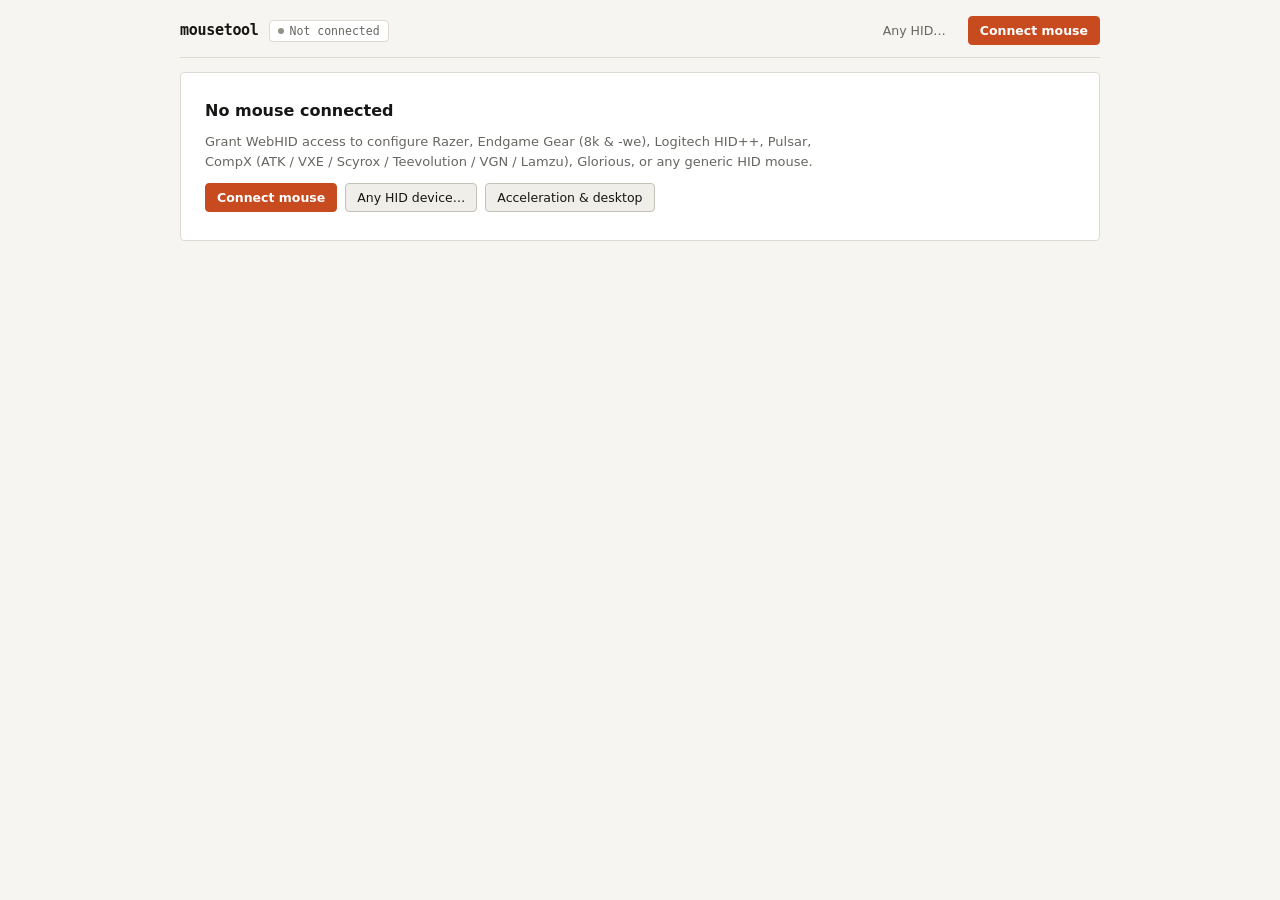
==== index.html @ 357b3fca "MT-001: live mouse speed and swipe indicator on accel curve (verified 86.9/100) Fix r1: single motio" ====
<!doctype html>
<html lang="en">
<head>
<meta charset="utf-8">
<meta name="viewport" content="width=device-width, initial-scale=1">
<title>Mouse Tool</title>
<link rel="icon" href="icon.svg">
<style>
:root {
  --bg: #f6f5f2;
  --surface: #ffffff;
  --surface-2: #efeee9;
  --inset: #eae8e1;
  --line: #dcdad2;
  --line-strong: #c4c1b7;
  --tick: #9c998f;
  --ink: #161615;
  --ink-2: #3d3c38;
  --muted: #686660;
  --faint: #949189;
  --accent: #c84b20;
  --accent-hi: #b03e16;
  --accent-ink: #ffffff;
  --accent-soft: rgba(200, 75, 32, .1);
  --ok: #1f7a3f;
  --warn: #a85d08;
  --warn-soft: rgba(168, 93, 8, .1);
  --bad: #bd2c22;
  --bad-soft: rgba(189, 44, 34, .09);
  --sans: system-ui, -apple-system, "Segoe UI", Roboto, sans-serif;
  --display: system-ui, -apple-system, "Segoe UI", Roboto, sans-serif;
  --mono: "JetBrains Mono", "Fira Code", ui-monospace, SFMono-Regular, Menlo, Consolas, monospace;
  --r: 4px;
  color-scheme: light;
}
@media (prefers-color-scheme: dark) {
  :root:not([data-theme="light"]) {
    --bg: #141413;
    --surface: #1c1c1a;
    --surface-2: #242421;
    --inset: #111110;
    --line: #2c2c28;
    --line-strong: #3d3d37;
    --tick: #605f58;
    --ink: #e8e6df;
    --ink-2: #c2c0b8;
    --muted: #8c8a82;
    --faint: #626059;
    --accent: #e05d30;
    --accent-hi: #eb6d42;
    --accent-ink: #ffffff;
    --accent-soft: rgba(224, 93, 48, .14);
    --ok: #3fb967;
    --warn: #e09b3d;
    --warn-soft: rgba(224, 155, 61, .12);
    --bad: #ea584e;
    --bad-soft: rgba(234, 88, 78, .12);
    color-scheme: dark;
  }
}
:root[data-theme="dark"] {
  --bg: #141413;
  --surface: #1c1c1a;
  --surface-2: #242421;
  --inset: #111110;
  --line: #2c2c28;
  --line-strong: #3d3d37;
  --tick: #605f58;
  --ink: #e8e6df;
  --ink-2: #c2c0b8;
  --muted: #8c8a82;
  --faint: #626059;
  --accent: #e05d30;
  --accent-hi: #eb6d42;
  --accent-ink: #ffffff;
  --accent-soft: rgba(224, 93, 48, .14);
  --ok: #3fb967;
  --warn: #e09b3d;
  --warn-soft: rgba(224, 155, 61, .12);
  --bad: #ea584e;
  --bad-soft: rgba(234, 88, 78, .12);
  color-scheme: dark;
}
* { box-sizing: border-box; }
html, body {
  margin: 0;
  background: var(--bg);
  color: var(--ink);
  font: 13.5px/1.45 var(--sans);
  -webkit-font-smoothing: antialiased;
}
body { min-height: 100vh; }
::selection { background: var(--accent); color: var(--accent-ink); }
.wrap { max-width: 960px; margin: 0 auto; padding: 16px 20px 64px; }
[hidden] { display: none !important; }
.num { font-variant-numeric: tabular-nums; }

/* ---------- controls ---------- */
button {
  font: 500 12.5px/1.2 var(--sans);
  color: var(--ink);
  background: var(--surface-2);
  border: 1px solid var(--line-strong);
  border-radius: var(--r);
  padding: 6px 11px;
  cursor: pointer;
}
button:hover:not(:disabled) { background: var(--surface); border-color: var(--tick); }
button:active:not(:disabled) { background: var(--inset); }
button:disabled { opacity: .45; cursor: default; }
button:focus-visible, input:focus-visible, select:focus-visible, [tabindex]:focus-visible {
  outline: 2px solid var(--accent);
  outline-offset: 1px;
}
button.primary {
  background: var(--accent);
  color: var(--accent-ink);
  border-color: var(--accent);
  font-weight: 600;
}
button.primary:hover:not(:disabled) { background: var(--accent-hi); border-color: var(--accent-hi); }
button.ghost { background: transparent; border-color: transparent; color: var(--muted); }
button.ghost:hover:not(:disabled) { color: var(--ink); background: var(--surface-2); border-color: var(--line); }
button.danger { color: var(--bad); }
button.danger:hover:not(:disabled) { color: var(--bad); border-color: var(--bad); }
button.icon { padding: 5px 6px; line-height: 0; }
button.icon svg { width: 14px; height: 14px; }

.seg {
  display: inline-flex;
  background: var(--inset);
  border: 1px solid var(--line-strong);
  border-radius: var(--r);
  padding: 2px;
  gap: 2px;
  flex-wrap: wrap;
}
.seg button {
  background: transparent;
  border: 0;
  border-radius: 2px;
  padding: 4px 10px;
  color: var(--muted);
  font: 500 12px var(--mono);
  display: inline-flex;
  align-items: center;
}
.seg button:hover:not(:disabled) { color: var(--ink); background: transparent; }
.seg button.sel {
  background: var(--surface);
  color: var(--ink);
  box-shadow: 0 0 0 1px var(--line-strong);
  font-weight: 600;
}
.seg button.want { color: var(--accent); outline: 1px dashed var(--accent); outline-offset: -1px; }
@keyframes blink { 50% { opacity: .25; } }

input[type=number], input[type=text], select {
  font: 12.5px var(--mono);
  color: var(--ink);
  background: var(--inset);
  border: 1px solid var(--line-strong);
  border-radius: var(--r);
  padding: 5px 8px;
}
input[type=number]:focus, input[type=text]:focus, select:focus {
  outline: none;
  border-color: var(--accent);
}
input[type=number] { width: 88px; }
input[type=text] { width: 76px; }
select {
  appearance: none;
  -webkit-appearance: none;
  padding-right: 26px;
  cursor: pointer;
  background-image: url("data:image/svg+xml,%3Csvg xmlns='http://www.w3.org/2000/svg' width='10' height='6' fill='none' stroke='%23888' stroke-width='1.5'%3E%3Cpath d='M1 1l4 4 4-4'/%3E%3C/svg%3E");
  background-repeat: no-repeat;
  background-position: right 8px center;
}
select option, select optgroup { background: var(--surface); color: var(--ink); }

input[type=range] {
  -webkit-appearance: none;
  appearance: none;
  width: 200px;
  height: 20px;
  background: transparent;
  --p: 50%;
  cursor: pointer;
}
input[type=range]::-webkit-slider-runnable-track {
  height: 4px;
  border-radius: 1px;
  background: linear-gradient(90deg, var(--accent) var(--p), var(--line-strong) var(--p));
}
input[type=range]::-webkit-slider-thumb {
  -webkit-appearance: none;
  width: 12px;
  height: 16px;
  border-radius: 2px;
  margin-top: -6px;
  background: var(--surface);
  border: 1.5px solid var(--ink);
}
input[type=range]::-moz-range-track { height: 4px; border-radius: 1px; background: var(--line-strong); }
input[type=range]::-moz-range-progress { height: 4px; border-radius: 1px; background: var(--accent); }
input[type=range]::-moz-range-thumb {
  width: 12px;
  height: 16px;
  border-radius: 2px;
  background: var(--surface);
  border: 1.5px solid var(--ink);
}
input[type=range]:focus-visible { outline: none; }
input[type=range]:focus-visible::-webkit-slider-thumb { border-color: var(--accent); }

.switch {
  display: inline-flex;
  align-items: center;
  gap: 8px;
  color: var(--ink-2);
  font-size: 12.5px;
  cursor: pointer;
  user-select: none;
}
.switch input {
  appearance: none;
  -webkit-appearance: none;
  width: 28px;
  height: 15px;
  border-radius: 2px;
  margin: 0;
  background: var(--inset);
  border: 1px solid var(--line-strong);
  position: relative;
  cursor: pointer;
}
.switch input::after {
  content: "";
  position: absolute;
  top: 2px;
  left: 2px;
  width: 9px;
  height: 9px;
  border-radius: 1px;
  background: var(--muted);
  transition: transform .1s, background .1s;
}
.switch input:checked { background: var(--accent); border-color: var(--accent); }
.switch input:checked::after { transform: translateX(13px); background: var(--accent-ink); }
.mono { font-family: var(--mono); }
.muted { color: var(--muted); }
.spacer { flex: 1; }

/* ---------- top bar ---------- */
.top {
  display: flex;
  align-items: center;
  gap: 10px;
  flex-wrap: wrap;
  padding-bottom: 12px;
  margin-bottom: 14px;
  border-bottom: 1px solid var(--line);
}
.brand { display: flex; align-items: baseline; gap: 10px; }
.brand h1 { font: 700 15px/1 var(--mono); margin: 0; letter-spacing: -.02em; }
.brand .sub { display: none; }
.pill {
  display: inline-flex;
  align-items: center;
  gap: 6px;
  font: 11.5px var(--mono);
  color: var(--muted);
  border-radius: var(--r);
  padding: 3px 8px;
  background: var(--surface);
  border: 1px solid var(--line);
}
.pill .dot { width: 6px; height: 6px; border-radius: 50%; background: var(--faint); }
.pill.on .dot { background: var(--ok); }
.pill.sleep { color: var(--warn); border-color: var(--warn); background: var(--warn-soft); }
.pill.sleep .dot { background: var(--warn); }
.sync { font: 11px var(--mono); color: var(--faint); }

/* ---------- empty state ---------- */
.empty {
  border-radius: var(--r);
  background: var(--surface);
  border: 1px solid var(--line);
  padding: 28px 24px;
  display: flex;
  flex-direction: column;
  align-items: flex-start;
  gap: 12px;
}
.empty h2 { margin: 0; font: 600 16px var(--sans); }
.empty p { margin: 0; color: var(--muted); max-width: 640px; font-size: 13px; line-height: 1.5; }
.banner {
  border: 1px solid var(--warn);
  background: var(--warn-soft);
  color: var(--ink);
  border-radius: var(--r);
  padding: 9px 12px;
  text-align: left;
  width: 100%;
  font-size: 12.5px;
}
.banner code { font-family: var(--mono); font-size: 12px; }

/* ---------- status strip ---------- */
.hero {
  display: grid;
  grid-template-columns: repeat(4, minmax(0, 1fr));
  margin-bottom: 16px;
  background: var(--surface);
  border: 1px solid var(--line);
  border-radius: var(--r);
}
.tile {
  padding: 10px 14px;
  min-width: 0;
  border-left: 1px solid var(--line);
  display: flex;
  flex-direction: column;
  gap: 3px;
}
.tile:first-child { border-left: 0; }
.tile .k {
  font: 600 10.5px var(--mono);
  text-transform: uppercase;
  letter-spacing: .04em;
  color: var(--muted);
  display: flex;
  align-items: center;
  gap: 6px;
}
.tile .k .kx { margin-left: auto; color: var(--faint); text-transform: none; font-weight: 400; }
.tile .v, .tile .v.big {
  font: 600 20px/1.15 var(--mono);
  font-variant-numeric: tabular-nums;
  letter-spacing: -.02em;
  white-space: nowrap;
  overflow: hidden;
  text-overflow: ellipsis;
}
.tile .v small { font: 400 11.5px var(--mono); color: var(--muted); margin-left: 4px; }
.tile .v.txt { font: 600 13.5px/1.25 var(--sans); white-space: nowrap; overflow: hidden; text-overflow: ellipsis; }
.tile .s { font: 11px var(--mono); color: var(--muted); white-space: nowrap; overflow: hidden; text-overflow: ellipsis; }
.pips { display: flex; gap: 3px; margin-top: 4px; }
.pips i { height: 3px; flex: 1; background: var(--line-strong); max-width: 24px; }
.pips i.on { background: var(--accent); }
.bars, .linkic { display: none; }
.cells { display: flex; gap: 2px; margin-top: 4px; max-width: 110px; }
.cells i { height: 5px; flex: 1; background: var(--line); }
.cells i.on { background: var(--ok); }
.cells i.on.low { background: var(--warn); }
@media (max-width: 720px) {
  .hero { grid-template-columns: 1fr 1fr; }
  .tile:nth-child(3) { border-left: 0; }
  .tile:nth-child(n+3) { border-top: 1px solid var(--line); }
}

/* ---------- tabs ---------- */
.tabsbar {
  display: flex;
  margin-bottom: 16px;
  border-bottom: 1px solid var(--line);
}
.tabs {
  display: flex;
  gap: 2px;
  overflow-x: auto;
  scrollbar-width: none;
  max-width: 100%;
  margin-bottom: -1px;
}
.tab {
  background: transparent;
  border: 0;
  border-bottom: 2px solid transparent;
  border-radius: 0;
  padding: 8px 12px;
  color: var(--muted);
  white-space: nowrap;
  font: 500 13px var(--sans);
}
.tab i { display: none; }
.tab:hover:not(:disabled) { color: var(--ink); background: transparent; }
.tab[aria-selected="true"] {
  color: var(--ink);
  border-bottom-color: var(--accent);
  font-weight: 600;
  background: transparent;
}
.panel { display: flex; flex-direction: column; gap: 16px; }

/* ---------- groups + setting rows ---------- */
.group {
  background: var(--surface);
  border: 1px solid var(--line);
  border-radius: var(--r);
  min-width: 0;
}
.ghead {
  display: flex;
  align-items: center;
  gap: 10px;
  flex-wrap: wrap;
  padding: 9px 14px;
  background: var(--surface-2);
  border-bottom: 1px solid var(--line);
}
.ghead .idx { display: none; }
.ghead h2 {
  font: 600 11.5px var(--mono);
  text-transform: uppercase;
  letter-spacing: .04em;
  color: var(--ink-2);
  margin: 0;
}
.ghead .note { font: 11.5px var(--sans); color: var(--muted); }
.setting {
  display: grid;
  grid-template-columns: minmax(0, 1fr) auto;
  gap: 8px 24px;
  align-items: center;
  padding: 12px 14px;
  border-top: 1px solid var(--line);
}
.ghead + .setting, .setting:first-child { border-top: 0; }
.setting .label b { font-weight: 500; font-size: 13px; }
.setting .label p { margin: 2px 0 0; color: var(--muted); font-size: 12px; max-width: 460px; line-height: 1.45; }
.control { display: flex; align-items: center; gap: 8px; justify-self: end; flex-wrap: wrap; justify-content: flex-end; }
.readout {
  font: 600 12px var(--mono);
  min-width: 58px;
  text-align: center;
  padding: 4px 7px;
  border-radius: var(--r);
  background: var(--inset);
  border: 1px solid var(--line);
  font-variant-numeric: tabular-nums;
}
@media (max-width: 640px) {
  .setting { grid-template-columns: 1fr; }
  .control { justify-self: stretch; justify-content: flex-start; }
  input[type=range] { width: 100%; flex: 1; min-width: 140px; }
}

/* save state chip */
.state { font: 11px var(--mono); display: inline-flex; align-items: center; gap: 5px; min-height: 16px; color: var(--muted); white-space: nowrap; }
.state:empty { display: none; }
.state.saving::before { content: ""; width: 8px; height: 8px; border-radius: 50%; border: 1.5px solid var(--line-strong); border-top-color: var(--accent); animation: spin .7s linear infinite; }
.state.saved { color: var(--ok); }
.state.error { color: var(--bad); white-space: normal; max-width: 260px; }
@keyframes spin { to { transform: rotate(360deg); } }

/* ---------- dpi stages ---------- */
.track { position: relative; height: 46px; margin: 12px 18px 0; }
.track .rail { position: absolute; left: 0; right: 0; top: 22px; height: 1px; background: var(--line-strong); }
.track .tl { position: absolute; top: 22px; width: 1px; height: 5px; background: var(--tick); }
.track .tick { position: absolute; top: 30px; font: 10px var(--mono); color: var(--faint); transform: translateX(-50%); }
.track .tick.first { transform: none; }
.track .tick.last { transform: translateX(-100%); }
.track .mark {
  position: absolute; top: 3px; transform: translateX(-50%); transition: left .2s;
  font: 600 9.5px var(--mono); color: var(--muted); display: flex; flex-direction: column; align-items: center; gap: 2px;
}
.track .mark::after { content: ""; width: 1px; height: 8px; background: var(--muted); }
.track .mark.active { color: var(--accent); }
.track .mark.active::after { width: 2px; background: var(--accent); }
.track .live { position: absolute; top: 18px; width: 8px; height: 8px; border-radius: 50%; transform: translateX(-50%); border: 1.5px solid var(--accent); background: var(--surface); transition: left .2s; }
.stagegrid { display: grid; grid-template-columns: repeat(auto-fill, minmax(144px, 1fr)); gap: 8px; padding: 10px 14px 4px; }
.stagecard {
  border-radius: var(--r);
  padding: 8px 10px 10px;
  background: var(--surface-2);
  border: 1px solid var(--line-strong);
  cursor: pointer;
  position: relative;
  min-width: 0;
}
.stagecard:hover { border-color: var(--tick); }
.stagecard.active { background: var(--surface); border-color: var(--accent); box-shadow: 0 0 0 1px var(--accent) inset; }
.stagecard .sh { display: flex; align-items: center; gap: 6px; font: 10.5px var(--mono); color: var(--muted); min-height: 20px; }
.stagecard .badge { font: 600 9.5px var(--mono); text-transform: uppercase; color: var(--accent); }
.stagecard .rm { margin-left: auto; padding: 0 5px; line-height: 18px; font-size: 14px; border: 0; }
.stagecard .xy { display: flex; flex-direction: column; gap: 2px; margin-top: 4px; }
.stagecard label { display: flex; align-items: baseline; gap: 6px; }
.stagecard label span { font: 10px var(--mono); color: var(--faint); width: 10px; }
.stagecard input {
  width: 100%; font: 600 22px/1.15 var(--mono); font-variant-numeric: tabular-nums; letter-spacing: -.02em;
  background: transparent; border: 0; border-bottom: 1px dashed transparent; border-radius: 0; color: var(--ink); padding: 0;
  -moz-appearance: textfield;
}
.stagecard input::-webkit-inner-spin-button { display: none; }
.stagecard input:hover { border-bottom-color: var(--line-strong); }
.stagecard input:focus { outline: none; border-bottom: 1px solid var(--accent); }
.stagecard.split input { font-size: 17px; }
.addcard {
  background: transparent;
  border: 1px dashed var(--line-strong);
  border-radius: var(--r);
  color: var(--muted);
  min-height: 78px;
  display: grid;
  place-items: center;
  font: 12px var(--mono);
}
.addcard:hover:not(:disabled) { color: var(--accent); border-color: var(--accent); background: var(--accent-soft); }
.stagefoot { display: flex; align-items: center; gap: 10px; flex-wrap: wrap; padding: 10px 14px 12px; }
.stagefoot .hint { font: 11px var(--mono); color: var(--faint); }
.dirty { font: 11px var(--mono); color: var(--warn); display: inline-flex; align-items: center; gap: 5px; }
.dirty::before { content: ""; width: 6px; height: 6px; border-radius: 50%; background: var(--warn); }

/* ---------- buttons ---------- */
.btnlayout { display: grid; grid-template-columns: 230px minmax(0, 1fr); gap: 18px; padding: 16px 14px; align-items: start; }
@media (max-width: 720px) { .btnlayout { grid-template-columns: 1fr; } .mousefig { max-width: 220px; margin: 0 auto; } }
.mousefig { position: sticky; top: 16px; }
.mousefig svg { width: 100%; height: auto; display: block; overflow: visible; }
.mousefig .body { fill: var(--surface-2); stroke: var(--line-strong); stroke-width: 1.2; }
.mousefig .hs { fill: transparent; stroke: var(--line-strong); stroke-width: 1.2; cursor: pointer; }
.mousefig .hs:hover { stroke: var(--muted); fill: var(--inset); }
.mousefig .hs.changed { stroke: var(--warn); fill: var(--warn-soft); }
.mousefig .hs.sel { stroke: var(--accent); fill: var(--accent-soft); stroke-width: 1.5; }
.mousefig .hs.flash { fill: var(--accent); stroke: var(--accent); }
.mousefig .hs.locked { cursor: default; }
.mousefig .rib { stroke: var(--line-strong); stroke-width: 1; pointer-events: none; }
.mousefig .sensor { fill: none; stroke: var(--tick); stroke-width: 1; pointer-events: none; }
.mousefig .lead { stroke: var(--tick); stroke-width: 1; fill: none; pointer-events: none; }
.mousefig text { font: 9px var(--mono); fill: var(--faint); pointer-events: none; }
.blist { display: flex; flex-direction: column; border-radius: var(--r); overflow: hidden; border: 1px solid var(--line); background: var(--surface); }
.brow {
  display: grid; grid-template-columns: 24px 116px minmax(0, 1fr) minmax(0, 190px); align-items: center; gap: 10px;
  padding: 7px 10px; border-top: 1px solid var(--line);
}
.brow:first-child { border-top: 0; }
.brow .ix { font: 10px var(--mono); color: var(--faint); }
.brow.sel { background: var(--surface-2); }
.brow.sel .ix { color: var(--accent); font-weight: 600; }
.brow .name { font-weight: 500; font-size: 12.5px; }
.brow .cur { font: 12px var(--mono); color: var(--muted); display: flex; align-items: center; gap: 8px; flex-wrap: wrap; min-width: 0; overflow-wrap: anywhere; }
.brow .cur .tag { font: 600 9.5px var(--mono); color: var(--warn); background: var(--warn-soft); border-radius: 2px; padding: 1px 5px; }
.brow select { width: 100%; }
.keycap {
  font: 12px var(--mono); padding: 5px 8px; border-radius: var(--r); background: var(--accent-soft); color: var(--accent);
  border: 1px solid var(--accent); width: 100%; text-align: left;
}
@media (max-width: 560px) {
  .brow { grid-template-columns: 22px 1fr; gap: 4px 8px; }
  .brow .cur, .brow .pick { grid-column: 2; }
}
.tester {
  margin-top: 10px; border-radius: var(--r); padding: 12px; text-align: center; color: var(--muted); user-select: none;
  font: 11.5px var(--mono); cursor: crosshair; background: var(--inset); border: 1px solid var(--line);
}
.tester:hover, .tester:focus { border-color: var(--accent); outline: none; }
.tester b { color: var(--ink); font: 600 12px var(--mono); background: var(--surface); padding: 2px 7px; border-radius: 2px; border: 1px solid var(--line); }
.footnote { padding: 10px 14px; border-top: 1px solid var(--line); font: 11px var(--sans); color: var(--muted); line-height: 1.5; }

/* ---------- lift-off ---------- */
.lodgrid { display: grid; grid-template-columns: 60px minmax(140px, 200px) 60px; gap: 8px 10px; align-items: center; }
.lodgrid label { color: var(--muted); font: 11.5px var(--mono); }
.lodgrid input[type=range] { width: 100%; }

/* ---------- device ---------- */
.kv { display: grid; grid-template-columns: 120px 1fr; gap: 7px 20px; padding: 12px 14px; font-size: 12.5px; margin: 0; }
.kv dt { color: var(--muted); font: 11.5px var(--mono); }
.kv dd { margin: 0; font-family: var(--mono); overflow-wrap: anywhere; }
#log {
  font: 11px/1.55 var(--mono); max-height: 320px; overflow: auto; white-space: pre; margin: 0;
  background: var(--inset); padding: 10px 14px; color: var(--muted);
}

/* ---------- toast ---------- */
#toast {
  position: fixed; right: 20px; bottom: 20px; transform: translateY(60px); opacity: 0;
  transition: transform .15s ease-out, opacity .15s;
  background: var(--surface); color: var(--ink); padding: 8px 12px; border-radius: var(--r); font: 12px var(--mono);
  max-width: calc(100% - 40px); border: 1px solid var(--line-strong); box-shadow: 0 4px 12px rgba(0, 0, 0, .18); z-index: 10;
  display: flex; align-items: center; gap: 8px; pointer-events: none;
}
#toast::before { content: ""; width: 6px; height: 6px; border-radius: 50%; background: var(--ok); flex: none; }
#toast.show { transform: translateY(0); opacity: 1; }
#toast.err { border-color: var(--bad); }
#toast.err::before { background: var(--bad); }
.foot { margin-top: 22px; font: 11px var(--sans); color: var(--faint); }
.tab:disabled { opacity: .35; cursor: not-allowed; }
.empty-actions { display: flex; gap: 8px; flex-wrap: wrap; }

/* ---------- acceleration ---------- */
.curvewrap { padding: 12px 14px 8px; }
.curvetop {
  display: flex; align-items: center; justify-content: space-between; gap: 10px; flex-wrap: wrap;
  margin-bottom: 8px; font: 11.5px var(--mono); color: var(--muted);
}
.livebadge {
  display: inline-flex; align-items: center; gap: 6px; padding: 2px 8px; border-radius: 999px;
  border: 1px solid var(--line); background: var(--inset); color: var(--muted); font-size: 11px;
  white-space: nowrap;
}
.livebadge .livedot { width: 6px; height: 6px; border-radius: 50%; background: var(--faint); flex: none; }
.livebadge.on { color: var(--ink); border-color: var(--line-strong); }
.livebadge.on .livedot { background: var(--ok); }
.livebadge.fallback { color: var(--ink); border-color: var(--warn); background: var(--warn-soft); }
.livebadge.fallback .livedot { background: var(--warn); }
.livereadout {
  display: inline-flex; align-items: center; gap: 8px; flex-wrap: wrap;
  color: var(--ink); font-variant-numeric: tabular-nums;
}
.livereadout b { font-weight: 600; }
.livereadout .lv-now b { color: var(--ok); }
.livereadout .lv-peak b { color: var(--warn); }
.livereadout .lv-sep { color: var(--faint); }
.livereadout .lv-dim { color: var(--muted); }
.livereadout .lv-over { color: var(--warn); font-weight: 700; }
.livereadout .lv-now .lv-over { color: var(--ok); }
.curvesvg {
  width: 100%; height: auto; display: block; border-radius: var(--r);
  background: var(--inset); border: 1px solid var(--line);
}
.curvesvg .gridline { stroke: var(--line); stroke-width: 1; }
.curvesvg .base { stroke: var(--line-strong); stroke-width: 1; stroke-dasharray: 4 4; }
.curvesvg .ax { font: 10px var(--mono); fill: var(--muted); }
.curvesvg .line-x { fill: none; stroke: var(--accent); stroke-width: 2; stroke-linecap: round; stroke-linejoin: round; }
.curvesvg .line-y { fill: none; stroke: var(--muted); stroke-width: 1.5; stroke-dasharray: 5 3; }
.curvesvg .area-x { fill: var(--accent-soft); }
.curvesvg .swipe-band { fill: var(--warn); fill-opacity: .11; }
.curvesvg .swipe-trail { fill: none; stroke: var(--warn); stroke-width: 3.5; stroke-linecap: round; stroke-linejoin: round; opacity: .92; }
.curvesvg .swipe-trail-y { fill: none; stroke: var(--warn); stroke-width: 2; stroke-dasharray: 4 3; opacity: .72; }
.curvesvg .peak-line { stroke: var(--warn); stroke-width: 1.25; stroke-dasharray: 3 3; opacity: .88; }
.curvesvg .peak-dot { fill: var(--warn); stroke: var(--surface); stroke-width: 1.5; }
.curvesvg .peak-dot-y { fill: var(--surface); stroke: var(--warn); stroke-width: 1.5; }
.curvesvg .live-line { stroke: var(--ok); stroke-width: 1.25; opacity: .78; }
.curvesvg .live-halo { fill: var(--ok); fill-opacity: .22; }
.curvesvg .live-dot { fill: var(--ok); stroke: var(--surface); stroke-width: 1.75; }
.curvesvg .live-dot-y { fill: var(--surface); stroke: var(--ok); stroke-width: 1.75; }
.curvesvg .over-pill { fill: var(--surface); stroke: var(--warn); stroke-width: 1; }
.curvesvg .over-txt { font: 600 9.5px var(--mono); fill: var(--warn); }
.curvesvg .over-pill.live { stroke: var(--ok); }
.curvesvg .over-txt.live { fill: var(--ok); }
.curvesvg .cross { stroke: var(--muted); stroke-width: 1; stroke-dasharray: 2 3; }
.curvesvg .dot-x { fill: var(--accent); stroke: var(--surface); stroke-width: 1.5; }
.curvemeta {
  display: flex; align-items: center; gap: 12px; flex-wrap: wrap; margin-top: 8px;
  font: 11.5px var(--mono); color: var(--muted);
}
.curvemeta .legend { display: inline-flex; align-items: center; gap: 6px; }
.curvemeta .sw { width: 12px; height: 2px; background: var(--accent); }
.curvemeta .sw.y { background: var(--muted); }
.curvemeta .sw.live { width: 7px; height: 7px; border-radius: 50%; background: var(--ok); }
.curvemeta .sw.peak { width: 7px; height: 7px; transform: rotate(45deg); background: var(--warn); }
.curvemeta .probe { margin-left: auto; color: var(--ink); font-variant-numeric: tabular-nums; }
.accelbar { display: flex; align-items: center; gap: 8px; flex-wrap: wrap; padding: 10px 14px 12px; border-top: 1px solid var(--line); }
.accelnotice {
  margin: 12px 14px 0; padding: 9px 12px; border-radius: var(--r); font-size: 12.5px;
  background: var(--warn-soft); border: 1px solid var(--warn); color: var(--ink);
  display: flex; align-items: center; gap: 10px; flex-wrap: wrap;
}
.accelnotice code { font-family: var(--mono); font-size: 12px; }
.accelnotice.bad { background: var(--bad-soft); border-color: var(--bad); }
.phelp { font: 11px var(--mono); color: var(--faint); margin-top: 2px; }

/* ---------- multi-mouse fleet bar ---------- */
.fleet {
  display: flex; gap: 8px; flex-wrap: wrap; align-items: stretch; margin-bottom: 14px;
}
.mcard {
  position: relative; display: flex; flex-direction: column; gap: 3px; min-width: 180px; flex: 1 1 190px; max-width: 260px;
  padding: 8px 26px 8px 11px; border-radius: var(--r); background: var(--surface); border: 1px solid var(--line); cursor: pointer; text-align: left;
}
.mcard:hover { border-color: var(--tick); }
.mcard.active { border-color: var(--accent); box-shadow: 0 0 0 1px var(--accent) inset; }
.mcard.sys { border-style: dashed; background: var(--inset); opacity: .8; }
.mcard.sys:hover { opacity: 1; }
.mcard-top { display: flex; align-items: center; gap: 6px; font: 600 12.5px/1.2 var(--sans); color: var(--ink); }
.mcard-dot { width: 6px; height: 6px; border-radius: 50%; background: var(--faint); flex: none; }
.mcard.active .mcard-dot { background: var(--ok); }
.mcard.sys .mcard-dot { background: transparent; border: 1.5px solid var(--faint); }
.mcard-name { overflow: hidden; text-overflow: ellipsis; white-space: nowrap; }
.mcard-sub { font: 11px var(--mono); color: var(--muted); display: flex; align-items: center; gap: 6px; flex-wrap: wrap; }
.mcard-tag {
  font: 600 9.5px var(--mono); text-transform: uppercase;
  padding: 1px 4px; border-radius: 2px; background: var(--surface-2); color: var(--muted);
  border: 1px solid var(--line);
}
.mcard.active .mcard-tag { color: var(--accent); border-color: var(--accent); background: var(--accent-soft); }
.mcard-close {
  position: absolute; top: 5px; right: 5px; width: 18px; height: 18px; padding: 0; border-radius: 2px; border: 0;
  display: grid; place-items: center; font: 13px/1 var(--mono); color: var(--faint); background: transparent;
}
.mcard-close:hover:not(:disabled) { color: var(--ink); background: var(--surface-2); }

/* ---------- live polling rate meter ---------- */
.hzbox {
  display: flex; align-items: center; gap: 12px; flex-wrap: wrap; width: 100%;
  padding: 10px 12px; border-radius: var(--r); background: var(--inset); border: 1px solid var(--line); cursor: crosshair; user-select: none;
}
.hzbox:hover, .hzbox.on { border-color: var(--accent); }
.hzval { font: 600 18px/1 var(--mono); font-variant-numeric: tabular-nums; min-width: 92px; color: var(--ink); }
.hzval small { font: 400 11px var(--mono); color: var(--muted); margin-left: 3px; }
.hzstats { font: 11px var(--mono); color: var(--muted); flex: 1 1 180px; }

.btngrid-sub {
  display: flex; align-items: center; gap: 10px; flex-wrap: wrap;
  padding: 9px 12px; border-radius: var(--r); background: var(--inset); border: 1px solid var(--line);
  font: 12px var(--sans); color: var(--muted); margin-bottom: 10px;
}

@media (max-width: 560px) {
  .top { gap: 8px; row-gap: 10px; }
  .top .pill { order: 5; } .top .sync { order: 6; margin-left: auto; }
  .ghead .note { display: none; }
  .seg { display: flex; flex-wrap: nowrap; width: 100%; }
  .seg button { flex: 1; justify-content: center; padding: 6px 4px; }
  .control > .seg { flex: 1 1 100%; }
  .stagegrid { grid-template-columns: repeat(auto-fill, minmax(136px, 1fr)); }
  .mcard { max-width: none; }
}
@media (prefers-reduced-motion: reduce) { *, *::before, *::after { animation: none !important; transition: none !important; } }
</style>
</head>
<body>
<div class="wrap">
  <header class="top">
    <div class="brand">
      <h1>mousetool</h1>
    </div>
    <span class="pill" id="conn"><i class="dot"></i><span id="connText">Not connected</span></span>
    <div class="spacer"></div>
    <span class="sync" id="sync"></span>
    <button class="icon ghost" id="refresh" title="Read everything from the active mouse again" aria-label="Refresh" hidden>
      <svg viewBox="0 0 24 24" fill="none" stroke="currentColor" stroke-width="2" stroke-linecap="round"><path d="M20 12a8 8 0 1 1-2.34-5.66M20 4v5h-5"/></svg>
    </button>
    <button class="ghost" id="connectAny" title="Pick any HID mouse / device (including generic or unlisted mice)">Any HID…</button>
    <button id="connect" class="primary">Connect mouse</button>
  </header>

  <!-- live multi-mouse fleet switcher (shown when >=1 WebHID mouse or system mouse is present) -->
  <section class="fleet" id="fleet" aria-label="Connected mice" hidden></section>

  <!-- shown when nothing is connected -->
  <section class="empty" id="empty">
    <h2 id="emptyTitle">No mouse connected</h2>
    <p id="emptyText">Grant WebHID access to configure Razer, Endgame Gear (8k &amp; -we), Logitech HID++, Pulsar, CompX (ATK / VXE / Scyrox / Teevolution / VGN / Lamzu), Glorious, or any generic HID mouse.</p>
    <div class="empty-actions">
      <button class="primary" id="connect2">Connect mouse</button>
      <button id="connectAny2">Any HID device…</button>
      <button id="openAccelOnly">Acceleration &amp; desktop</button>
    </div>
    <div class="banner" id="nohid" hidden>This browser does not support WebHID. Open this page in Chromium or Brave.</div>
    <div class="banner" id="permhint" hidden>
      Device detected, but permission was denied. Install the udev rules:
      <code>sudo cp 60-mousetool.rules /etc/udev/rules.d/ &amp;&amp; sudo udevadm control --reload-rules &amp;&amp; sudo udevadm trigger</code>
    </div>
  </section>

  <div id="app" hidden>
    <section class="hero" id="hero" aria-label="Live status">
      <div class="tile">
        <div class="k">DPI<span class="kx" id="hStage"></span></div>
        <div class="v big" id="hDpi">–</div>
        <div class="pips" id="hPips"></div>
      </div>
      <div class="tile">
        <div class="k">Polling rate</div>
        <div class="v" id="hPoll">–</div>
        <div class="bars" id="hPollBars"></div>
      </div>
      <div class="tile">
        <div class="k">Battery<span class="kx" id="hBattS"></span></div>
        <div class="v" id="hBatt">–</div>
        <div class="cells" id="hBattCells"></div>
      </div>
      <div class="tile">
        <div class="k">Device</div>
        <div class="v txt" id="hLink">–</div>
        <div class="s" id="hLinkS">&nbsp;</div>
      </div>
    </section>

    <div class="tabsbar"><nav class="tabs" role="tablist">
      <button class="tab" role="tab" data-tab="perf" aria-selected="true">Sensitivity</button>
      <button class="tab" role="tab" data-tab="buttons">Buttons</button>
      <button class="tab" role="tab" data-tab="power" id="powerTab">Power</button>
      <button class="tab" role="tab" data-tab="dongle" id="dongleTab">Dongle</button>
      <button class="tab" role="tab" data-tab="device">Device</button>
      <button class="tab" role="tab" data-tab="accel">Acceleration</button>
    </nav></div>

    <!-- ===== sensitivity ===== -->
    <div class="panel" data-panel="perf">
      <div class="accelnotice" id="statusNote" hidden></div>

      <section class="group" id="stagesGroup">
        <div class="ghead">
          <span class="idx">01.1</span><h2>DPI stages</h2>
          <span class="note" id="stagesNote">The DPI button on the mouse cycles through these</span>
          <div class="spacer"></div>
          <label class="switch" id="splitXYWrap"><input type="checkbox" id="splitXY"> Separate X / Y</label>
        </div>
        <div class="track" id="track" aria-hidden="true"></div>
        <div class="stagegrid" id="stages"></div>
        <div class="stagefoot">
          <span class="hint" id="stagesHint">Click a stage to make it active · up to 5 · 100–30,000</span>
          <div class="spacer"></div>
          <span class="state" data-for="stages"></span>
          <span class="dirty" id="stagesDirty" hidden>Unsaved</span>
          <button class="ghost" id="revertStages" hidden>Revert</button>
          <button class="primary" id="applyStages" hidden>Save stages</button>
        </div>
      </section>

      <section class="group" id="genericDpiGroup" hidden>
        <div class="ghead">
          <span class="idx">01.1</span><h2>DPI reference</h2>
          <span class="note">For mice without onboard DPI read/write (stored locally for Acceleration)</span>
        </div>
        <div class="setting">
          <div class="label"><b>Mouse DPI</b><p>Enter this mouse's current hardware DPI so <code>maccel</code>'s <em>Use mouse DPI</em> button matches it.</p></div>
          <div class="control">
            <input type="number" id="genericDpiIn" min="50" max="50000" step="50" value="800" aria-label="Known mouse DPI">
            <button id="genericDpiSave">Save</button>
          </div>
        </div>
      </section>

      <section class="group">
        <div class="ghead"><span class="idx">01.2</span><h2>Tracking</h2></div>
        <div class="setting" id="pollRow">
          <div class="label"><b>Polling rate</b><p id="pollHint">How often the mouse reports its position.</p></div>
          <div class="control"><span class="state" data-for="poll"></span><div class="seg" id="poll"></div></div>
        </div>
        <div class="setting" id="lodRow">
          <div class="label"><b>Lift-off distance</b><p id="lodDesc">How high you can lift the mouse before it stops tracking. Asymmetric sets lift-off and landing separately (step 1–26, higher = taller distance, Lift-off &gt; Landing).</p></div>
          <div class="control">
            <span class="state" data-for="lod"></span>
            <div class="seg" id="lodEgg" hidden></div>
            <div class="seg" id="lodLevel" data-role="preset"><button data-l="0">Low</button><button data-l="1">Medium</button><button data-l="2">High</button></div>
            <div class="seg" id="lodMode"><button data-mode="preset">Preset</button><button data-mode="async">Asymmetric</button></div>
          </div>
          <div class="control" id="lodAsync" style="grid-column:1/-1" hidden>
            <div class="lodgrid">
              <label for="lodLift">Lift-off</label><input type="range" id="lodLift" min="2" max="26" step="1"><span class="readout" id="lodLiftV">–</span>
              <label for="lodLand">Landing</label><input type="range" id="lodLand" min="1" max="25" step="1"><span class="readout" id="lodLandV">–</span>
            </div>
            <button class="primary" id="lodApply">Apply</button>
          </div>
        </div>
        <div class="setting" id="dpiNowRow">
          <div class="label"><b>One-off DPI</b><p>Jump to a DPI right now without touching your stages. The DPI button goes back to the stages.</p></div>
          <div class="control">
            <span class="state" data-for="dpi"></span>
            <input type="number" id="dpiNow" min="100" max="35000" step="50" placeholder="DPI" aria-label="One-off DPI">
            <input type="number" id="dpiNowY" min="100" max="35000" step="50" placeholder="Y DPI" aria-label="One-off Y DPI" hidden>
            <button id="dpiNowSet">Set</button>
          </div>
        </div>
        <div class="setting" id="hzMeterRow">
          <div class="label"><b>Live polling rate meter</b><p>Works with any connected mouse. Move the mouse continuously over the pad to measure real USB/wireless report Hz.</p></div>
          <div class="control" style="width:100%; max-width:440px;">
            <div class="hzbox" id="hzBox" tabindex="0">
              <div class="hzval" id="hzVal">–<small>Hz</small></div>
              <div class="hzstats" id="hzStats">Move pointer inside this pad · Peak: – Hz</div>
              <button class="ghost" id="hzReset" type="button">Reset</button>
            </div>
          </div>
        </div>
      </section>

      <section class="group" id="tuneGroup" hidden>
        <div class="ghead">
          <span class="idx">01.3</span><h2>Sensor, click &amp; performance tuning</h2>
          <span class="note" id="tuneNote">Onboard hardware filters</span>
          <div class="spacer"></div>
          <span class="state" data-for="tune"></span>
        </div>
        <div class="setting" id="tuneDebounceRow" hidden>
          <div class="label"><b>Click debounce</b><p id="tuneDebounceDesc">Lower reduces click latency; increase if switches double-click.</p></div>
          <div class="control">
            <input type="range" id="tuneDebounce" min="0" max="30" step="1" aria-label="Click debounce ms">
            <span class="readout" id="tuneDebounceVal">0 ms</span>
          </div>
        </div>
        <div class="setting" id="tuneMotionSyncRow" hidden>
          <div class="label"><b>Motion Sync</b><p>Synchronizes sensor reads with USB frames for consistent frame pacing.</p></div>
          <div class="control"><label class="switch"><input type="checkbox" id="tuneMotionSync"> Enabled</label></div>
        </div>
        <div class="setting" id="tuneAngleSnapRow" hidden>
          <div class="label"><b>Angle Snapping</b><p>Smooths nearly horizontal or vertical lines.</p></div>
          <div class="control"><label class="switch"><input type="checkbox" id="tuneAngleSnap"> Enabled</label></div>
        </div>
        <div class="setting" id="tuneRippleRow" hidden>
          <div class="label"><b>Ripple Control</b><p>Reduces high-CPI sensor jitter above 10,000 CPI.</p></div>
          <div class="control"><label class="switch"><input type="checkbox" id="tuneRipple"> Enabled</label></div>
        </div>
        <div class="setting" id="tunePerfRow" hidden>
          <div class="label"><b>Performance / Turbo mode</b><p>Enables high-speed wireless / max sensor scan mode (uses more battery).</p></div>
          <div class="control"><label class="switch"><input type="checkbox" id="tunePerf"> Enabled</label></div>
        </div>
        <div class="setting" id="tuneScan20kRow" hidden>
          <div class="label"><b>20K Scan Mode</b><p>Locks sensor framerate to 20,000 FPS (Scyrox V8S).</p></div>
          <div class="control"><label class="switch"><input type="checkbox" id="tuneScan20k"> Enabled</label></div>
        </div>
        <div class="setting" id="tuneAntiMistouchRow" hidden>
          <div class="label"><b>Anti-mistouch</b><p>Ignores spurious optical/mechanical double triggers.</p></div>
          <div class="control"><label class="switch"><input type="checkbox" id="tuneAntiMistouch"> Enabled</label></div>
        </div>
        <div class="setting" id="tuneSlamRow" hidden>
          <div class="label"><b>Slamclick Filter</b><p>Prevents accidental clicks when setting the mouse down hard.</p></div>
          <div class="control"><label class="switch"><input type="checkbox" id="tuneSlam"> Enabled</label></div>
        </div>
        <div class="setting" id="tuneJitterRow" hidden>
          <div class="label"><b>Motion Jitter Filter</b><p>Additional high-frequency sensor smoothing filter.</p></div>
          <div class="control"><label class="switch"><input type="checkbox" id="tuneJitter"> Enabled</label></div>
        </div>
        <div class="setting" id="tuneGlassRow" hidden>
          <div class="label"><b>Sensor Glass Mode</b><p>Optimizes tracking on glass mousepads (locks LOD to 1.0 / 2.0 mm).</p></div>
          <div class="control"><label class="switch"><input type="checkbox" id="tuneGlass"> Enabled</label></div>
        </div>
        <div class="setting" id="tuneLedLiftRow" hidden>
          <div class="label"><b>Disable LED on Lift-Off</b><p>Turns off the stage/scroll LED while the mouse is lifted (v2).</p></div>
          <div class="control"><label class="switch"><input type="checkbox" id="tuneLedLift"> Enabled</label></div>
        </div>
        <div class="setting" id="tuneMaxFpsRow" hidden>
          <div class="label"><b>Force Max Sensor FPS</b><p>Locks sensor framerate to maximum even when stationary (v2).</p></div>
          <div class="control"><label class="switch"><input type="checkbox" id="tuneMaxFps"> Enabled</label></div>
        </div>
        <div class="setting" id="tuneAngleTuneRow" hidden>
          <div class="label"><b>Sensor Angle Tuning</b><p id="tuneAngleTuneDesc">Hardware sensor rotation offset.</p></div>
          <div class="control">
            <input type="range" id="tuneAngleTune" min="-127" max="127" step="1" aria-label="Sensor angle tuning">
            <span class="readout" id="tuneAngleTuneVal">0</span>
          </div>
        </div>
        <div class="setting" id="eggSpdtRow" hidden>
          <div class="label"><b>Left / Right SPDT &amp; multiclick filter</b><p>GX Safe or GX Speed uses Endgame Gear's SPDT switch contacts for zero-debounce latency; numeric values add 0–25 ms multiclick debounce.</p></div>
          <div class="control" style="gap:14px;">
            <label style="display:flex;align-items:center;gap:6px;font:12px var(--mono);color:var(--muted)">L
              <select id="eggCtlL" aria-label="Left button switch mode"></select>
            </label>
            <label style="display:flex;align-items:center;gap:6px;font:12px var(--mono);color:var(--muted)">R
              <select id="eggCtlR" aria-label="Right button switch mode"></select>
            </label>
          </div>
        </div>
        <div class="setting" id="eggSideMcRow" hidden>
          <div class="label"><b>Middle / Side multiclick filter</b><p>Shared debounce delay (0–25 ms) for Middle, Forward, and Back buttons.</p></div>
          <div class="control">
            <input type="range" id="eggSideMc" min="0" max="25" step="1" aria-label="Side multiclick filter">
            <span class="readout" id="eggSideMcVal">0 ms</span>
          </div>
        </div>
      </section>
    </div>

    <!-- ===== buttons ===== -->
    <div class="panel" data-panel="buttons" hidden>
      <section class="group">
        <div class="ghead">
          <span class="idx">02.1</span><h2 id="btnGroupTitle">Button mapping &amp; tester</h2>
          <span class="note" id="btnGroupNote">Stored on the mouse, works without this page</span>
          <div class="spacer"></div>
          <label class="switch" id="eggHandedWrap" hidden><input type="checkbox" id="eggHanded"> Left-handed</label>
          <div class="seg" id="btnLayer" aria-label="Button layer">
            <button data-layer="0" class="sel">Normal</button>
            <button data-layer="1">HyperShift</button>
          </div>
          <button class="ghost" id="btnResetAll">Reset layer</button>
        </div>
        <div class="btnlayout" id="btnLayout">
          <div class="mousefig">
            <svg viewBox="-44 0 288 336" role="img" aria-label="Mouse diagram">
              <defs>
                <linearGradient id="shell" x1="0" y1="0" x2="0" y2="1">
                  <stop offset="0" style="stop-color:var(--surface-2)"/><stop offset="1" style="stop-color:var(--inset)"/>
                </linearGradient>
              </defs>
              <path class="body" d="M100 10C148 10 170 48 172 108C175 190 168 258 150 296C139 318 121 326 100 326C79 326 61 318 50 296C32 258 25 190 28 108C30 48 52 10 100 10Z"/>
              <path class="hs" data-btn="1" d="M97 10C53 12 31 50 29 108L29 140Q62 150 97 152Z"/>
              <path class="hs" data-btn="2" d="M103 10C147 12 169 50 171 108L171 140Q138 150 103 152Z"/>
              <rect class="hs" data-btn="3" x="91" y="46" width="18" height="40" rx="9"/>
              <path class="rib" d="M94 56h12M94 61h12M94 66h12M94 71h12M94 76h12"/>
              <path class="hs" data-btn="9" d="M100 26L109 37H91Z"/>
              <path class="hs" data-btn="10" d="M100 106L109 95H91Z"/>
              <rect class="hs" data-btn="5" x="20" y="152" width="12" height="32" rx="5"/>
              <rect class="hs" data-btn="4" x="21" y="190" width="12" height="32" rx="5"/>
              <circle class="hs" data-btn="96" cx="100" cy="244" r="15" stroke-dasharray="3 3"/>
              <path class="sensor" d="M93 244h14M100 237v14"/>
              <path class="lead" d="M19 168H-4M20 206H-4"/>
              <text x="-8" y="171" text-anchor="end">Forward</text>
              <text x="-8" y="209" text-anchor="end">Back</text>
              <path class="lead" d="M115 66h79"/>
              <text x="198" y="69">Wheel</text>
              <path class="lead" d="M160 120h34"/>
              <text x="198" y="123">Right</text>
              <path class="lead" d="M40 120H-4"/>
              <text x="-8" y="123" text-anchor="end">Left</text>
              <text x="100" y="276" text-anchor="middle">DPI · underside</text>
            </svg>
          </div>
          <div>
            <div class="btngrid-sub" id="btnUnavailable" hidden>
              <span>Onboard button remapping isn't exposed on this protocol. Use the live input tester below to verify buttons and wheel events.</span>
            </div>
            <div class="blist" id="btns"></div>
            <div class="tester" id="tester" tabindex="0">Press buttons or scroll here to see what your PC receives · <b id="testOut">–</b></div>
          </div>
        </div>
        <div class="footnote" id="btnFootnote">Left click is locked on the Normal layer so you can't lose clicking. Every change is read back, so the list always shows what the mouse actually has.</div>
      </section>
    </div>

    <!-- ===== power ===== -->
    <div class="panel" data-panel="power" hidden>
      <section class="group">
        <div class="ghead"><span class="idx">03.1</span><h2>Power</h2><span class="note" id="powerNote">Wireless settings (saved on mouse even over cable)</span></div>
        <div class="setting" id="idleRow">
          <div class="label"><b>Sleep after</b><p>How long the mouse waits without movement before it goes to sleep on wireless.</p></div>
          <div class="control">
            <span class="state" data-for="idle"></span>
            <input type="range" id="idle" min="1" max="15" step="1" aria-label="Sleep after (minutes)">
            <span class="readout" id="idleVal">–</span>
          </div>
        </div>
        <div class="setting" id="lowRow">
          <div class="label"><b>Low battery warning</b><p>The mouse blinks its battery LED below this.</p></div>
          <div class="control">
            <span class="state" data-for="low"></span>
            <input type="range" id="low" min="5" max="100" step="5" aria-label="Low battery warning (percent)">
            <span class="readout" id="lowVal">–</span>
          </div>
        </div>
        <div class="setting">
          <div class="label"><b>Power source</b><p>Battery / charging status reported by the mouse or dongle.</p></div>
          <div class="control"><span class="mono" id="chargeVal">–</span></div>
        </div>
      </section>
    </div>

    <!-- ===== dongle ===== -->
    <div class="panel" data-panel="dongle" hidden>
      <section class="group">
        <div class="ghead"><span class="idx">04.1</span><h2>HyperPolling dongle</h2></div>
        <div class="setting">
          <div class="label"><b>Indicator LED</b><p>What the light on the HyperPolling dongle shows.</p></div>
          <div class="control">
            <span class="state" data-for="led"></span>
            <div class="seg" id="dongleLed"><button data-m="1">Connection</button><button data-m="2">Battery</button><button data-m="3">Low battery only</button></div>
          </div>
        </div>
        <div class="setting">
          <div class="label"><b>Pairing</b><p>The dongle pairs with a mouse by its <em>wireless</em> USB ID (Viper V2 Pro is 00a6). Unpairing drops the wireless link until you pair again; the cable keeps working.</p></div>
          <div class="control">
            <span class="state" data-for="pair"></span>
            <select id="pairPid" aria-label="Mouse to pair">
              <option value="00a6">Viper V2 Pro (00a6)</option>
              <option value="00b7">DeathAdder V3 Pro (00b7)</option>
              <option value="00c1">Viper V3 Pro (00c1)</option>
              <option value="00b0">Cobra Pro (00b0)</option>
              <option value="00ab">Basilisk V3 Pro (00ab)</option>
              <option value="custom">Other (USB ID)…</option>
            </select>
            <input type="text" id="pairCustom" placeholder="00a6" maxlength="4" hidden aria-label="USB product ID">
            <button id="pairBtn">Pair</button>
            <button class="ghost danger" id="unpairBtn">Unpair</button>
          </div>
        </div>
      </section>
    </div>

    <!-- ===== device ===== -->
    <div class="panel" data-panel="device" hidden>
      <section class="group">
        <div class="ghead">
          <span class="idx">05.1</span><h2>Device</h2>
          <div class="spacer"></div>
          <button class="ghost danger" id="factoryResetBtn" hidden>Factory reset…</button>
        </div>
        <dl class="kv">
          <dt>Model</dt><dd id="model">–</dd>
          <dt>Protocol</dt><dd id="protoName">–</dd>
          <dt>Link</dt><dd id="link">–</dd>
          <dt>USB ID</dt><dd id="usbid">–</dd>
          <dt>Firmware</dt><dd id="fw">–</dd>
          <dt>Serial</dt><dd id="serial">–</dd>
          <dt>HID Interfaces</dt><dd id="hidCols">–</dd>
        </dl>
      </section>
      <section class="group">
        <div class="ghead">
          <span class="idx">05.2</span><h2>Protocol log</h2>
          <span class="note">Commands, replies, and optional live HID reports</span>
          <div class="spacer"></div>
          <label class="switch"><input type="checkbox" id="snoopToggle"> Snoop HID reports</label>
          <button class="ghost" id="logCopy">Copy</button>
          <button class="ghost" id="logClear">Clear</button>
        </div>
        <pre id="log"></pre>
      </section>
    </div>

    <!-- ===== acceleration ===== -->
    <div class="panel" data-panel="accel" hidden>
      <section class="group">
        <div class="ghead">
          <span class="idx">06.1</span><h2>Kernel acceleration (maccel)</h2>
          <span class="note">Applies before libinput and games (including raw input)</span>
          <div class="spacer"></div>
          <span class="state" data-for="maccel"></span>
          <button class="ghost" id="accelRefresh">Reload</button>
        </div>
        <div class="accelnotice bad" id="accelOffline" hidden>
          <span>Local helper isn't running on <code>127.0.0.1:8766</code>. Start it with <code>./mousetool.py serve</code> (or enable <code>mousetool.service</code>).</span>
          <div class="spacer"></div>
          <button id="accelRetry">Retry</button>
        </div>
        <div class="accelnotice" id="accelPerm" hidden></div>

        <div id="accelBody" hidden>
          <div class="setting">
            <div class="label"><b>Curve mode</b><p id="accelModeDesc">Choose how mouse speed scales sensitivity.</p></div>
            <div class="control">
              <div class="seg" id="accelMode">
                <button data-mode="linear">Linear</button>
                <button data-mode="natural">Natural</button>
                <button data-mode="synchronous">Synchronous</button>
                <button data-mode="no_accel">No accel</button>
              </div>
            </div>
          </div>

          <div class="curvewrap">
            <div class="curvetop">
              <span class="livebadge" id="accelLiveBadge" title="Live mouse motion telemetry"><i class="livedot"></i><span id="accelLiveSrc">Idle</span></span>
              <div class="livereadout" id="accelLiveReadout">
                <span class="lv-now">Now: <b>0.0</b> c/ms → <b>1.00×</b></span>
                <span class="lv-sep">·</span>
                <span class="lv-peak lv-dim">Peak: —</span>
              </div>
            </div>
            <svg class="curvesvg" id="accelSvg" viewBox="0 0 640 240" role="img" aria-label="Acceleration sensitivity curve"></svg>
            <div class="curvemeta">
              <span class="legend"><i class="sw"></i> X sens</span>
              <span class="legend" id="accelLegendY" hidden><i class="sw y"></i> Y sens</span>
              <span class="legend"><i class="sw live"></i> Live</span>
              <span class="legend"><i class="sw peak"></i> Swipe peak</span>
              <span>X max:</span>
              <div class="seg" id="accelXMax">
                <button data-x="20">20</button>
                <button data-x="40" class="sel">40</button>
                <button data-x="80">80</button>
              </div>
              <span class="probe" id="accelProbe">Hover curve to inspect speed → multiplier</span>
            </div>
          </div>

          <div id="accelParams"></div>

          <div class="accelbar">
            <button class="ghost" id="accelDefaults">Reset defaults</button>
            <div class="spacer"></div>
            <span class="dirty" id="accelDirty" hidden>Unsaved</span>
            <button class="ghost" id="accelRevert" hidden>Revert</button>
            <button class="primary" id="accelApply" hidden>Save curve</button>
          </div>
        </div>
      </section>

      <section class="group" id="niriGroup" hidden>
        <div class="ghead">
          <span class="idx">06.2</span><h2>Desktop compositor (niri)</h2>
          <span class="note">From ~/.config/niri/config.kdl (set flat when using maccel)</span>
        </div>
        <div class="setting">
          <div class="label"><b>Accel profile</b><p>Use <em>Flat</em> so niri doesn't stack desktop acceleration on top of maccel.</p></div>
          <div class="control">
            <span class="state" data-for="niri"></span>
            <div class="seg" id="niriProfile">
              <button data-prof="flat">Flat</button>
              <button data-prof="adaptive">Adaptive</button>
            </div>
          </div>
        </div>
        <div class="setting">
          <div class="label"><b>Pointer speed</b><p>Desktop pointer speed multiplier in niri (−1.0 to 1.0).</p></div>
          <div class="control">
            <input type="range" id="niriSpeed" min="-1" max="1" step="0.05" aria-label="Niri pointer speed">
            <span class="readout" id="niriSpeedVal">0</span>
          </div>
        </div>
      </section>
    </div>

    <div class="foot" id="appFoot">Changes are written to the mouse straight away and read back to confirm. Settings re-sync every 10 s and when you come back to the window.</div>
  </div>
</div>
<div id="toast" role="status"></div>

<script>
"use strict";
// ======================================================================
// device registries & constants
// ======================================================================
const VID = 0x1532;
const DEVICES = {
  0x00a5: { name: "Razer Viper V2 Pro", link: "USB cable", prio: 0, wireless: true, hyper: false, dpiMax: 30000 },
  0x00a6: { name: "Razer Viper V2 Pro", link: "HyperSpeed dongle", prio: 2, wireless: true, hyper: false, dpiMax: 30000 },
  0x00b3: { name: "Razer HyperPolling Dongle", link: "HyperPolling dongle", prio: 1, wireless: true, hyper: true, dpiMax: 35000 },
  0x00b2: { name: "Razer DeathAdder V3", link: "USB cable", prio: 0, wireless: false, hyper: false, dpiMax: 30000 },
  0x00b6: { name: "Razer DeathAdder V3 Pro", link: "USB cable", prio: 0, wireless: true, hyper: false, dpiMax: 35000 },
  0x00b7: { name: "Razer DeathAdder V3 Pro", link: "HyperSpeed dongle", prio: 2, wireless: true, hyper: false, dpiMax: 35000 },
  0x00c2: { name: "Razer DeathAdder V3 Pro", link: "USB cable", prio: 0, wireless: true, hyper: false, dpiMax: 35000 },
  0x00c3: { name: "Razer DeathAdder V3 Pro", link: "HyperSpeed dongle", prio: 2, wireless: true, hyper: false, dpiMax: 35000 },
  0x00c4: { name: "Razer DeathAdder V3 HyperSpeed", link: "USB cable", prio: 0, wireless: true, hyper: false, dpiMax: 26000 },
  0x00c5: { name: "Razer DeathAdder V3 HyperSpeed", link: "HyperSpeed dongle", prio: 2, wireless: true, hyper: false, dpiMax: 26000 },
  0x00b8: { name: "Razer Viper V3 HyperSpeed", link: "HyperSpeed dongle", prio: 2, wireless: true, hyper: false, dpiMax: 30000 },
  0x00c0: { name: "Razer Viper V3 Pro", link: "USB cable", prio: 0, wireless: true, hyper: false, dpiMax: 35000 },
  0x00c1: { name: "Razer Viper V3 Pro", link: "HyperSpeed dongle", prio: 2, wireless: true, hyper: false, dpiMax: 35000 },
  0x00af: { name: "Razer Cobra Pro", link: "USB cable", prio: 0, wireless: true, hyper: false, dpiMax: 30000 },
  0x00b0: { name: "Razer Cobra Pro", link: "HyperSpeed dongle", prio: 2, wireless: true, hyper: false, dpiMax: 30000 },
  0x00aa: { name: "Razer Basilisk V3 Pro", link: "USB cable", prio: 0, wireless: true, hyper: false, dpiMax: 30000 },
  0x00ab: { name: "Razer Basilisk V3 Pro", link: "HyperSpeed dongle", prio: 2, wireless: true, hyper: false, dpiMax: 30000 },
  0x00cc: { name: "Razer Basilisk V3 Pro 35K", link: "USB cable", prio: 0, wireless: true, hyper: false, dpiMax: 35000 },
  0x00cd: { name: "Razer Basilisk V3 Pro 35K", link: "HyperSpeed dongle", prio: 2, wireless: true, hyper: false, dpiMax: 35000 },
  0x00d6: { name: "Razer Basilisk V3 Pro 35K", link: "USB cable", prio: 0, wireless: true, hyper: false, dpiMax: 35000 },
  0x00d7: { name: "Razer Basilisk V3 Pro 35K", link: "HyperSpeed dongle", prio: 2, wireless: true, hyper: false, dpiMax: 35000 },
};

const EGG_VID = 0x3367;
const EGG_DEVICES = {
  0x1964: { name: "Endgame Gear OP1 8k", family: "v1", cpiMin: 50, cpiMax: 26000, stepLo: 50, stepHi: 50,
    lodOptions: ["0.7 mm", "1 mm", "2 mm"], lodGlass: false, angleTuning: false, forceMaxFps: false, ledLiftoff: false, motionJitter: true },
  0x1966: { name: "Endgame Gear XM2 8k", family: "v1", cpiMin: 50, cpiMax: 26000, stepLo: 50, stepHi: 50,
    lodOptions: ["0.7 mm", "1 mm", "2 mm"], lodGlass: false, angleTuning: false, forceMaxFps: false, ledLiftoff: false, motionJitter: true },
  0x1976: { name: "Endgame Gear OP1 8k Purple Frost", family: "v1", cpiMin: 50, cpiMax: 30000, stepLo: 50, stepHi: 50,
    lodOptions: ["0.7 mm", "1 mm", "2 mm"], lodGlass: true, angleTuning: false, forceMaxFps: false, ledLiftoff: false, motionJitter: true },
  0x1978: { name: "Endgame Gear OP1 8k v2", family: "v2", cpiMin: 10, cpiMax: 30000, stepLo: 10, stepHi: 50,
    lodOptions: Array.from({ length: 11 }, (_, i) => (0.7 + i * 0.1).toFixed(1) + " mm"),
    lodGlass: true, angleTuning: true, forceMaxFps: true, ledLiftoff: true, motionJitter: true },
  0x1980: { name: "Endgame Gear XM2 8k v2", family: "v2", cpiMin: 10, cpiMax: 30000, stepLo: 10, stepHi: 50,
    lodOptions: Array.from({ length: 11 }, (_, i) => (0.7 + i * 0.1).toFixed(1) + " mm"),
    lodGlass: true, angleTuning: true, forceMaxFps: true, ledLiftoff: true, motionJitter: true },
};
const EGG_GLASS_LOD = ["1.0 mm", "2.0 mm"];

const LOGI_VID = 0x046d;
const LOGI_DEVICES = {
  0xc088: { name: "Logitech G Pro Wireless", link: "USB cable" },
  0xc08b: { name: "Logitech G502 Hero", link: "USB cable" },
  0xc092: { name: "Logitech G Pro X Superlight", link: "USB cable" },
  0xc093: { name: "Logitech G502 Lightspeed", link: "USB cable" },
  0xc094: { name: "Logitech G Pro Wireless", link: "USB cable" },
  0xc095: { name: "Logitech G305", link: "USB" },
  0xc099: { name: "Logitech G Pro X Superlight 2", link: "USB cable" },
  0xc09d: { name: "Logitech G502 X Plus", link: "USB cable" },
  0xc09e: { name: "Logitech G502 X Lightspeed", link: "USB cable" },
  0xc52b: { name: "Logitech Unifying Receiver", link: "Unifying receiver" },
  0xc539: { name: "Logitech Lightspeed Receiver", link: "Lightspeed dongle" },
  0xc53f: { name: "Logitech Lightspeed Receiver", link: "Lightspeed dongle" },
  0xc547: { name: "Logitech Superlight Receiver", link: "Lightspeed dongle" },
  0xc548: { name: "Logitech Bolt Receiver", link: "Bolt receiver" },
  0xc54d: { name: "Logitech Superlight 2 Receiver", link: "Lightspeed 2 dongle" },
  0xb023: { name: "Logitech MX Master 3", link: "Bluetooth" },
  0xb034: { name: "Logitech MX Master 3S", link: "Bluetooth" },
};

const EGG_WE_DEVICES = {
  0x1960: { name: "Endgame Gear XM2we", link: "Wireless dongle", wireless: true, prio: 2 },
  0x1961: { name: "Endgame Gear OP1we", link: "Wireless dongle", wireless: true, prio: 2 },
  0x1962: { name: "Endgame Gear OP1we", link: "USB cable", wireless: false, prio: 0 },
  0x1968: { name: "Endgame Gear XM2we", link: "Wireless dongle", wireless: true, prio: 2 },
  0x1970: { name: "Endgame Gear OP1we", link: "Wireless dongle", wireless: true, prio: 2 },
  0x1972: { name: "Endgame Gear OP1we", link: "USB cable", wireless: false, prio: 0 },
  0x1982: { name: "Endgame Gear XM2we", link: "Wireless dongle", wireless: true, prio: 2 },
};

const PULSAR_VID = 0x3710;
const PULSAR_XS1_DEVICES = {
  0x3404: { name: "Pulsar X2A v3", link: "USB cable", wireless: false, maxPoll: 1000 },
  0x3409: { name: "Pulsar XS-1 Mouse", link: "USB cable", wireless: false, maxPoll: 1000 },
  0x3410: { name: "Pulsar XS-1 Mouse", link: "USB cable", wireless: false, maxPoll: 1000 },
  0x5402: { name: "Pulsar X3 M", link: "Wireless", wireless: true, maxPoll: 1000 },
  0x5403: { name: "Pulsar 8K Dongle", link: "8K dongle", wireless: true, maxPoll: 8000 },
};
const PULSAR_PRO_DEVICES = {
  0x5405: { name: "Pulsar Pro", link: "8K dongle", wireless: true, maxPoll: 8000 },
};

const ARESON_VID = 0x25a7;
const ARESON_DEVICES = {
  0xfa7b: { name: "Pulsar Areson (X2 v2 / X2H / Xlite v3)", link: "USB cable", wireless: false },
  0xfa7c: { name: "Pulsar Areson (X2 v2 / X2H / Xlite v3)", link: "Wireless dongle", wireless: true },
};

const COMPX_VID = 0x3554;
const ATK_VID = 0x373b;
const COMPX_DEVICES = {
  "3554:f507": { brand: "pulsar_4k", name: "Pulsar 4K Receiver", link: "4K dongle", wireless: true, dpiMax: 26000, rates: [125, 250, 500, 1000, 2000, 4000] },
  "3554:f508": { brand: "pulsar_4k", name: "Pulsar 4K Receiver", link: "4K dongle", wireless: true, dpiMax: 26000, rates: [125, 250, 500, 1000, 2000, 4000] },
  "3554:f509": { brand: "pulsar_4k", name: "Pulsar 4K Receiver", link: "4K dongle", wireless: true, dpiMax: 26000, rates: [125, 250, 500, 1000, 2000, 4000] },
  "3554:f515": { brand: "scyrox", model: "v8s", name: "Scyrox V8S", link: "USB cable", wireless: false, dpiMax: 50000, rates: [125, 250, 500, 1000, 2000, 4000, 8000] },
  "3554:f517": { brand: "scyrox", model: "v8s", name: "Scyrox V8S Turbo", link: "8K dongle", wireless: true, dpiMax: 50000, rates: [125, 250, 500, 1000, 2000, 4000, 8000] },
  "3554:f5f7": { brand: "scyrox", model: "v8", name: "Scyrox V8", link: "8K dongle", wireless: true, dpiMax: 30000, rates: [125, 250, 500, 1000, 2000, 4000, 8000] },
  "3554:f520": { brand: "teevolution", name: "Teevolution Terra Pro", link: "Wireless", wireless: true, dpiMax: 42000, rates: [125, 250, 500, 1000, 2000, 4000, 8000] },
  "3554:f522": { brand: "teevolution", name: "Teevolution Terra Pro", link: "USB cable", wireless: false, dpiMax: 42000, rates: [125, 250, 500, 1000, 2000, 4000, 8000] },
  "3554:f523": { brand: "teevolution", name: "Teevolution Terra Pro", link: "8K dongle", wireless: true, dpiMax: 42000, rates: [125, 250, 500, 1000, 2000, 4000, 8000] },
  "3554:f5bb": { brand: "teevolution", name: "Teevolution Terra Pro", link: "Wireless dongle", wireless: true, dpiMax: 42000, rates: [125, 250, 500, 1000, 2000, 4000, 8000] },
  "3554:fb56": { brand: "vgn", name: "VGN F2 Master+", link: "8K dongle", wireless: true, dpiMax: 26000, rates: [125, 250, 500, 1000, 2000, 4000, 8000] },
  "3554:fb57": { brand: "vgn", name: "VGN F2 Master+", link: "USB cable", wireless: false, dpiMax: 26000, rates: [125, 250, 500, 1000, 2000, 4000, 8000] },
  "3554:f50d": { brand: "lamzu", name: "Lamzu Atlantis", link: "1K dongle", wireless: true, dpiMax: 26000, rates: [125, 250, 500, 1000] },
  "3554:f50f": { brand: "lamzu", name: "Lamzu Atlantis", link: "USB cable", wireless: false, dpiMax: 26000, rates: [125, 250, 500, 1000] },
  "3554:f510": { brand: "lamzu", name: "Lamzu Atlantis 4K", link: "4K dongle", wireless: true, dpiMax: 26000, rates: [125, 250, 500, 1000, 2000, 4000] },
  "3554:f58a": { brand: "atk", name: "ATK / VXE Mouse", link: "Wireless dongle", wireless: true, dpiMax: 30000, rates: [125, 250, 500, 1000, 2000, 4000, 8000] },
  "3554:f58c": { brand: "atk", name: "ATK / VXE Mouse", link: "USB cable", wireless: false, dpiMax: 30000, rates: [125, 250, 500, 1000, 2000, 4000, 8000] },
  "3554:f58e": { brand: "atk", name: "ATK / VXE Mouse", link: "Wireless dongle", wireless: true, dpiMax: 30000, rates: [125, 250, 500, 1000, 2000, 4000, 8000] },
  "3554:f58f": { brand: "atk", name: "ATK / VXE Mouse", link: "8K dongle", wireless: true, dpiMax: 30000, rates: [125, 250, 500, 1000, 2000, 4000, 8000] },
  "373b:1085": { brand: "atk", name: "VXE R1 SE+ (Beken)", link: "1K dongle", wireless: true, dpiMax: 18000, rates: [250, 500, 1000] },
  "373b:10c9": { brand: "atk", name: "ATK NearLink Mouse", link: "NearLink dongle", wireless: true, dpiMax: 30000, rates: [125, 250, 500, 1000, 2000, 4000, 8000] },
  "373b:11d9": { brand: "atk", name: "ATK F1 Ultimate 2.0", link: "8K dongle", wireless: true, dpiMax: 42000, rates: [125, 250, 500, 1000, 2000, 4000, 8000] },
};
const ATK_PRODUCTS = {
  "1:8":  { name: "ATK Blazing Sky F1 Ultimate 2.0", sensor: "PAW3950Ultra", dpiMax: 42000, rates: [125, 250, 500, 1000, 2000, 4000, 8000], maxStages: 6, isR1: false, antiMistouch: true },
  "1:31": { name: "ATK A9 Mini+", sensor: "PAW3955Master", dpiMax: 50000, rates: [125, 250, 500, 1000, 2000, 4000, 8000], maxStages: 6, isR1: false, dpi6: true },
  "1:52": { name: "ATK A9 Mini+", sensor: "PAW3955Master", dpiMax: 50000, rates: [125, 250, 500, 1000, 2000, 4000, 8000], maxStages: 6, isR1: false, dpi6: true },
  "2:11": { name: "VXE R1", sensor: "PAW3395", dpiMax: 26000, rates: [125, 250, 500, 1000, 2000, 4000], maxStages: 4, isR1: true },
  "2:12": { name: "VXE R1", sensor: "PAW3395", dpiMax: 26000, rates: [125, 250, 500, 1000, 2000, 4000], maxStages: 4, isR1: true },
  "2:27": { name: "VXE R1 Pro Max", sensor: "PAW3395", dpiMax: 26000, rates: [125, 250, 500, 1000, 2000, 4000], maxStages: 4, isR1: true },
  "2:32": { name: "VXE R1 SE+", sensor: "PAW3395SE", dpiMax: 18000, rates: [250, 500, 1000], maxStages: 4, isR1: true },
  "2:39": { name: "ATK Blazing Sky X1 Pro Max", sensor: "PAW3950", dpiMax: 42000, rates: [125, 250, 500, 1000, 2000, 4000, 8000], maxStages: 6, isR1: false },
  "2:83": { name: "ATK A9 Plus NearLink", sensor: "PAW3395", dpiMax: 26000, rates: [125, 250, 500, 1000], maxStages: 6, isR1: false },
};

const GLORIOUS_SINOWEALTH = {
  "258a:0033": { name: "Glorious Model D / D-", link: "USB cable" },
  "258a:0036": { name: "Glorious Model O / O-", link: "USB cable" },
  "3794:a000": { name: "Glorious Model O Eternal", link: "USB cable" },
};
const GLORIOUS_CORE2 = {
  "258a:201b": { name: "Glorious Model O 2 Pro", link: "USB cable", wireless: false, maxPoll: 8000 },
  "258a:2035": { name: "Glorious Model O 2 Pro 4K/8K", link: "Wireless dongle", wireless: true, maxPoll: 4000 },
  "258a:201c": { name: "Glorious Model D 2 Pro", link: "USB cable", wireless: false, maxPoll: 8000 },
  "258a:2036": { name: "Glorious Model D 2 Pro 4K/8K", link: "Wireless dongle", wireless: true, maxPoll: 4000 },
};
const GLORIOUS_CLASSIC = {
  "258a:2011": { name: "Glorious Model O Wireless", link: "USB cable", wireless: true, gen: "legacy" },
  "258a:2012": { name: "Glorious Model D Wireless", link: "USB cable", wireless: true, gen: "legacy" },
  "258a:2013": { name: "Glorious Model O- Wireless", link: "USB cable", wireless: true, gen: "legacy" },
  "258a:2014": { name: "Glorious Model D- Wireless", link: "USB cable", wireless: true, gen: "legacy" },
  "258a:2015": { name: "Glorious Series One Pro", link: "USB cable", wireless: true, gen: "legacy" },
  "258a:2018": { name: "Glorious Model I 2 Wireless", link: "USB cable", wireless: true, gen: "legacy" },
  "258a:2019": { name: "Glorious Model O 2 Wireless", link: "USB cable", wireless: true, gen: "legacy" },
  "258a:201a": { name: "Glorious Model D 2 Wireless", link: "USB cable", wireless: true, gen: "legacy" },
  "258a:201d": { name: "Glorious Model O 2", link: "USB cable", wireless: false, gen: "legacy" },
  "258a:2022": { name: "Glorious Model O Wireless", link: "Wireless dongle", wireless: true, gen: "legacy" },
  "258a:2023": { name: "Glorious Model D Wireless", link: "Wireless dongle", wireless: true, gen: "legacy" },
  "258a:2024": { name: "Glorious Model O- Wireless", link: "Wireless dongle", wireless: true, gen: "legacy" },
  "258a:2025": { name: "Glorious Model D- Wireless", link: "Wireless dongle", wireless: true, gen: "legacy" },
  "258a:2027": { name: "Glorious Series One Pro", link: "Wireless dongle", wireless: true, gen: "legacy" },
  "258a:2031": { name: "Glorious Model I 2 Wireless", link: "Wireless dongle", wireless: true, gen: "legacy" },
  "258a:2033": { name: "Glorious Model O 2 Wireless", link: "Wireless dongle", wireless: true, gen: "legacy" },
  "258a:2034": { name: "Glorious Model D 2 Wireless", link: "Wireless dongle", wireless: true, gen: "legacy" },
  "258a:2039": { name: "Glorious Forge Mouse", link: "USB / Wireless", wireless: true, gen: "legacy" },
  "22d4:1503": { name: "Glorious Model I", link: "USB cable", wireless: false, gen: "legacy" },
  "320f:821a": { name: "Glorious Model O 2", link: "USB cable", wireless: false, gen: "legacy" },
  "320f:823a": { name: "Glorious Model O 2 (v2)", link: "USB cable", wireless: false, gen: "legacy" },
  "320f:831a": { name: "Glorious Model D 2", link: "USB cable", wireless: false, gen: "legacy" },
  "3794:a300": { name: "Glorious Classic (CORE 2)", link: "USB cable", wireless: true, gen: "core2" },
  "3794:a312": { name: "Glorious Classic (CORE 2)", link: "Wireless dongle", wireless: true, gen: "core2" },
};
const GLORIOUS_PIXART = {
  "093a:821b": { name: "Glorious Model O 2 Mini", link: "USB cable", wireless: false },
  "093a:821d": { name: "Glorious Model O 2 Mini", link: "Wireless dongle", wireless: true },
  "093a:822a": { name: "Glorious Model O 2 Mini Wireless", link: "USB cable", wireless: true },
  "093a:822b": { name: "Glorious Model O 2 Mini Wireless", link: "Wireless dongle", wireless: true },
  "093a:822d": { name: "Glorious Series 2 Pro", link: "USB cable", wireless: true },
  "093a:824a": { name: "Glorious Series 2 Pro", link: "Wireless dongle", wireless: true },
  "093a:824b": { name: "Glorious Model D 2 Mini", link: "USB cable", wireless: false },
  "093a:824d": { name: "Glorious Model D 2 Mini", link: "Wireless dongle", wireless: true },
  "093a:825a": { name: "Glorious Model D 2 Mini Wireless", link: "Wireless dongle", wireless: true },
  "093a:826a": { name: "Glorious Model O 3", link: "USB cable", wireless: false },
  "093a:826b": { name: "Glorious Model O 3 Wireless", link: "USB cable", wireless: true },
  "093a:826d": { name: "Glorious Model O 3 Wireless", link: "Wireless dongle", wireless: true },
  "093a:827a": { name: "Glorious Model D 3 Wireless", link: "Wireless dongle", wireless: true },
  "093a:832a": { name: "Glorious Pixart Mouse", link: "USB / Wireless", wireless: true },
};

const POLL_CODES = { 1: 1000, 2: 500, 4: 250, 8: 125 };
const POLL_HZ = { 1000: 1, 500: 2, 250: 4, 125: 8 };
const POLL2_CODES = { 0x01: 8000, 0x02: 4000, 0x04: 2000, 0x08: 1000, 0x10: 500, 0x20: 250, 0x40: 125 };
const POLL2_HZ = Object.fromEntries(Object.entries(POLL2_CODES).map(([c, hz]) => [hz, +c]));
const STATUS = { 0: "new", 1: "busy", 2: "ok", 3: "failed", 4: "timeout", 5: "unsupported" };
const EGG_POLL_RATES = [1000, 2000, 4000, 8000];
const EGG_POLL_DIVS = { 8000: 1, 4000: 2, 2000: 4, 1000: 8 };

const $ = (id) => document.getElementById(id);
const sleep = (ms) => new Promise((r) => setTimeout(r, ms));
const hex = (u8) => Array.from(u8, (b) => b.toString(16).padStart(2, "0")).join(" ");
const hex4 = (n) => (n ?? 0).toString(16).padStart(4, "0");
const vpKey = (vid, pid) => `${hex4(vid)}:${hex4(pid)}`;
const fmtHz = (hz) => hz >= 1000 ? hz / 1000 + "k" : String(hz);
const same = (a, b) => JSON.stringify(a) === JSON.stringify(b);

function calcReportBytes(rep) {
  let bits = 0;
  for (const it of rep?.items || []) bits += (it.reportSize || 0) * (it.reportCount || 0);
  return Math.ceil(bits / 8);
}
function findCollection(d, { page = null, usage = null, featId = null, inId = null, outId = null } = {}) {
  for (const c of d.collections || []) {
    if (page !== null && c.usagePage !== page) continue;
    if (usage !== null && c.usage !== usage) continue;
    if (featId !== null && !(c.featureReports || []).some((r) => r.reportId === featId)) continue;
    if (inId !== null && !(c.inputReports || []).some((r) => r.reportId === inId)) continue;
    if (outId !== null && !(c.outputReports || []).some((r) => r.reportId === outId)) continue;
    return c;
  }
  return null;
}
function unwrapReport(dv, rid, expectedLen) {
  const u = new Uint8Array(dv.buffer, dv.byteOffset, dv.byteLength);
  if (expectedLen && u.length === expectedLen + 1 && u[0] === rid) return u.subarray(1);
  return u;
}
function cacheKeyFor(sess) {
  return `mousetool.devcache.${vpKey(sess.vid, sess.pid)}.${sess.dev.serialNumber || "default"}`;
}
function loadLocalCache(sess) {
  try { return JSON.parse(localStorage.getItem(cacheKeyFor(sess)) || "{}") || {}; } catch { return {}; }
}
function saveLocalCache(sess, patch) {
  try {
    const cur = loadLocalCache(sess);
    localStorage.setItem(cacheKeyFor(sess), JSON.stringify({ ...cur, ...patch }));
  } catch {}
}

// ======================================================================
// multi-mouse session store
// ======================================================================
const sessions = new Map();  // sessionId -> session
let activeId = null;
let systemMice = [];         // passive sysfs list from /api/status
const held = new Set();      // sliders currently being dragged
let btnSel = null, capturing = null;
let snoopEnabled = false;

const cur = () => sessions.get(activeId) ?? null;
const devInfo = (s = cur()) => s?.info ?? { name: "Mouse", link: "Connected", prio: 9, wireless: false, hyper: false, dpiMax: 30000 };
const isHyper = (s = cur()) => !!s?.caps?.hyper;
const dpiMin = (s = cur()) => s?.caps?.dpiMin ?? 100;
const dpiMax = (s = cur()) => s?.caps?.dpiMax ?? 30000;
const maxStages = (s = cur()) => s?.caps?.maxStages ?? 5;
const activeS = () => cur()?.S ?? {};

// ======================================================================
// log + toast
// ======================================================================
const logLines = [];
let logQueued = false;
function log(s, prefix = "") {
  const tag = prefix ? `[${prefix}] ` : (cur() ? `[${cur().shortName}] ` : "");
  logLines.push(new Date().toLocaleTimeString() + "  " + tag + s);
  if (logLines.length > 500) logLines.shift();
  if (!logQueued && !document.querySelector('[data-panel="device"]').hidden) {
    logQueued = true;
    requestAnimationFrame(() => { logQueued = false; paintLog(); });
  }
}
function paintLog() {
  const el = $("log");
  const atBottom = el.scrollHeight - el.scrollTop - el.clientHeight < 30;
  el.textContent = logLines.join("\n");
  if (atBottom) el.scrollTop = el.scrollHeight;
}
$("logCopy").addEventListener("click", () => navigator.clipboard?.writeText(logLines.join("\n")).then(() => toast("Log copied")));
$("logClear").addEventListener("click", () => { logLines.length = 0; paintLog(); });

let toastT;
function toast(msg, err = false) {
  const t = $("toast");
  t.textContent = msg; t.className = "show" + (err ? " err" : "");
  clearTimeout(toastT); toastT = setTimeout(() => (t.className = ""), err ? 4200 : 2400);
}

class DevErr extends Error { constructor(msg, kind) { super(msg); this.kind = kind; } }

function describeHidCollections(d) {
  const ids = (rs) => (rs || []).map((r) => "0x" + r.reportId.toString(16).padStart(2, "0")).join(",") || "none";
  return (d.collections || []).map((c) =>
    `page 0x${hex4(c.usagePage)}/0x${c.usage.toString(16)} (in:${ids(c.inputReports)} out:${ids(c.outputReports)} feat:${ids(c.featureReports)})`
  ).join(" · ") || "no collections";
}

// ======================================================================
// protocol 1: Razer 90-byte feature report
// ======================================================================
function razerBuild(cls, cmd, size, args = [], txn = 0x1f) {
  const r = new Uint8Array(90);
  r[1] = txn; r[5] = size; r[6] = cls; r[7] = cmd;
  r.set(args, 8);
  let crc = 0;
  for (let i = 2; i < 88; i++) crc ^= r[i];
  r[88] = crc;
  return r;
}

function makeRazerApi(sess) {
  const d = sess.dev;
  const hyper = !!sess.caps.hyper;
  const tag = sess.shortName;
  async function readReply() {
    const dv = await d.receiveFeatureReport(0);
    let b = new Uint8Array(dv.buffer, dv.byteOffset, dv.byteLength);
    if (b.length === 91) b = b.subarray(1);
    return b;
  }
  async function xferRaw(cls, cmd, size, args, txn) {
    const req = razerBuild(cls, cmd, size, args, txn);
    let last = null;
    for (let attempt = 0; attempt < 5; attempt++) {
      if (!sessions.has(sess.id) || !d.opened) throw new DevErr("Not connected", "offline");
      await d.sendFeatureReport(0, req);
      const t0 = performance.now();
      let wait = 10;
      for (;;) {
        await sleep(wait); wait = 10;
        last = await readReply();
        const ours = last[6] === cls && last[7] === cmd;
        const elapsed = performance.now() - t0;
        if (ours && last[0] >= 2) break;
        if (elapsed > 450) break;
      }
      const ours = last[6] === cls && last[7] === cmd;
      log(`→ ${hex(req.subarray(0, 8 + Math.max(size, 2)))}   ← ${ours ? STATUS[last[0]] ?? last[0] : "no reply"}` +
          (ours && last[0] === 2 ? "  " + hex(last.subarray(8, 8 + Math.min(Math.max(last[5], 2), 16))) : ""), tag);
      if (!ours) { await sleep(30); continue; }
      if (last[0] === 2) return last.slice(8, 88);
      if (last[0] === 5) throw new DevErr("Not supported by this firmware", "unsupported");
      if (last[0] === 3) throw new DevErr("The mouse rejected the command", "failed");
      await sleep(attempt === 0 ? 80 : 160 * attempt);
    }
    if (last && last[0] === 4) throw new DevErr("Mouse didn't answer — move it to wake it up", "timeout");
    throw new DevErr("No reply from the mouse/dongle", "noreply");
  }
  function xfer(cls, cmd, size, args = [], txn = 0x1f) {
    const p = sess.queue.then(() => xferRaw(cls, cmd, size, args, txn));
    sess.queue = p.catch(() => {});
    return p;
  }
  return {
    fastKeys: ["dpi", "stages"],
    slowKeys: ["poll", "lod", ...(sess.caps.wireless ? ["idle", "low", "battery", "charging"] : []), ...(hyper ? ["led"] : [])],
    firmware: async () => { const a = await xfer(0x00, 0x81, 0x02); return `v${a[0]}.${a[1]}`; },
    serial: async () => {
      const a = await xfer(0x00, 0x82, 0x16);
      return new TextDecoder().decode(a.subarray(0, 22)).replace(/\0.*$/, "").trim();
    },
    battery: async () => (await xfer(0x07, 0x80, 0x02))[1] / 255 * 100,
    charging: async () => !!(await xfer(0x07, 0x84, 0x02))[1],
    getPoll: async () => hyper
      ? POLL2_CODES[(await xfer(0x00, 0xc0, 0x01))[1]] ?? null
      : POLL_CODES[(await xfer(0x00, 0x85, 0x01))[0]] ?? null,
    setPoll: async (hz) => {
      if (!hyper) return xfer(0x00, 0x05, 0x01, [POLL_HZ[hz]]);
      await xfer(0x00, 0x40, 0x02, [0x00, POLL2_HZ[hz]]);
      try { await xfer(0x00, 0x40, 0x02, [0x01, POLL2_HZ[hz]]); }
      catch (e) { log(`! polling: mouse half didn't confirm (${e.message})`, tag); }
    },
    pair: async (pid) => {
      await xfer(0x00, 0x46, 0x01, [0x01]);
      return xfer(0x00, 0x41, 0x03, [0x01, pid >> 8, pid & 255]);
    },
    unpair: (pid) => xfer(0x00, 0x42, 0x02, [pid >> 8, pid & 255], 0xff),
    getLod: async () => {
      for (let i = 0; i < 3; i++) {
        const a = await xfer(0x0b, 0x85, 0x01);
        if (a[2] === 0x01 && a[3] <= 2) return { mode: "preset", level: a[3] };
        if (a[2] === 0x04) return { mode: "async", lift: a[4] + 1, land: a[5] + 1 };
        await sleep(60);
      }
      return null;
    },
    setLodPreset: async (level) => {
      await xfer(0x0b, 0x03, 0x03, [0x00, 0x04, 0x28]);
      return xfer(0x0b, 0x0b, 0x04, [0x00, 0x04, 0x01, level]);
    },
    setLodAsync: async (lift, land) => {
      await xfer(0x0b, 0x03, 0x03, [0x00, 0x04, 0x01]);
      await xfer(0x0b, 0x0b, 0x04, [0x00, 0x04, 0x04, 0x00]);
      return xfer(0x0b, 0x05, 0x04, [0x00, 0x04, lift - 1, land - 1]);
    },
    buttonIds: async () => { const a = await xfer(0x02, 0x84, 0x50); return Array.from(a.subarray(1, 1 + Math.min(a[0], 20))); },
    getButton: async (b, layer = sess.btnLayer) => {
      const a = await xfer(0x02, 0x8c, 0x0a, [0x01, b, layer]);
      return { fn: a[3], size: a[4], data: Array.from(a.subarray(5, 10)) };
    },
    setButton: (b, act, layer = sess.btnLayer) => {
      const data = [...act.data, 0, 0, 0, 0, 0].slice(0, 5);
      return xfer(0x02, 0x0c, 0x50, [0x01, b, layer, act.fn, act.size, ...data]);
    },
    getDongleLed: async () => (await xfer(0x07, 0x90, 0x01, [], 0xff))[0],
    setDongleLed: (m) => xfer(0x07, 0x10, 0x01, [m], 0xff),
    getDpi: async () => { const a = await xfer(0x04, 0x85, 0x07, [0x00]); return [a[1] << 8 | a[2], a[3] << 8 | a[4]]; },
    setDpi: (x, y) => xfer(0x04, 0x05, 0x07, [0x01, x >> 8, x & 255, y >> 8, y & 255, 0, 0]),
    getStages: async () => {
      const a = await xfer(0x04, 0x86, 0x26, [0x01]);
      const active = a[1], n = Math.min(a[2], 5), list = [];
      for (let i = 0; i < n; i++) {
        const o = 3 + i * 7;
        list.push({ x: a[o + 1] << 8 | a[o + 2], y: a[o + 3] << 8 | a[o + 4] });
      }
      return { active, list };
    },
    setStages: (active, list) => {
      const args = [0x01, active, list.length];
      list.forEach((s, i) => args.push(i + 1, s.x >> 8, s.x & 255, s.y >> 8, s.y & 255, 0, 0));
      return xfer(0x04, 0x06, 0x26, args);
    },
    getIdle: async () => { const a = await xfer(0x07, 0x83, 0x02); return a[0] << 8 | a[1]; },
    setIdle: (sec) => xfer(0x07, 0x03, 0x02, [sec >> 8, sec & 255]),
    getLow: async () => (await xfer(0x07, 0x81, 0x01))[0],
    setLow: (raw) => xfer(0x07, 0x01, 0x01, [raw]),
  };
}

// ======================================================================
// protocol 2: Endgame Gear 8k (OP1 8k / XM2 8k / Purple Frost / v2)
// ======================================================================
const EGG_REPORT = { CFG: 0xa0, CMD: 0xa1, EVT: 0x03 };
const EGG_CFG_LEN = 1041;
const EGG_CMD_LEN = 64;
const EGG_OP = { STORE: 0x11, LOAD: 0x12, RESET: 0x13, VERSION: 0x02 };
const EGG_OFF = {
  POLLING: 21, FILTERS: 22, LED_LIFTOFF: 24, LOD: 25, ANGLE_SNAP: 26, RIPPLE: 27, MOTION_SYNC: 28,
  ACTIVE_STAGE: 29, STAGE_COUNT: 30, STAGES: 51, HANDED: 71, BUTTONS: 77,
  GLASS: 127, ANGLE_TUNE: 128, MAX_FPS: 129,
};

function eggClampCpi(profile, v) {
  let n = Math.round(+v || profile.cpiMin);
  n = Math.max(profile.cpiMin, Math.min(profile.cpiMax, n));
  const step = n <= 10000 ? profile.stepLo : profile.stepHi;
  n = Math.round(n / step) * step;
  return Math.max(profile.cpiMin, Math.min(profile.cpiMax, n));
}

function eggFeatureLen(dev, reportId, fallback) {
  for (const c of dev.collections || []) {
    for (const r of c.featureReports || []) {
      if (r.reportId !== reportId) continue;
      let bits = 0;
      for (const it of r.items || []) bits += (it.reportSize || 0) * (it.reportCount || 0);
      if (bits > 0) return Math.ceil(bits / 8);
    }
  }
  return fallback;
}

function eggNormalize(dv, reportId, expectTotal, payloadLen) {
  let u = new Uint8Array(dv.buffer, dv.byteOffset, dv.byteLength);
  if (expectTotal === EGG_CFG_LEN && payloadLen === EGG_CFG_LEN - 1 && u.length === payloadLen &&
      (u[0] === 0x00 || u[0] === 0xa0 || u[0] === 0xa1) && (u[1] === 0x01 || u[1] === 0x03)) {
    const t = new Uint8Array(expectTotal);
    t.set(u); t[0] = reportId;
    return t;
  }
  const hasId = (payloadLen && u.length === payloadLen) ? false
    : (payloadLen && u.length === payloadLen + 1 && u[0] === reportId) ? true
    : !!(u.length && u[0] === reportId);
  if (!hasId) {
    const t = new Uint8Array(u.length + 1);
    t[0] = reportId; t.set(u, 1); u = t;
  }
  if (u.length < expectTotal) { const t = new Uint8Array(expectTotal); t.set(u); u = t; }
  return u;
}

function eggFormatVer(buf) {
  for (const off of [17, 16, 18, 2, 4, 6]) {
    const patch = buf[off], major = buf[off + 1];
    if (major >= 1 && major <= 9 && (patch >> 4) <= 9 && (patch & 0x0f) <= 9) {
      return `v${major}.${patch.toString(16).padStart(2, "0")}`;
    }
  }
  for (const off of [17, 16, 18, 2, 4, 6]) {
    const patch = buf[off], major = buf[off + 1];
    if (major >= 1 && major <= 9 && patch <= 99) return `v${major}.${String(patch).padStart(2, "0")}`;
  }
  for (const off of [17, 16, 18, 2, 4, 6]) {
    const v = buf[off] | (buf[off + 1] << 8);
    if (v >= 50 && v <= 5000) return `v${(v / 100).toFixed(2)}`;
  }
  return null;
}

function eggParseConfig(b) {
  const ho = EGG_OFF.HANDED;
  const handedSlot = Array.from(b.subarray(ho, ho + 6));
  const plainLeft = handedSlot[0] === 0x00 && handedSlot[1] === 0x01 && !handedSlot.slice(2).some(Boolean);
  const leftHanded = !plainLeft && handedSlot.some(Boolean);
  const stages = [];
  for (let i = 0; i < 4; i++) {
    const p = EGG_OFF.STAGES + i * 5;
    stages.push({ split: !!b[p], x: b[p + 1] | (b[p + 2] << 8), y: b[p + 3] | (b[p + 4] << 8) });
  }
  const buttons = [];
  for (let i = 0; i < 7; i++) {
    const o = EGG_OFF.BUTTONS + i * 7;
    buttons.push({ ctl: b[o], type: b[o + 1], params: Array.from(b.subarray(o + 2, o + 7)) });
  }
  return {
    pollingDivider: b[EGG_OFF.POLLING],
    slamclick: !!(b[EGG_OFF.FILTERS] & 0x01),
    motionJitter: !!(b[EGG_OFF.FILTERS] & 0x10),
    ledLiftoffDisabled: b[EGG_OFF.LED_LIFTOFF] === 0,
    lodIndex: b[EGG_OFF.LOD],
    angleSnapping: !!b[EGG_OFF.ANGLE_SNAP],
    rippleControl: !!b[EGG_OFF.RIPPLE],
    motionSync: !!b[EGG_OFF.MOTION_SYNC],
    activeStage: Math.min(b[EGG_OFF.ACTIVE_STAGE], 3),
    stageCount: Math.min(Math.max(b[EGG_OFF.STAGE_COUNT], 1), 4),
    stages,
    handedSlot,
    leftHanded,
    buttons,
    glassMode: !!b[EGG_OFF.GLASS],
    angleTuning: b[EGG_OFF.ANGLE_TUNE] > 127 ? b[EGG_OFF.ANGLE_TUNE] - 256 : b[EGG_OFF.ANGLE_TUNE],
    forceMaxFps: !!b[EGG_OFF.MAX_FPS],
  };
}

function eggSlotToAction(slot) {
  const { type, params } = slot;
  if (type === 0xff) return { fn: 0, size: 0, data: [] };
  if (type === 0x00) {
    const m = { 1: 1, 2: 2, 4: 3, 8: 4, 16: 5 }[params[0]];
    if (m) return { fn: 1, size: 1, data: [m] };
  }
  if (type === 0x01) {
    if (params[0] === 0x01) return { fn: 1, size: 1, data: [9] };
    if (params[0] === 0xff) return { fn: 1, size: 1, data: [10] };
  }
  if (type === 0x02) return { fn: 2, size: 2, data: [params[0], params[1]] };
  if (type === 0x09) return { fn: 6, size: 1, data: [6] };
  if (type === 0x20) return { fn: 10, size: 2, data: [0, params[0]] };
  if (type === 0x0c) {
    const x = params[1] | (params[2] << 8), y = params[3] | (params[4] << 8);
    return { fn: 99, size: 4, data: [x, y], label: x === y ? `Fixed ${x} DPI` : `Fixed ${x}×${y} DPI`, raw: slot };
  }
  if (type === 0x18) return { fn: 99, size: 1, data: [params[0]], label: params[0] === 0x96 ? "Browser" : "Explorer", raw: slot };
  return { fn: 99, size: 5, data: params, label: `EGG type 0x${type.toString(16)}`, raw: slot };
}

function eggActionToSlot(act) {
  if (act.fn === 99 && act.raw) return { type: act.raw.type, params: [...act.raw.params] };
  if (act.fn === 0) return { type: 0xff, params: [0, 0, 0, 0, 0] };
  if (act.fn === 1) {
    const mask = { 1: 1, 2: 2, 3: 4, 4: 8, 5: 16 }[act.data[0]];
    if (mask) return { type: 0x00, params: [mask, 0, 0, 0, 0] };
    if (act.data[0] === 9) return { type: 0x01, params: [0x01, 0, 0, 0, 0] };
    if (act.data[0] === 10) return { type: 0x01, params: [0xff, 0, 0, 0, 0] };
  }
  if (act.fn === 2) return { type: 0x02, params: [act.data[0] || 0, act.data[1] || 0, 0, 0, 0] };
  if (act.fn === 6) return { type: 0x09, params: [0xf1, 0, 0, 0, 0] };
  if (act.fn === 10) return { type: 0x20, params: [act.data[1] || 0, 0, 0, 0, 0] };
  return null;
}

// UI button ID -> physical mapping slot in EGG blob
function eggSlotLoc(b, leftHanded) {
  if (b === 1) return leftHanded ? { kind: "handed" } : null;
  if (b === 2) return leftHanded ? null : { kind: "rec", idx: 0 };
  const idx = { 3: 1, 5: 2, 4: 3, 9: 5, 10: 6 }[b];
  return idx !== undefined ? { kind: "rec", idx } : null;
}

function makeEggApi(sess) {
  const d = sess.dev;
  const profile = EGG_DEVICES[sess.pid];
  const cfgLen = eggFeatureLen(d, EGG_REPORT.CFG, EGG_CFG_LEN - 1);
  const cmdLen = eggFeatureLen(d, EGG_REPORT.CMD, EGG_CMD_LEN - 1);
  const tag = sess.shortName;
  sess.eggBlob = null;

  async function sendCmd(op) {
    const buf = new Uint8Array(cmdLen);
    buf[0] = op;
    await d.sendFeatureReport(EGG_REPORT.CMD, buf);
  }
  async function recvFeat(reportId, expectTotal, payloadLen) {
    const p = d.receiveFeatureReport(reportId);
    const dv = await Promise.race([p, sleep(3000).then(() => { throw new DevErr("Mouse timed out", "timeout"); })]);
    return { buf: eggNormalize(dv, reportId, expectTotal, payloadLen), rawLen: dv.byteLength };
  }
  function blobOk(buf, rawLen) {
    if (rawLen < 131) return false;
    const stages = buf[EGG_OFF.STAGE_COUNT];
    const cpi1 = buf[EGG_OFF.STAGES + 1] | (buf[EGG_OFF.STAGES + 2] << 8);
    return buf[1] === 0x01 && stages >= 1 && stages <= 4 && buf[EGG_OFF.ACTIVE_STAGE] <= 3 &&
      buf[EGG_OFF.POLLING] >= 1 && buf[EGG_OFF.POLLING] <= 64 && cpi1 >= 10 && cpi1 <= 30000;
  }
  async function pollAck(what, polls = 8) {
    let delay = 60;
    for (let i = 0; i < polls; i++) {
      const { buf } = await recvFeat(EGG_REPORT.CMD, EGG_CMD_LEN, cmdLen);
      if (buf[1] === 0x01) return buf;
      await sleep(delay); delay = Math.min(delay * 2, 400);
    }
    throw new DevErr(`${what} not acknowledged`, "timeout");
  }
  async function readRaw() {
    for (let round = 0; round < 3; round++) {
      await sendCmd(EGG_OP.LOAD);
      await sleep(80);
      let delay = 60;
      for (let poll = 0; poll < 6; poll++) {
        for (const rid of [EGG_REPORT.CMD, EGG_REPORT.CFG]) {
          const { buf, rawLen } = await recvFeat(rid, EGG_CFG_LEN, cfgLen);
          if (blobOk(buf, rawLen)) {
            buf[0] = EGG_REPORT.CFG;
            sess.eggBlob = buf.slice();
            log(`← blob ok via 0x${rid.toString(16)} (poll=${buf[EGG_OFF.POLLING]} st=${buf[EGG_OFF.ACTIVE_STAGE] + 1}/${buf[EGG_OFF.STAGE_COUNT]})`, tag);
            return buf.slice();
          }
        }
        await sleep(delay); delay = Math.min(delay * 2, 400);
      }
    }
    throw new DevErr("Failed to read configuration blob", "noreply");
  }
  async function writeRaw(blob) {
    const payload = new Uint8Array(cfgLen);
    payload.set(blob.subarray(1, 1 + Math.min(blob.length - 1, cfgLen)));
    payload[0] = EGG_OP.STORE;
    await d.sendFeatureReport(EGG_REPORT.CFG, payload);
    await sleep(300);
    await pollAck("Write config");
    log(`→ store 1041B blob ok`, tag);
    sess.eggBlob = blob.slice();
  }
  function xrun(fn) {
    const p = sess.queue.then(() => {
      if (!sessions.has(sess.id) || !d.opened) throw new DevErr("Not connected", "offline");
      return fn();
    });
    sess.queue = p.catch(() => {});
    return p;
  }
  function applyParsedToSession(cfg) {
    sess.S.egg = cfg;
    const hz = cfg.pollingDivider ? Math.round(8000 / cfg.pollingDivider) : null;
    if (hz) sess.S.poll = hz;
    sess.S.lod = { mode: "egg", index: cfg.lodIndex, glass: cfg.glassMode };
    const stList = cfg.stages.slice(0, cfg.stageCount).map((s) => ({ x: s.x, y: s.y }));
    const active = cfg.activeStage + 1;
    sess.S.stages = { active, list: stList };
    const curSt = stList[active - 1] ?? stList[0];
    if (curSt) sess.S.dpi = [curSt.x, curSt.y];
    const btns = {};
    for (const b of [1, 2, 3, 5, 4, 9, 10]) {
      const loc = eggSlotLoc(b, cfg.leftHanded);
      if (!loc) btns[b] = { fn: 1, size: 1, data: [1] };
      else if (loc.kind === "handed") btns[b] = eggSlotToAction({ type: cfg.handedSlot[0], params: cfg.handedSlot.slice(1) });
      else btns[b] = eggSlotToAction(cfg.buttons[loc.idx]);
    }
    sess.S.buttons = btns;
    return cfg;
  }
  async function syncBlob() {
    const raw = await readRaw();
    return applyParsedToSession(eggParseConfig(raw));
  }
  async function mutate(mutator) {
    return xrun(async () => {
      const raw = await readRaw();
      const out = raw.slice();
      out[0] = EGG_REPORT.CFG; out[1] = EGG_OP.STORE;
      const cfg = eggParseConfig(raw);
      mutator(out, cfg);
      await writeRaw(out);
      const fresh = await readRaw();
      return applyParsedToSession(eggParseConfig(fresh));
    });
  }

  // Real-time 0x03 event listener on primary & siblings (DPI button / polling changes)
  sess._onEggReport = (e) => {
    if (e.reportId !== EGG_REPORT.EVT || e.data.byteLength < 2) return;
    const t = e.data.getUint8(0), v = e.data.getUint8(1);
    if (t === 0x02 && sess.S.stages) {
      const st = (v & 3) + 1;
      if (sess.S.egg) sess.S.egg.activeStage = v & 3;
      sess.S.stages = { ...sess.S.stages, active: st };
      const curSt = sess.S.stages.list[st - 1];
      if (curSt) sess.S.dpi = [curSt.x, curSt.y];
      log(`⚡ hardware event: active stage ${st}`, tag);
      if (cur()?.id === sess.id) { render("stages"); render("dpi"); renderEggTune(); }
      renderFleet();
    } else if (t === 0x06 && v >= 1) {
      const hz = Math.round(8000 / v);
      if (sess.S.egg) sess.S.egg.pollingDivider = v;
      sess.S.poll = hz;
      log(`⚡ hardware event: polling ${hz} Hz`, tag);
      if (cur()?.id === sess.id) render("poll");
      renderFleet();
    }
  };
  d.addEventListener("inputreport", sess._onEggReport);
  for (const s of sess.siblings) s.addEventListener("inputreport", sess._onEggReport);

  return {
    fastKeys: ["eggAll"],
    slowKeys: [],
    readKey: async () => xrun(() => syncBlob()),
    firmware: () => xrun(async () => {
      await sendCmd(EGG_OP.VERSION);
      await sleep(50);
      try {
        const st = await pollAck("Version", 4);
        return eggFormatVer(st) ?? "–";
      } catch {
        const { buf } = await recvFeat(EGG_REPORT.CMD, EGG_CMD_LEN, cmdLen);
        return eggFormatVer(buf) ?? "–";
      }
    }),
    serial: async () => d.serialNumber || "",
    getDpi: async () => sess.S.dpi ?? (await xrun(() => syncBlob()), sess.S.dpi),
    setDpi: async (x, y) => {
      await mutate((out, cfg) => {
        const idx = cfg.activeStage;
        const p = EGG_OFF.STAGES + idx * 5;
        const cx = eggClampCpi(profile, x), cy = eggClampCpi(profile, y);
        out[p] = cx !== cy ? 1 : 0;
        out[p + 1] = cx & 0xff; out[p + 2] = (cx >> 8) & 0xff;
        out[p + 3] = cy & 0xff; out[p + 4] = (cy >> 8) & 0xff;
      });
      return sess.S.dpi;
    },
    getStages: async () => sess.S.stages ?? (await xrun(() => syncBlob()), sess.S.stages),
    setStages: async (active, list) => {
      await mutate((out) => {
        const n = Math.min(4, Math.max(1, list.length));
        out[EGG_OFF.STAGE_COUNT] = n;
        out[EGG_OFF.ACTIVE_STAGE] = Math.min(n - 1, Math.max(0, active - 1));
        for (let i = 0; i < Math.min(4, list.length); i++) {
          const p = EGG_OFF.STAGES + i * 5;
          const cx = eggClampCpi(profile, list[i].x), cy = eggClampCpi(profile, list[i].y);
          out[p] = cx !== cy ? 1 : 0;
          out[p + 1] = cx & 0xff; out[p + 2] = (cx >> 8) & 0xff;
          out[p + 3] = cy & 0xff; out[p + 4] = (cy >> 8) & 0xff;
        }
      });
    },
    getPoll: async () => sess.S.poll,
    setPoll: async (hz) => {
      const div = EGG_POLL_DIVS[hz];
      if (!div) throw new DevErr(`Unsupported polling rate ${hz}`, "failed");
      await mutate((out) => { out[EGG_OFF.POLLING] = div; });
    },
    getLod: async () => sess.S.lod,
    setLodEgg: async (idx) => { await mutate((out) => { out[EGG_OFF.LOD] = idx & 0xff; }); },
    updateTune: async (fn) => { await mutate(fn); },
    setHanded: async (left) => {
      await mutate((out, cfg) => {
        if (left === cfg.leftHanded) return;
        const ho = EGG_OFF.HANDED, r0 = EGG_OFF.BUTTONS;
        if (left) {
          // Move Right's mapping (rec 0) into HANDED (71..76), or fallback Right Click; put plain Left into rec 0
          const prevRight = out.subarray(r0 + 1, r0 + 7);
          const valid = prevRight.some(Boolean) ? Array.from(prevRight) : [0x00, 0x02, 0, 0, 0, 0];
          for (let k = 0; k < 6; k++) out[ho + k] = valid[k];
          out[r0 + 1] = 0x00; out[r0 + 2] = 0x01;
          for (let k = 3; k <= 6; k++) out[r0 + k] = 0x00;
        } else {
          // Move Left's custom action (71..76) back to rec 0, put plain LEFT CLICK in 71..76
          const prevLeft = out.subarray(ho, ho + 6);
          const isPlain = prevLeft[0] === 0 && prevLeft[1] === 1;
          if (!isPlain && prevLeft.some(Boolean)) {
            for (let k = 0; k < 6; k++) out[r0 + 1 + k] = prevLeft[k];
          } else {
            out[r0 + 1] = 0x00; out[r0 + 2] = 0x02;
            for (let k = 3; k <= 6; k++) out[r0 + k] = 0x00;
          }
          out[ho] = 0x00; out[ho + 1] = 0x01;
          for (let k = 2; k < 6; k++) out[ho + k] = 0x00;
        }
      });
    },
    buttonIds: async () => [1, 2, 3, 5, 4, 9, 10],
    getButton: async (b) => sess.S.buttons?.[b] ?? null,
    setButton: async (b, act) => {
      const slot = eggActionToSlot(act);
      if (!slot) throw new DevErr("Unsupported button action on Endgame Gear", "unsupported");
      await mutate((out, cfg) => {
        const loc = eggSlotLoc(b, cfg.leftHanded);
        if (!loc) return;
        if (loc.kind === "handed") {
          const ho = EGG_OFF.HANDED;
          out[ho] = slot.type & 0xff;
          for (let k = 0; k < 5; k++) out[ho + 1 + k] = (slot.params[k] || 0) & 0xff;
        } else {
          const o = EGG_OFF.BUTTONS + loc.idx * 7;
          out[o + 1] = slot.type & 0xff;
          for (let k = 0; k < 5; k++) out[o + 2 + k] = (slot.params[k] || 0) & 0xff;
        }
      });
    },
    factoryReset: () => xrun(async () => {
      await sendCmd(EGG_OP.RESET);
      await sleep(1100);
      await pollAck("Factory reset");
      return syncBlob();
    }),
  };
}

// ======================================================================
// protocol 3: Logitech HID++ 2.0
// ======================================================================
function makeHidppApi(sess) {
  const d = sess.dev;
  const tag = sess.shortName;
  const SW_ID = 0x09;
  const waiters = [];
  sess._onHidppReport = (e) => {
    const rid = e.reportId;
    if (rid !== 0x10 && rid !== 0x11) return;
    const u = new Uint8Array(e.data.buffer, e.data.byteOffset, e.data.byteLength);
    for (let i = 0; i < waiters.length; i++) {
      const w = waiters[i];
      if (u[0] === w.devIdx && ((u[1] === 0xff && u[2] === w.feat) || (u[1] === w.feat && (u[2] & 0x0f) === SW_ID) || u[1] === 0x8f)) {
        waiters.splice(i, 1);
        clearTimeout(w.t);
        w.res({ rid, u });
        return;
      }
    }
  };
  d.addEventListener("inputreport", sess._onHidppReport);

  async function xferRaw(devIdx, featIdx, fnId, params = []) {
    const long = params.length > 3;
    const rid = long ? 0x11 : 0x10;
    const body = new Uint8Array(long ? 19 : 6);
    body[0] = devIdx; body[1] = featIdx; body[2] = ((fnId & 0x0f) << 4) | SW_ID;
    body.set(params.slice(0, long ? 16 : 3), 3);
    const replyP = new Promise((res, rej) => {
      const w = { devIdx, feat: featIdx, res, t: setTimeout(() => {
        const idx = waiters.indexOf(w); if (idx >= 0) waiters.splice(idx, 1);
        rej(new DevErr("HID++ timeout", "timeout"));
      }, 1100) };
      waiters.push(w);
    });
    await d.sendReport(rid, body);
    const { u } = await replyP;
    log(`→ hidpp(${devIdx.toString(16)}) f=${featIdx.toString(16)}:${fnId} ${hex(body.subarray(3, 8))} ← ${hex(u.subarray(0, 10))}`, tag);
    if (u[1] === 0xff || u[1] === 0x8f) throw new DevErr(`HID++ error 0x${(u[4] ?? u[3]).toString(16)}`, "failed");
    return u.slice(3);
  }
  function xfer(devIdx, featIdx, fnId, params = []) {
    const p = sess.queue.then(() => {
      if (!sessions.has(sess.id) || !d.opened) throw new DevErr("Not connected", "offline");
      return xferRaw(devIdx, featIdx, fnId, params);
    });
    sess.queue = p.catch(() => {});
    return p;
  }

  let probeP = null;
  async function ensureProbe() {
    if (sess.hidpp) return sess.hidpp;
    if (probeP) return probeP;
    probeP = (async () => {
      let devIdx = null;
      for (const cand of [0xff, 0x01, 0x02]) {
        try {
          await xfer(cand, 0x00, 0x01, [0x00, 0x00, 0xaa]);
          devIdx = cand;
          break;
        } catch {}
      }
      if (devIdx === null) { sess.hidpp = { devIdx: null, feats: {} }; return sess.hidpp; }
      const feats = {};
      for (const fid of [0x0003, 0x0005, 0x1000, 0x1004, 0x2201, 0x8060]) {
        try {
          const r = await xfer(devIdx, 0x00, 0x00, [fid >> 8, fid & 0xff]);
          if (r[0] > 0) feats[fid] = r[0];
        } catch {}
      }
      sess.hidpp = { devIdx, feats };
      log(`HID++ devIdx=0x${devIdx.toString(16)} features=${Object.keys(feats).map((k) => "0x" + (+k).toString(16)).join(",")}`, tag);
      return sess.hidpp;
    })();
    return probeP;
  }

  return {
    fastKeys: ["dpi"],
    slowKeys: ["poll", "battery", "charging"],
    init: async () => {
      const hp = await ensureProbe();
      sess.caps.dpi = hp.feats[0x2201] != null;
      sess.caps.poll = hp.feats[0x8060] != null;
      sess.caps.batteryRead = (hp.feats[0x1004] ?? hp.feats[0x1000]) != null;
      if (!sess.caps.dpi) { sess.caps.genericDpi = true; }
      if (hp.feats[0x8060] != null) {
        try {
          const sup = await xfer(hp.devIdx, hp.feats[0x8060], 0x00);
          const mask = (sup[0] << 8) | sup[1];
          const rates = [];
          for (let ms = 1; ms <= 8; ms++) {
            if (mask & (1 << (ms - 1))) rates.push(Math.round(1000 / ms));
          }
          if (rates.length) sess.caps.pollRates = rates.sort((a, b) => a - b);
        } catch {}
      }
      if (hp.feats[0x0005] != null) {
        try {
          const len = (await xfer(hp.devIdx, hp.feats[0x0005], 0x00))[0];
          let s = "";
          while (s.length < len) {
            const c = await xfer(hp.devIdx, hp.feats[0x0005], 0x01, [s.length]);
            s += new TextDecoder().decode(c).replace(/\0.*$/, "");
            if (!c.some(Boolean)) break;
          }
          if (s.trim()) { sess.name = s.trim(); sess.shortName = sess.name; }
        } catch {}
      }
    },
    firmware: async () => {
      const hp = await ensureProbe();
      if (hp.feats[0x0003] == null) return "–";
      try {
        const b = await xfer(hp.devIdx, hp.feats[0x0003], 0x01, [0x01]);
        const maj = (b[4] >> 4) * 10 + (b[4] & 0xf);
        const min = (b[5] >> 4) * 10 + (b[5] & 0xf);
        return `v${maj}.${String(min).padStart(2, "0")}`;
      } catch { return "–"; }
    },
    serial: async () => d.serialNumber || "",
    getDpi: async () => {
      const hp = await ensureProbe();
      if (hp.feats[0x2201] == null) {
        const ref = +(localStorage.getItem(`mousetool.genericDpi.${hex4(sess.vid)}:${hex4(sess.pid)}`) || 800);
        return [ref, ref];
      }
      const r = await xfer(hp.devIdx, hp.feats[0x2201], 0x02, [0x00]);
      const dpi = (r[1] << 8) | r[2];
      return dpi ? [dpi, dpi] : null;
    },
    setDpi: async (x) => {
      const hp = await ensureProbe();
      if (hp.feats[0x2201] == null) throw new DevErr("AdjustableDpi (0x2201) not exposed", "unsupported");
      return xfer(hp.devIdx, hp.feats[0x2201], 0x03, [0x00, (x >> 8) & 0xff, x & 0xff]);
    },
    getPoll: async () => {
      const hp = await ensureProbe();
      if (hp.feats[0x8060] == null) return undefined;
      const r = await xfer(hp.devIdx, hp.feats[0x8060], 0x01);
      return r[0] > 0 ? Math.round(1000 / r[0]) : undefined;
    },
    setPoll: async (hz) => {
      const hp = await ensureProbe();
      if (hp.feats[0x8060] == null) throw new DevErr("ReportRate (0x8060) not exposed", "unsupported");
      const ms = Math.max(1, Math.round(1000 / hz));
      return xfer(hp.devIdx, hp.feats[0x8060], 0x02, [ms]);
    },
    battery: async () => {
      const hp = await ensureProbe();
      if (hp.feats[0x1004] != null) {
        const r = await xfer(hp.devIdx, hp.feats[0x1004], 0x01);
        sess._hidppCharging = r[2] === 1 || r[2] === 2 || r[2] === 3;
        return r[0];
      }
      if (hp.feats[0x1000] != null) {
        const r = await xfer(hp.devIdx, hp.feats[0x1000], 0x00);
        sess._hidppCharging = r[2] === 1 || r[2] === 3;
        return r[0];
      }
      return undefined;
    },
    charging: async () => sess._hidppCharging ?? undefined,
  };
}

// ======================================================================
// protocol 4: CompX Report 0x08 / Endgame Gear -we / Pulsar Areson / ATK / Scyrox / Teevolution / VGN / Lamzu
// ======================================================================
function makeCompxApi(sess) {
  const d = sess.dev;
  const tag = sess.shortName;
  const brand = sess.info.brand || "";
  const featMode = sess.driver === "egg_we" || brand === "areson";
  const isV8s = brand === "scyrox" && sess.info.model === "v8s";
  const waiters = [];
  const COMPX_RATES_ALL = { 0x08: 125, 0x04: 250, 0x02: 500, 0x01: 1000, 0x10: 2000, 0x20: 4000, 0x40: 8000 };
  const COMPX_RATES_INV = Object.fromEntries(Object.entries(COMPX_RATES_ALL).map(([c, hz]) => [hz, +c]));
  const V8S_LOD = ["0.7 mm", "0.9 mm", "1.2 mm", "1.4 mm", "1.6 mm"];

  sess._onCompxReport = (e) => {
    const rid = e.reportId;
    if (rid !== 0x08 && rid !== 0x09) return;
    const u = new Uint8Array(e.data.buffer, e.data.byteOffset, e.data.byteLength);
    if (u.length < 16) return;
    for (let i = 0; i < waiters.length; i++) {
      const w = waiters[i];
      if (u[0] === w.cmd) {
        waiters.splice(i, 1);
        clearTimeout(w.t);
        w.res(u.slice(0, 16));
        return;
      }
    }
  };
  d.addEventListener("inputreport", sess._onCompxReport);
  for (const s of sess.siblings) s.addEventListener("inputreport", sess._onCompxReport);

  function buildPkt(cmd, data = []) {
    const pkt = new Uint8Array(16);
    pkt[0] = cmd & 0xff;
    for (let i = 0; i < Math.min(14, data.length); i++) pkt[1 + i] = data[i] & 0xff;
    let sum = 0x08;
    for (let i = 0; i < 15; i++) sum += pkt[i];
    pkt[15] = (0x55 - sum) & 0xff;
    return pkt;
  }

  async function xferRaw(cmd, data = [], timeoutMs = 650) {
    if (!sessions.has(sess.id) || !d.opened) throw new DevErr("Not connected", "offline");
    const pkt = buildPkt(cmd, data);
    const replyP = new Promise((res, rej) => {
      const w = {
        cmd: cmd & 0xff, res,
        t: setTimeout(() => {
          const idx = waiters.indexOf(w);
          if (idx >= 0) waiters.splice(idx, 1);
          rej(new DevErr("Mouse timed out — move it to wake it up", "timeout"));
        }, timeoutMs),
      };
      waiters.push(w);
    });
    if (featMode) await d.sendFeatureReport(0x08, pkt);
    else await d.sendReport(0x08, pkt);
    const rep = await replyP;
    log(`→ compx(0x${cmd.toString(16)}) ${hex(pkt.subarray(0, 8))} ← ${hex(rep.subarray(0, 12))}`, tag);
    return rep;
  }

  function xfer(cmd, data = [], timeoutMs = 650) {
    const p = sess.queue.then(() => xferRaw(cmd, data, timeoutMs));
    sess.queue = p.catch(() => {});
    return p;
  }

  async function readFlash(addr, length) {
    const out = new Uint8Array(length);
    let off = 0;
    while (off < length) {
      const chunk = Math.min(8, length - off);
      const a = addr + off;
      const rep = await xfer(0x08, [0x00, (a >> 8) & 0xff, a & 0xff, chunk]);
      out.set(rep.subarray(5, 5 + chunk), off);
      off += chunk;
      if (featMode || off < length) await sleep(10);
    }
    return out;
  }

  async function writeFlash(addr, bytes) {
    let off = 0;
    while (off < bytes.length) {
      const chunk = bytes.slice(off, off + 8);
      const a = addr + off;
      await xfer(0x07, [0x00, (a >> 8) & 0xff, a & 0xff, chunk.length, ...chunk]);
      off += chunk.length;
      await sleep(10);
    }
  }

  async function writePair(addr, val) {
    const v = val & 0xff;
    await writeFlash(addr, [v, (0x55 - v) & 0xff]);
  }

  function decodeDpi4(b, enc) {
    const lx = b[0], ly = b[1], fl = b[2];
    if (enc === "byte50") return [(lx + 1) * 50, (ly + 1) * 50];
    const rx = (((fl >> 2) & 0x03) << 8 | lx) + 1;
    const ry = (((fl >> 6) & 0x03) << 8 | ly) + 1;
    if (enc === "pulsar") {
      const mx = fl & 0x03, my = (fl >> 4) & 0x03;
      return [rx * (mx === 3 ? 100 : mx === 2 ? 50 : 10), ry * (my === 3 ? 100 : my === 2 ? 50 : 10)];
    }
    if (enc === "paw3950") {
      const mx = fl & 0x03, my = (fl >> 4) & 0x03;
      return [rx * (mx === 1 ? 100 : 50), ry * (my === 1 ? 100 : 50)];
    }
    return [rx * 50, ry * 50];
  }

  function encodeDpi4(x, y, enc) {
    const one = (v) => {
      v = Math.max(10, Math.round(v));
      if (enc === "byte50") return [Math.max(50, Math.min(12800, Math.round(v / 50) * 50)) / 50 - 1, 0, 0];
      if (enc === "pulsar") {
        if (v <= 10000) { const q = Math.max(10, Math.round(v / 10) * 10), r = q / 10 - 1; return [r & 0xff, (r >> 8) & 3, 0]; }
        if (v <= 30000) { const q = Math.round(v / 50) * 50, r = q / 50 - 1; return [r & 0xff, (r >> 8) & 3, 2]; }
        const q = Math.min(32000, Math.round(v / 100) * 100), r = q / 100 - 1; return [r & 0xff, (r >> 8) & 3, 3];
      }
      if (enc === "paw3950") {
        if (v <= 30000) { const q = Math.max(50, Math.round(v / 50) * 50), r = q / 50 - 1; return [r & 0xff, (r >> 8) & 3, 0]; }
        const q = Math.min(42000, Math.round(v / 100) * 100), r = q / 100 - 1; return [r & 0xff, (r >> 8) & 3, 1];
      }
      const q = Math.max(50, Math.min(30000, Math.round(v / 50) * 50)), r = q / 50 - 1;
      return [r & 0xff, (r >> 8) & 3, 0];
    };
    const [lx, hx, mx] = one(x), [ly, hy, my] = one(y);
    const fl = ((hx << 2) | mx) | (((hy << 2) | my) << 4);
    return [lx, ly, fl, (0x55 - (lx + ly + fl)) & 0xff];
  }

  function decodeDpi6(b) {
    const rx = b[0] | (b[1] << 8), ry = b[2] | (b[3] << 8);
    return [(rx + 1) * 50, (ry + 1) * 50];
  }
  function encodeDpi6(x, y) {
    const rx = Math.max(0, Math.round(x / 50) - 1), ry = Math.max(0, Math.round(y / 50) - 1);
    const body = [rx & 0xff, (rx >> 8) & 0xff, ry & 0xff, (ry >> 8) & 0xff, 0];
    const crc = (0x55 - body.reduce((a, c) => a + c, 0)) & 0xff;
    return [...body, crc];
  }

  const state = {
    dpiEnc: sess.driver === "egg_we" ? "byte50"
      : brand === "pulsar_compx" ? "pulsar"
      : brand === "teevolution" ? "paw3950" : "flat50",
    isR1: false, dpi6: false, maxStages: 8, antiMistouch: false,
    hasPerf: ["teevolution", "lamzu", "scyrox"].includes(brand),
  };

  async function readAllCompx() {
    if (!featMode && brand !== "vgn" && sess.caps.wireless) {
      for (let i = 0; i < 6; i++) {
        try { const r = await xfer(0x03, [], 250); if (r[1] === 0x01) break; } catch {}
        await sleep(10);
      }
    }
    const cfg = await readFlash(0x00, 16);
    const hz = COMPX_RATES_ALL[cfg[0]] ?? sess.S.poll;
    const cnt = Math.max(1, Math.min(state.maxStages, cfg[2] || 1));
    const act = Math.max(1, Math.min(cnt, cfg[4] + 1));
    const list = [];
    if (isV8s || state.dpi6) {
      const base = isV8s ? 6912 : 0x1b00;
      const raw = await readFlash(base, cnt * 6);
      for (let i = 0; i < cnt; i++) {
        const [x, y] = decodeDpi6(raw.subarray(i * 6, i * 6 + 6));
        list.push({ x, y });
      }
    } else {
      const raw = await readFlash(0x0c, cnt * 4);
      for (let i = 0; i < cnt; i++) {
        const [x, y] = decodeDpi4(raw.subarray(i * 4, i * 4 + 4), state.dpiEnc);
        list.push({ x, y });
      }
    }
    sess.S.stages = { active: act, list };
    const curSt = list[act - 1] ?? list[0];
    if (curSt) sess.S.dpi = [curSt.x, curSt.y];
    if (hz) sess.S.poll = hz;

    const lodRaw = cfg[10];
    if (isV8s) {
      sess.S.lod = { mode: "egg", index: Math.max(0, Math.min(4, lodRaw >= 1 ? lodRaw - 1 : 0)) };
    } else if (["pulsar_compx", "pulsar_4k", "vgn", "teevolution"].includes(brand)) {
      sess.S.lod = { mode: "preset", level: { 3: 0, 1: 1, 2: 2 }[lodRaw] ?? 1 };
    } else {
      sess.S.lod = { mode: "preset", level: lodRaw === 2 ? (brand === "lamzu" ? 1 : 2) : 0 };
    }

    const sysBlk = await readFlash(0xa8, 32);
    const tune = {
      debounceMs: sysBlk[1],
      motionSync: !!sysBlk[7],
      angleSnapping: !!sysBlk[9],
      rippleControl: !!sysBlk[11],
    };
    if (state.antiMistouch) tune.antiMistouch = !!sysBlk[171 - 0xa8];
    if (state.hasPerf) tune.performance = sysBlk[185 - 0xa8] === 1;
    if (isV8s) {
      const s20 = await readFlash(0x08, 2);
      tune.scan20k = s20[0] === 1;
    }
    sess.S.tune = tune;
    if (sysBlk[5]) sess.S.idle = sysBlk[5] * 10;
    return sess.S;
  }

  return {
    fastKeys: ["compxAll"],
    slowKeys: sess.caps.wireless ? ["battery", "charging"] : [],
    readKey: readAllCompx,
    init: async () => {
      if (sess.driver === "compx" && brand === "atk") {
        try {
          const id = await xfer(0x10, [], 300);
          const prod = ATK_PRODUCTS[`${id[5]}:${id[6]}`];
          if (prod) {
            sess.name = prod.name; sess.shortName = prod.name;
            sess.caps.dpiMax = prod.dpiMax;
            sess.caps.pollRates = prod.rates;
            sess.caps.maxStages = prod.maxStages;
            state.maxStages = prod.maxStages;
            state.isR1 = !!prod.isR1;
            state.dpi6 = !!prod.dpi6;
            state.antiMistouch = !!prod.antiMistouch;
            if (prod.antiMistouch) sess.caps.tune.antiMistouch = true;
            if (prod.sensor === "PAW3950" || prod.sensor === "PAW3950Ultra") state.dpiEnc = "paw3950";
          }
        } catch {}
      }
      if (isV8s) {
        sess.caps.lodMode = "egg";
        sess.info.lodOptions = V8S_LOD;
      }
    },
    firmware: async () => {
      if (featMode) return "–";
      try { const v = await xfer(0x02, [], 300); return `v${v[5]}.${String(v[6]).padStart(2, "0")}`; } catch { return "–"; }
    },
    serial: async () => d.serialNumber || "",
    battery: async () => {
      if (!sess.caps.wireless) return undefined;
      const b = await xfer(0x04, [], 450);
      sess._compxChg = b[6] !== 0;
      return b[5];
    },
    charging: async () => sess._compxChg,
    getDpi: async () => { await readAllCompx(); return sess.S.dpi; },
    setDpi: async (x, y) => {
      const act = sess.S.stages?.active ?? 1;
      if (isV8s || state.dpi6) {
        await writeFlash((isV8s ? 6912 : 0x1b00) + (act - 1) * 6, encodeDpi6(x, y));
      } else {
        await writeFlash(0x0c + (act - 1) * 4, encodeDpi4(x, y, state.dpiEnc));
      }
    },
    getStages: async () => { await readAllCompx(); return sess.S.stages; },
    setStages: async (active, list) => {
      await writePair(0x02, list.length);
      await writePair(0x04, active - 1);
      for (let i = 0; i < list.length; i++) {
        if (isV8s || state.dpi6) await writeFlash((isV8s ? 6912 : 0x1b00) + i * 6, encodeDpi6(list[i].x, list[i].y));
        else await writeFlash(0x0c + i * 4, encodeDpi4(list[i].x, list[i].y, state.dpiEnc));
      }
    },
    getPoll: async () => { await readAllCompx(); return sess.S.poll; },
    setPoll: async (hz) => {
      const code = COMPX_RATES_INV[hz];
      if (!code) throw new DevErr(`Unsupported polling rate ${hz}`, "unsupported");
      await writePair(0x00, code);
    },
    getLod: async () => { await readAllCompx(); return sess.S.lod; },
    setLodEgg: async (idx) => { await writePair(0x0a, idx + 1); },
    setLodPreset: async (lvl) => {
      const code = ["pulsar_compx", "pulsar_4k", "vgn", "teevolution"].includes(brand)
        ? { 0: 3, 1: 1, 2: 2 }[lvl]
        : { 0: 1, 1: featMode ? 1 : 2, 2: 2 }[lvl];
      await writePair(0x0a, code);
    },
    getIdle: async () => { await readAllCompx(); return sess.S.idle; },
    setIdle: async (sec) => {
      const val = Math.max(1, Math.min(180, Math.round(sec / 10)));
      await writePair(0xad, val);
      if (["pulsar_compx", "pulsar_4k", "scyrox"].includes(brand)) await writePair(0xb7, val);
    },
    getTune: async () => { await readAllCompx(); return sess.S.tune; },
    setTune: async (patch) => {
      if (patch.debounceMs != null) await writePair(0xa9, Math.max(0, Math.min(30, patch.debounceMs)));
      if (patch.motionSync != null) await writePair(0xaf, patch.motionSync ? 1 : 0);
      if (patch.angleSnapping != null) await writePair(0xb1, patch.angleSnapping ? 1 : 0);
      if (patch.rippleControl != null) await writePair(0xb3, patch.rippleControl ? 1 : 0);
      if (patch.antiMistouch != null) await writePair(171, patch.antiMistouch ? 1 : 0);
      if (patch.performance != null) await writePair(185, patch.performance ? 1 : 0);
      if (patch.scan20k != null) await writePair(0x08, patch.scan20k ? 1 : 0);
    },
  };
}

// ======================================================================
// protocol 5: Pulsar XS-1 (VID 3710, UsagePage 0xFFFF Feature 0)
// ======================================================================
function makePulsarXs1Api(sess) {
  const d = sess.dev;
  const tag = sess.shortName;
  const XS1_RATES = { 240: 125, 120: 250, 60: 500, 30: 1000, 15: 2000, 8: 4000, 4: 8000 };
  const XS1_LOD_READ = { 0x07: 0, 0x0a: 1, 0x14: 2 };
  const XS1_LOD_WRITE = { 0: 0x07, 1: 0x0a, 2: 0x14 };

  async function xferRaw(payload) {
    if (!sessions.has(sess.id) || !d.opened) throw new DevErr("Not connected", "offline");
    const pkt = new Uint8Array(64);
    pkt.set(payload, 1);
    let chk = 0;
    for (let i = 0; i < 62; i++) chk = (chk + pkt[i]) & 0xffff;
    pkt[62] = chk & 0xff; pkt[63] = (chk >> 8) & 0xff;
    await d.sendFeatureReport(0, pkt);
    await sleep(25);
    const dv = await d.receiveFeatureReport(0);
    const b = unwrapReport(dv, 0, 64);
    log(`→ xs1(${hex(payload.slice(0, 6))}) ← ${hex(b.subarray(0, 12))}`, tag);
    return b;
  }
  function xfer(payload) {
    const p = sess.queue.then(() => xferRaw(payload));
    sess.queue = p.catch(() => {});
    return p;
  }
  async function readAllXs1() {
    const poll = await xfer([0x08, 0x85, 0x03]);
    const dpi = await xfer([0x05, 0x82, 0x05]);
    const lod = await xfer([0x07, 0x82, 0x03]);
    const deb = await xfer([0x04, 0x83, 0x03]);
    const ms = await xfer([0x07, 0x85, 0x02]);
    const as = await xfer([0x07, 0x84, 0x02]);
    const rc = await xfer([0x07, 0x83, 0x02]);
    const dx = dpi[7] | (dpi[8] << 8), dy = (dpi[9] | (dpi[10] << 8)) || dx;
    sess.S.dpi = [dx, dy];
    sess.S.poll = XS1_RATES[poll[7]] ?? sess.S.poll;
    sess.S.lod = { mode: "preset", level: XS1_LOD_READ[lod[8]] ?? 1 };
    sess.S.tune = {
      debounceMs: deb[7],
      motionSync: !!ms[7],
      angleSnapping: !!as[7],
      rippleControl: !!rc[7],
    };
    return sess.S;
  }
  return {
    fastKeys: ["dpi", "tune"],
    slowKeys: ["poll", "lod", ...(sess.caps.wireless ? ["battery", "charging"] : [])],
    firmware: async () => { const a = await xfer([0x01, 0x87, 0x04]); return `v${a[7].toString(16).padStart(2, "0")}.${a[6].toString(16).padStart(2, "0")}`; },
    serial: async () => d.serialNumber || "",
    getDpi: async () => { await readAllXs1(); return sess.S.dpi; },
    setDpi: async (x, y) => {
      const qx = Math.max(50, Math.min(26000, Math.round(x / 50) * 50));
      const qy = Math.max(50, Math.min(26000, Math.round(y / 50) * 50));
      return xfer([0x05, 0x02, 0x05, 0, 0, 1, qx & 0xff, qx >> 8, qy & 0xff, qy >> 8]);
    },
    getPoll: async () => { const a = await xfer([0x08, 0x85, 0x03]); return XS1_RATES[a[7]]; },
    setPoll: async () => { throw new DevErr("Polling rate on Pulsar XS-1 is read-only over USB HID", "unsupported"); },
    getLod: async () => { const a = await xfer([0x07, 0x82, 0x03]); return { mode: "preset", level: XS1_LOD_READ[a[8]] ?? 1 }; },
    setLodPreset: async (lvl) => xfer([0x07, 0x02, 0x03, 0, 0, 1, 2, XS1_LOD_WRITE[lvl] ?? 0x0a]),
    getTune: async () => { await readAllXs1(); return sess.S.tune; },
    setTune: async (patch) => {
      if (patch.debounceMs != null) await xfer([0x04, 0x03, 0x03, 0, 0, 1, Math.max(0, Math.min(15, patch.debounceMs))]);
      if (patch.motionSync != null) await xfer([0x07, 0x05, 0x02, 0, 0, 1, patch.motionSync ? 1 : 0]);
      if (patch.angleSnapping != null) await xfer([0x07, 0x04, 0x02, 0, 0, 1, patch.angleSnapping ? 1 : 0]);
      if (patch.rippleControl != null) await xfer([0x07, 0x03, 0x02, 0, 0, 1, patch.rippleControl ? 1 : 0]);
    },
    battery: async () => { const b = await xfer([0x08, 0x81, 0x01]); return b[6]; },
    charging: async () => false,
  };
}

// ======================================================================
// protocol 6: Pulsar Pro (3710:5405, Output/Input 0)
// ======================================================================
function makePulsarProApi(sess) {
  const d = sess.dev;
  const tag = sess.shortName;
  const waiters = [];
  sess._onPulsarProReport = (e) => {
    if (e.reportId !== 0) return;
    const u = new Uint8Array(e.data.buffer, e.data.byteOffset, e.data.byteLength);
    if (!u.length) return;
    for (let i = 0; i < waiters.length; i++) {
      const w = waiters[i];
      if (u[0] === w.cmd || u[0] === 0xa6 || u[0] === 0xa7) {
        waiters.splice(i, 1);
        clearTimeout(w.t);
        w.res(u.slice());
        return;
      }
    }
  };
  d.addEventListener("inputreport", sess._onPulsarProReport);

  async function xferRaw(cmd, params = []) {
    const pkt = new Uint8Array(63);
    pkt[0] = cmd & 0xff;
    pkt.set(params.slice(0, 62), 1);
    for (let attempt = 0; attempt < 8; attempt++) {
      if (!sessions.has(sess.id) || !d.opened) throw new DevErr("Not connected", "offline");
      const replyP = new Promise((res, rej) => {
        const w = { cmd: cmd & 0xff, res, t: setTimeout(() => {
          const i = waiters.indexOf(w); if (i >= 0) waiters.splice(i, 1);
          rej(new DevErr("Pulsar Pro timed out", "timeout"));
        }, 650) };
        waiters.push(w);
      });
      await d.sendReport(0, pkt);
      const u = await replyP;
      if (u[0] === 0xa6) throw new DevErr(`Pulsar Pro rejected 0x${cmd.toString(16)}`, "failed");
      if (u[0] === 0xa7) { await sleep(50); continue; }
      log(`→ ppro(0x${cmd.toString(16)}) ← ${hex(u.subarray(0, 12))}`, tag);
      return u;
    }
    throw new DevErr("Pulsar Pro busy", "timeout");
  }
  function xfer(cmd, params = []) {
    const p = sess.queue.then(() => xferRaw(cmd, params));
    sess.queue = p.catch(() => {});
    return p;
  }
  const commitFlash = () => xfer(0xc3, [0x01]);

  async function readAllPro() {
    const dpi = await xfer(0xb1);
    const poll = await xfer(0xb2);
    const lod = await xfer(0xb3);
    const ms = await xfer(0xb5);
    const rc = await xfer(0xb6);
    const as = await xfer(0xb7);
    const at = await xfer(0xb8);
    const tur = await xfer(0xc4);
    const deb = await xfer(0xc5);
    const pwr = await xfer(0xc2);
    const low = await xfer(0xbe);
    const cnt = Math.max(1, Math.min(6, dpi[2] || 1));
    const active = Math.max(1, Math.min(cnt, dpi[3] || 1));
    const list = [];
    for (let i = 0; i < cnt; i++) {
      const o = 4 + i * 4;
      const x = dpi[o] | (dpi[o + 1] << 8), y = (dpi[o + 2] | (dpi[o + 3] << 8)) || x;
      list.push({ x, y });
    }
    sess.S.stages = { active, list };
    sess.S.dpi = [list[active - 1].x, list[active - 1].y];
    sess.S.poll = poll[2] | (poll[3] << 8);
    sess.S.lod = { mode: "preset", level: ({ 1: 0, 2: 1, 3: 2 }[lod[2]]) ?? 1 };
    sess.S.tune = {
      motionSync: ms[2] === 1,
      rippleControl: rc[2] === 1,
      angleSnapping: as[2] === 1,
      angleTuning: at[2] > 127 ? at[2] - 256 : at[2],
      performance: tur[2] === 1,
      debounceMs: deb[2],
    };
    const sleepMs = pwr[2] | (pwr[3] << 8) | (pwr[4] << 16) | (pwr[5] << 24);
    if (sleepMs) sess.S.idle = Math.round(sleepMs / 1000);
    sess.S.low = Math.round((low[2] / 100) * 255);
    return sess.S;
  }
  return {
    fastKeys: ["pproAll"],
    slowKeys: ["battery", "charging"],
    readKey: readAllPro,
    firmware: async () => { const a = await xfer(0xbf); return `v${a[1]}.${a[2]}.${a[3]}`; },
    serial: async () => d.serialNumber || "",
    battery: async () => { const b = await xfer(0xb4); sess._pproChg = b[6] === 1; return b[1]; },
    charging: async () => sess._pproChg,
    getDpi: async () => { await readAllPro(); return sess.S.dpi; },
    setDpi: async (x, y) => {
      const st = sess.S.stages ?? (await readAllPro()).stages;
      const list = st.list.map((s) => ({ ...s }));
      list[st.active - 1] = { x: Math.max(50, Math.min(32000, x)), y: Math.max(50, Math.min(32000, y)) };
      const flat = [];
      for (const s of list) flat.push(s.x & 0xff, s.x >> 8, s.y & 0xff, s.y >> 8);
      await xfer(0xb1, [1, list.length, st.active, ...flat]);
      await commitFlash();
    },
    getStages: async () => { await readAllPro(); return sess.S.stages; },
    setStages: async (active, list) => {
      const flat = [];
      const clipped = list.slice(0, 6);
      for (const s of clipped) flat.push(s.x & 0xff, s.x >> 8, s.y & 0xff, s.y >> 8);
      await xfer(0xb1, [1, clipped.length, active, ...flat]);
      await commitFlash();
    },
    getPoll: async () => { await readAllPro(); return sess.S.poll; },
    setPoll: async (hz) => { await xfer(0xb2, [1, hz & 0xff, hz >> 8]); await commitFlash(); },
    getLod: async () => { await readAllPro(); return sess.S.lod; },
    setLodPreset: async (lvl) => { await xfer(0xb3, [1, ({ 0: 1, 1: 2, 2: 3 }[lvl]) ?? 2]); await commitFlash(); },
    getIdle: async () => { await readAllPro(); return sess.S.idle; },
    setIdle: async (sec) => {
      const ms = Math.max(10000, Math.min(1800000, sec * 1000));
      await xfer(0xc2, [1, ms & 0xff, (ms >> 8) & 0xff, (ms >> 16) & 0xff, (ms >> 24) & 0xff]);
      await commitFlash();
    },
    getLow: async () => { await readAllPro(); return sess.S.low; },
    setLow: async (raw) => {
      const pct = Math.max(0, Math.min(30, Math.round((raw / 255) * 100)));
      await xfer(0xbe, [1, pct]);
      await commitFlash();
    },
    getTune: async () => { await readAllPro(); return sess.S.tune; },
    setTune: async (patch) => {
      let chg = false;
      if (patch.debounceMs != null) { await xfer(0xc5, [1, Math.max(0, Math.min(20, patch.debounceMs))]); chg = true; }
      if (patch.motionSync != null) { await xfer(0xb5, [1, patch.motionSync ? 1 : 0]); chg = true; }
      if (patch.rippleControl != null) { await xfer(0xb6, [1, patch.rippleControl ? 1 : 0]); chg = true; }
      if (patch.angleSnapping != null) { await xfer(0xb7, [1, patch.angleSnapping ? 1 : 0]); chg = true; }
      if (patch.angleTuning != null) { await xfer(0xb8, [1, Math.max(-30, Math.min(30, patch.angleTuning)) & 0xff]); chg = true; }
      if (patch.performance != null) { await xfer(0xc4, [1, patch.performance ? 1 : 0]); chg = true; }
      if (chg) await commitFlash();
    },
  };
}

// ======================================================================
// protocol 7: Glorious Sinowealth / CORE 2 / Classic / Pixart
// ======================================================================
function makeGloriousSinowealthApi(sess) {
  const d = sess.dev;
  const tag = sess.shortName;
  const col = findCollection(d, { page: 0xff00, featId: 0x05 });
  const cmdRep = (col?.featureReports || []).find((r) => r.reportId === 0x05);
  const cfgRep = (col?.featureReports || []).find((r) => r.reportId === 0x06) || (col?.featureReports || []).find((r) => r.reportId === 0x04);
  const cmdLen = calcReportBytes(cmdRep) || 6;
  const cfgRid = cfgRep?.reportId ?? 0x04;
  const cfgLen = calcReportBytes(cfgRep) || 123;
  const SINO_SENSORS = { 0x06: ["PMW3360", 12000, true], 0x08: ["PMW3212", 7200, false], 0x0e: ["PMW3327", 10200, true], 0x0f: ["PMW3389", 16000, false] };
  const SINO_RATES = { 1: 125, 2: 250, 3: 500, 4: 1000 };
  const SINO_RATES_INV = { 125: 1, 250: 2, 500: 3, 1000: 4 };
  let lastBlock = null, offset1 = false;

  async function readBlock() {
    const cmd = new Uint8Array(cmdLen);
    cmd[0] = 0x11;
    await d.sendFeatureReport(0x05, cmd);
    await sleep(60);
    const dv = await d.receiveFeatureReport(cfgRid);
    const b = unwrapReport(dv, cfgRid, cfgLen);
    if (b.length < 123) throw new DevErr(`Sinowealth block too short (${b.length}B < 123B)`, "unsupported");
    lastBlock = b.slice();
    const s = SINO_SENSORS[b[9]];
    if (!s) {
      sess.caps.dpi = false; sess.caps.stages = false; sess.caps.pollRates = [];
      sess.caps.statusNote = `Unknown Sinowealth sensor 0x${b[9].toString(16)} — read-only safety mode.`;
    } else {
      offset1 = s[2];
      sess.caps.dpiMax = s[1];
    }
    const xy = !!(b[0x0a] & 0x80);
    const hz = SINO_RATES[b[0x0a] & 0x0f];
    const active = Math.max(1, (b[0x0b] >> 4) & 0x0f);
    const disabled = b[0x0c];
    const list = [];
    for (let i = 0; i < 6; i++) {
      if (disabled & (1 << i)) continue;
      const vx = (b[0x0d + (xy ? i * 2 : i)] + (offset1 ? 1 : 0)) * 100;
      const vy = xy ? (b[0x0d + i * 2 + 1] + (offset1 ? 1 : 0)) * 100 : vx;
      list.push({ x: vx, y: vy });
    }
    if (!list.length) list.push({ x: 800, y: 800 });
    const act = Math.min(active, list.length);
    sess.S.stages = { active: act, list };
    sess.S.dpi = [list[act - 1].x, list[act - 1].y];
    if (hz) sess.S.poll = hz;
    log(`← sino sensor=${s ? s[0] : "0x" + b[9].toString(16)} poll=${hz} active=${act}/${list.length}`, tag);
    return sess.S;
  }
  async function writeBlock(mutator) {
    if (!lastBlock || lastBlock.length < 123 || lastBlock.length > 200 || !SINO_SENSORS[lastBlock[9]]) {
      throw new DevErr("Sinowealth write blocked by sensor/size safety gate", "unsupported");
    }
    const out = lastBlock.slice();
    mutator(out);
    await d.sendFeatureReport(cfgRid, out);
  }
  return {
    fastKeys: ["sinoAll"],
    slowKeys: [],
    readKey: readBlock,
    firmware: async () => "–",
    serial: async () => d.serialNumber || "",
    getDpi: async () => { await readBlock(); return sess.S.dpi; },
    setDpi: async (x, y) => writeBlock((out) => {
      const act = Math.max(1, (out[0x0b] >> 4) & 0x0f) - 1;
      const xy = !!(out[0x0a] & 0x80);
      const qx = Math.max(0, Math.round(x / 100) - (offset1 ? 1 : 0));
      const qy = Math.max(0, Math.round(y / 100) - (offset1 ? 1 : 0));
      if (xy) { out[0x0d + act * 2] = qx & 0xff; out[0x0d + act * 2 + 1] = qy & 0xff; }
      else out[0x0d + act] = qx & 0xff;
    }),
    getStages: async () => { await readBlock(); return sess.S.stages; },
    setStages: async (active, list) => writeBlock((out) => {
      const split = list.some((s) => s.x !== s.y);
      out[0x0a] = (out[0x0a] & 0x0f) | (split ? 0x80 : 0);
      out[0x0b] = ((active & 0x0f) << 4) | (list.length & 0x0f);
      let mask = 0;
      for (let i = 0; i < 6; i++) {
        if (i >= list.length) { mask |= (1 << i); continue; }
        const qx = Math.max(0, Math.round(list[i].x / 100) - (offset1 ? 1 : 0));
        const qy = Math.max(0, Math.round(list[i].y / 100) - (offset1 ? 1 : 0));
        if (split) { out[0x0d + i * 2] = qx & 0xff; out[0x0d + i * 2 + 1] = qy & 0xff; }
        else out[0x0d + i] = qx & 0xff;
      }
      out[0x0c] = mask;
    }),
    getPoll: async () => { await readBlock(); return sess.S.poll; },
    setPoll: async (hz) => writeBlock((out) => {
      const c = SINO_RATES_INV[hz];
      if (!c) throw new DevErr("Unsupported polling rate", "unsupported");
      out[0x0a] = (out[0x0a] & 0xf0) | c;
    }),
  };
}

function makeGloriousCore2Api(sess) {
  const d = sess.dev;
  const tag = sess.shortName;
  const target = sess.caps.wireless ? 0x00 : 0x02;
  const RATES = { 125: 0x08, 250: 0x04, 500: 0x02, 1000: 0x01, 2000: 0x20, 4000: 0x40, 8000: 0x80 };
  const defaults = { dpi: [800, 800], stages: { active: 2, list: [{ x: 400, y: 400 }, { x: 800, y: 800 }, { x: 1600, y: 1600 }, { x: 3200, y: 3200 }] }, poll: 1000, tune: { debounceMs: 4, motionSync: false } };
  const loadCached = () => ({ ...defaults, ...loadLocalCache(sess) });

  async function xferRaw(t, bank, reg, data = [], readReply = false) {
    if (!sessions.has(sess.id) || !d.opened) throw new DevErr("Not connected", "offline");
    const pkt = new Uint8Array(64);
    pkt[2] = t & 0xff; pkt[3] = data.length & 0xff; pkt[4] = bank & 0xff; pkt[5] = reg & 0xff;
    pkt.set(data, 6);
    await d.sendFeatureReport(0x00, pkt);
    if (!readReply) return null;
    await sleep(30);
    const dv = await d.receiveFeatureReport(0x00);
    const b = unwrapReport(dv, 0, 64);
    log(`→ core2(${t}:${bank}:${reg}) ← ${hex(b.subarray(0, 12))}`, tag);
    return b;
  }
  function xfer(t, bank, reg, data = [], readReply = false) {
    const p = sess.queue.then(() => xferRaw(t, bank, reg, data, readReply));
    sess.queue = p.catch(() => {});
    return p;
  }
  function hydrate() {
    const c = loadCached();
    sess.S.stages = c.stages;
    sess.S.dpi = c.dpi;
    sess.S.poll = c.poll;
    sess.S.tune = c.tune;
  }
  hydrate();
  return {
    fastKeys: [],
    slowKeys: sess.caps.wireless ? ["battery", "charging"] : [],
    firmware: async () => {
      try {
        const r = await xfer(target, 0x00, 0x81, [], true);
        if (r && (r[6] || r[7] || r[8] || r[9])) return `v${r[6]}.${r[7]}.${r[8]}.${r[9]}`;
      } catch {}
      return "–";
    },
    serial: async () => d.serialNumber || "",
    battery: async () => {
      if (!sess.caps.wireless) return undefined;
      const b = await xfer(0x00, 0x00, 0x83, [], true);
      if (b && b[0] === 0xa1) { sess._c2Chg = b[6] === 1; return b[7]; }
      return undefined;
    },
    charging: async () => sess._c2Chg,
    getDpi: async () => { hydrate(); return sess.S.dpi; },
    setDpi: async (x, y) => {
      const st = loadCached().stages;
      const list = st.list.map((s) => ({ ...s }));
      list[st.active - 1] = { x, y };
      const flat = [0x01];
      for (const s of list) flat.push(s.x >> 8, s.x & 0xff, s.y >> 8, s.y & 0xff);
      await xfer(target, 0x01, 0x01, flat);
      saveLocalCache(sess, { dpi: [x, y], stages: { active: st.active, list } });
      hydrate();
    },
    getStages: async () => { hydrate(); return sess.S.stages; },
    setStages: async (active, list) => {
      const clipped = list.slice(0, 6);
      const flat = [0x01];
      for (const s of clipped) flat.push(s.x >> 8, s.x & 0xff, s.y >> 8, s.y & 0xff);
      await xfer(target, 0x01, 0x01, flat);
      const curSt = clipped[active - 1] ?? clipped[0];
      saveLocalCache(sess, { stages: { active, list: clipped }, dpi: [curSt.x, curSt.y] });
      hydrate();
    },
    getPoll: async () => { hydrate(); return sess.S.poll; },
    setPoll: async (hz) => {
      const wcode = RATES[hz]; if (!wcode) throw new DevErr("Unsupported polling rate", "unsupported");
      const wlcode = RATES[Math.min(hz, 4000)];
      await xfer(target, 0x01, 0x0a, [0x01, wcode, wlcode]);
      saveLocalCache(sess, { poll: hz });
      hydrate();
    },
    getTune: async () => { hydrate(); return sess.S.tune; },
    setTune: async (patch) => {
      const tune = { ...loadCached().tune };
      if (patch.debounceMs != null) {
        const dms = Math.max(4, Math.min(16, Math.round(patch.debounceMs / 2) * 2));
        await xfer(target, 0x00, 0x08, [0x01, dms, 0, 0, 0, 0, 0]);
        tune.debounceMs = dms;
      }
      if (patch.motionSync != null) {
        await xfer(target, 0x01, 0x09, [0x01, patch.motionSync ? 1 : 0]);
        tune.motionSync = !!patch.motionSync;
      }
      saveLocalCache(sess, { tune });
      hydrate();
    },
  };
}

function makeGloriousClassicApi(sess) {
  const d = sess.dev;
  const spec = sess.info;
  let rid = 0, flen = 0;
  for (const c of d.collections || []) {
    if ([0xff01, 0xff00, 0xffff].includes(c.usagePage) && (c.featureReports || []).length) {
      rid = c.featureReports[0].reportId;
      flen = calcReportBytes(c.featureReports[0]);
      break;
    }
  }
  const writable = flen === 64;
  const isCore2Gen = spec.gen === "core2";
  const defaults = { dpi: [800, 800], stages: { active: 2, list: [{ x: 400, y: 400 }, { x: 800, y: 800 }, { x: 1600, y: 1600 }, { x: 3200, y: 3200 }] }, poll: 1000, lod: { mode: "preset", level: 1 }, tune: { debounceMs: 10 } };
  const loadCached = () => ({ ...defaults, ...loadLocalCache(sess) });
  function hydrate() {
    const c = loadCached();
    sess.S.stages = c.stages; sess.S.dpi = c.dpi; sess.S.poll = c.poll; sess.S.lod = c.lod; sess.S.tune = c.tune;
  }
  hydrate();
  if (!writable) {
    sess.caps.dpi = false; sess.caps.stages = false; sess.caps.pollRates = []; sess.caps.lodMode = "none"; sess.caps.tune = {};
    sess.caps.statusNote = `Safety gate active: HID feature descriptor length is ${flen}B (expected 64B). Read-only mode.`;
  } else if (isCore2Gen) {
    sess.caps.dpi = false; sess.caps.stages = false; sess.caps.pollRates = []; sess.caps.lodMode = "none";
    sess.caps.tune = { debounce: true, debMin: 0, debMax: 32, debStep: 1 };
    sess.caps.statusNote = "CORE 2-generation Classic PID: restricted safely to battery read + click debounce.";
  }

  return {
    fastKeys: [],
    slowKeys: writable && sess.caps.wireless ? ["battery", "charging"] : [],
    firmware: async () => "–",
    serial: async () => d.serialNumber || "",
    battery: async () => {
      if (!writable || !sess.caps.wireless) return undefined;
      const pkt = new Uint8Array(64);
      pkt[2] = 2; pkt[3] = 2; pkt[5] = 0x83;
      await d.sendFeatureReport(rid, pkt);
      await sleep(30);
      const dv = await d.receiveFeatureReport(rid);
      const bfr = unwrapReport(dv, rid, 64);
      if (bfr[0] === 0xa1 && bfr[5] === 0x83) { sess._clChg = bfr[6] === 1; return bfr[7]; }
      return undefined;
    },
    charging: async () => sess._clChg,
    getDpi: async () => { hydrate(); return sess.S.dpi; },
    setDpi: async (x, y) => {
      if (!writable || isCore2Gen) throw new DevErr("Blocked by Classic safety gate", "unsupported");
      const st = loadCached().stages;
      const list = st.list.map((s) => ({ ...s }));
      list[st.active - 1] = { x, y };
      const pkt = new Uint8Array(64);
      pkt[2] = 0x02; pkt[3] = 0x10; pkt[4] = 0x02; pkt[5] = 0x01; pkt[6] = 0x01;
      for (let i = 0; i < Math.min(4, list.length); i++) {
        const o = 8 + i * 4;
        pkt[o] = list[i].x >> 8; pkt[o + 1] = list[i].x & 0xff; pkt[o + 2] = list[i].y >> 8; pkt[o + 3] = list[i].y & 0xff;
      }
      await d.sendFeatureReport(rid, pkt);
      saveLocalCache(sess, { dpi: [x, y], stages: { active: st.active, list } });
      hydrate();
    },
    getStages: async () => { hydrate(); return sess.S.stages; },
    setStages: async (active, list) => {
      if (!writable || isCore2Gen) throw new DevErr("Blocked by Classic safety gate", "unsupported");
      const clipped = list.slice(0, 4);
      const pkt = new Uint8Array(64);
      pkt[2] = 0x02; pkt[3] = 0x10; pkt[4] = 0x02; pkt[5] = 0x01; pkt[6] = 0x01;
      for (let i = 0; i < clipped.length; i++) {
        const o = 8 + i * 4;
        pkt[o] = clipped[i].x >> 8; pkt[o + 1] = clipped[i].x & 0xff; pkt[o + 2] = clipped[i].y >> 8; pkt[o + 3] = clipped[i].y & 0xff;
      }
      await d.sendFeatureReport(rid, pkt);
      const curSt = clipped[active - 1] ?? clipped[0];
      saveLocalCache(sess, { stages: { active, list: clipped }, dpi: [curSt.x, curSt.y] });
      hydrate();
    },
    getPoll: async () => { hydrate(); return sess.S.poll; },
    setPoll: async (hz) => {
      if (!writable || isCore2Gen) throw new DevErr("Blocked by Classic safety gate", "unsupported");
      const code = { 125: 0x04, 250: 0x03, 500: 0x02, 1000: 0x01 }[hz] ?? 0x01;
      const pkt = new Uint8Array(64);
      pkt[2] = 0x02; pkt[3] = 0x02; pkt[4] = 0x02; pkt[5] = 0x06; pkt[6] = 0x01; pkt[7] = code;
      await d.sendFeatureReport(rid, pkt);
      saveLocalCache(sess, { poll: hz });
      hydrate();
    },
    getLod: async () => { hydrate(); return sess.S.lod; },
    setLodPreset: async (lvl) => {
      if (!writable || isCore2Gen) throw new DevErr("Blocked by Classic safety gate", "unsupported");
      const pkt = new Uint8Array(64);
      pkt[2] = 0x02; pkt[3] = 0x02; pkt[4] = 0x02; pkt[5] = 0x07; pkt[6] = 0x01; pkt[7] = lvl + 1;
      await d.sendFeatureReport(rid, pkt);
      saveLocalCache(sess, { lod: { mode: "preset", level: lvl } });
      hydrate();
    },
    getTune: async () => { hydrate(); return sess.S.tune; },
    setTune: async (patch) => {
      if (!writable) throw new DevErr("Blocked by Classic safety gate", "unsupported");
      if (patch.debounceMs != null) {
        const dms = Math.max(0, Math.min(32, patch.debounceMs));
        const pkt = new Uint8Array(64);
        pkt[2] = 0x02; pkt[3] = 0x03; pkt[4] = 0x02; pkt[5] = 0x08; pkt[6] = 0x01; pkt[7] = dms;
        await d.sendFeatureReport(rid, pkt);
        saveLocalCache(sess, { tune: { ...loadCached().tune, debounceMs: dms } });
        hydrate();
      }
    },
  };
}

function makeGloriousPixartApi(sess) {
  const d = sess.dev;
  const col = findCollection(d, { page: 0xff00, featId: 0x03 });
  const rep = (col?.featureReports || []).find((r) => r.reportId === 0x03);
  const bodyLen = calcReportBytes(rep) || 63;
  const defaults = { dpi: [800, 800], stages: { active: 2, list: [{ x: 400, y: 400 }, { x: 800, y: 800 }, { x: 1600, y: 1600 }, { x: 3200, y: 3200 }] }, poll: 1000, lod: { mode: "preset", level: 1 }, tune: { debounceMs: 4 } };
  const loadCached = () => ({ ...defaults, ...loadLocalCache(sess) });
  function hydrate() {
    const c = loadCached();
    sess.S.stages = c.stages; sess.S.dpi = c.dpi; sess.S.poll = c.poll; sess.S.lod = c.lod; sess.S.tune = c.tune;
  }
  hydrate();

  async function writeConfig(patch) {
    const c = { ...loadCached(), ...patch };
    const st = c.stages;
    const pollCode = { 125: 2, 250: 3, 500: 4, 1000: 1 }[c.poll] ?? 1;
    const lodCode = c.lod?.level === 2 ? 2 : 1;
    const deb = Math.max(0, Math.min(16, c.tune?.debounceMs ?? 4));
    for (let seq = 0; seq < 4; seq++) {
      const body = new Uint8Array(bodyLen); // 63B payload (+ Report ID 0x03 = 64B total)
      body[0] = 0x04; body[1] = 0xfb; body[2] = seq; body[3] = 0x01;
      if (seq === 0) {
        body[4] = pollCode; body[5] = st.list.length; body[6] = st.active - 1; body[7] = lodCode; body[8] = deb;
        for (let i = 0; i < Math.min(6, st.list.length); i++) {
          const vx = Math.max(2, Math.min(520, Math.round(st.list[i].x / 50)));
          const vy = Math.max(2, Math.min(520, Math.round(st.list[i].y / 50)));
          const o = 9 + i * 4;
          body[o] = vx & 0xff; body[o + 1] = vx >> 8; body[o + 2] = vy & 0xff; body[o + 3] = vy >> 8;
        }
      }
      await d.sendFeatureReport(0x03, body);
      await sleep(15);
    }
    saveLocalCache(sess, c);
    hydrate();
  }
  return {
    fastKeys: [],
    slowKeys: [],
    firmware: async () => "–",
    serial: async () => d.serialNumber || "",
    getDpi: async () => { hydrate(); return sess.S.dpi; },
    setDpi: async (x, y) => {
      const st = loadCached().stages;
      const list = st.list.map((s) => ({ ...s }));
      list[st.active - 1] = { x, y };
      await writeConfig({ dpi: [x, y], stages: { active: st.active, list } });
    },
    getStages: async () => { hydrate(); return sess.S.stages; },
    setStages: async (active, list) => {
      const clipped = list.slice(0, 6);
      const curSt = clipped[active - 1] ?? clipped[0];
      await writeConfig({ stages: { active, list: clipped }, dpi: [curSt.x, curSt.y] });
    },
    getPoll: async () => { hydrate(); return sess.S.poll; },
    setPoll: async (hz) => writeConfig({ poll: hz }),
    getLod: async () => { hydrate(); return sess.S.lod; },
    setLodPreset: async (lvl) => writeConfig({ lod: { mode: "preset", level: lvl } }),
    getTune: async () => { hydrate(); return sess.S.tune; },
    setTune: async (patch) => writeConfig({ tune: { ...loadCached().tune, ...patch } }),
  };
}

// ======================================================================
// protocol 8: Generic HID mouse fallback (any vendor/device)
// ======================================================================
function makeGenericApi(sess) {
  const key = `mousetool.genericDpi.${hex4(sess.vid)}:${hex4(sess.pid)}`;
  return {
    fastKeys: [],
    slowKeys: [],
    firmware: async () => "–",
    serial: async () => sess.dev.serialNumber || "",
    getDpi: async () => {
      const v = parseInt(localStorage.getItem(key) || "800", 10) || 800;
      return [v, v];
    },
    setGenericDpi: (v) => { localStorage.setItem(key, String(v)); sess.S.dpi = [v, v]; },
  };
}

// ======================================================================
// per-session commit helper: write → read back → update session state
// ======================================================================
function setState(key, kind, msg = "") {
  for (const el of document.querySelectorAll(`.state[data-for="${key}"]`)) {
    clearTimeout(el._t);
    el.className = "state" + (kind ? " " + kind : "");
    el.textContent = kind === "saving" ? "Saving" : kind === "saved" ? "✓ Saved" : kind === "error" ? msg : "";
    el.title = kind === "error" ? msg : "";
    if (kind === "saved") el._t = setTimeout(() => setState(key, ""), 1800);
  }
}

async function commit(key, { write, read, want, eq = same, label, sess = cur() }) {
  if (!sess) return false;
  sess.userBusy++; sess.pending.add(key);
  if (cur()?.id === sess.id) setState(key, "saving");
  let err = null, got;
  try { await write(); } catch (e) { err = e; log(`! ${label}: write said "${e.message}", checking…`, sess.shortName); }
  try { await sleep(30); got = await read(); } catch (e) { err ??= e; }
  sess.pending.delete(key); sess.userBusy--;
  if (got !== undefined && got !== null) sess.S[key] = got;
  if (cur()?.id === sess.id) {
    render(key);
    if (got != null && eq(got, want)) { setState(key, "saved"); markAwake(sess); renderFleet(); return true; }
    const msg = got != null ? "The mouse kept the old value" : (err?.message ?? "No answer");
    setState(key, "error", msg);
    toast(`${label}: ${msg[0].toLowerCase() + msg.slice(1)}`, true);
    if (err?.kind === "timeout") setAsleep(true, sess);
  }
  renderFleet();
  return !!(got != null && eq(got, want));
}

// ======================================================================
// rendering
// ======================================================================
const R = {
  dpi: renderDpi, stages: renderStagesFromDevice, poll: renderPoll, idle: renderIdle, low: renderLow,
  lod: renderLod, led: renderLed, battery: renderBattery, charging: renderBattery, egg: renderTune, tune: renderTune,
};
function render(key) {
  if (key === "eggAll" || key === "compxAll" || key === "pproAll" || key === "sinoAll") {
    renderDpi(); renderStagesFromDevice(); renderPoll(); renderLod(); renderTune(); renderButtons();
    const s = cur();
    if (s) {
      $("statusNote").hidden = !s.caps.statusNote;
      $("statusNote").textContent = s.caps.statusNote || "";
      if (key === "compxAll" || key === "pproAll") renderIdle();
      if (key === "pproAll") renderLow();
      if (key === "sinoAll") {
        buildPollButtons();
        $("stagesGroup").hidden = !s.caps.stages;
        $("dpiNowRow").hidden = !s.caps.dpi;
      }
      if (key === "compxAll") {
        $("stagesHint").textContent = `Click a stage to make it active · up to ${s.caps.maxStages} · ${s.caps.dpiMin}–${s.caps.dpiMax.toLocaleString()}`;
      }
    }
    return;
  }
  if (key.startsWith("btn:")) renderButtons(); else R[key]?.();
}

function renderDpi() {
  const s = cur();
  const d = s?.S?.dpi;
  if (!d) { $("hDpi").textContent = "–"; return; }
  const [x, y] = d;
  $("hDpi").innerHTML = x === y ? `${x}` : `${x}<small>x</small> ${y}<small>y</small>`;
  $("genericDpiIn").value = x;
  renderTrack();
  renderAccelDpiHint?.();
}

function renderPips() {
  const s = cur();
  const st = s?.S?.stages; const wrap = $("hPips");
  if (!st || !s?.caps?.stages) { wrap.innerHTML = ""; $("hStage").textContent = ""; return; }
  wrap.innerHTML = st.list.map((_, i) => `<i class="${i + 1 === st.active ? "on" : ""}" title="Stage ${i + 1}"></i>`).join("");
  wrap.title = `Stage ${st.active} of ${st.list.length}`;
  $("hStage").textContent = `Stage ${st.active}/${st.list.length}`;
}

let pollRates = [];
function buildPollButtons() {
  const s = cur();
  pollRates = s?.caps?.pollRates ?? [];
  $("pollRow").hidden = !pollRates.length;
  const ro = !!s?.caps?.pollReadonly;
  $("poll").innerHTML = pollRates.map((hz) => `<button data-hz="${hz}"${ro ? " disabled" : ""}>${fmtHz(hz)}</button>`).join("");
  $("pollHint").textContent = ro
    ? "Current hardware polling rate (read-only over USB HID; change with the mouse's physical button)."
    : s?.driver === "egg"
    ? "High-speed USB polling (1k–8k Hz) stored on the mouse."
    : s?.caps?.hyper
    ? "How often the mouse reports its position (Hz). Above 1k costs battery and some CPU; 2k–4k is the sweet spot."
    : s?.driver === "hidpp"
    ? "USB / wireless report rate via Logitech HID++."
    : "How often the mouse reports its position (Hz).";
}
function renderPoll() {
  const hz = activeS().poll;
  for (const b of $("poll").children) { b.classList.toggle("sel", +b.dataset.hz === hz); b.classList.remove("want"); }
  $("hPoll").innerHTML = hz ? `${hz >= 1000 ? hz / 1000 + "k" : hz}<small>Hz · ${+(1000 / hz).toFixed(3)} ms</small>` : "–";
  const at = pollRates.indexOf(hz);
  $("hPollBars").innerHTML = pollRates.map((_, i) =>
    `<i class="${i <= at ? "on" : ""}${i === at ? " cur" : ""}" style="height:${30 + i * (70 / Math.max(1, pollRates.length - 1))}%"></i>`).join("");
}

function renderBattery() {
  const s = cur();
  const pct = activeS().battery, ch = activeS().charging;
  if (!s?.caps?.wireless && pct == null) {
    $("hBatt").innerHTML = "Wired";
    $("hBattS").textContent = "";
    $("hBattCells").innerHTML = "";
    $("chargeVal").textContent = "USB powered (no battery)";
    return;
  }
  if (pct != null) {
    $("hBatt").innerHTML = `${Math.round(pct)}<small>%</small>`;
    const lit = Math.max(1, Math.ceil(pct / 10));
    $("hBattCells").innerHTML = Array.from({ length: 10 }, (_, i) => `<i class="${i < lit ? "on" + (pct < 20 ? " low" : "") : ""}"></i>`).join("");
  } else {
    $("hBatt").textContent = "–";
    $("hBattCells").innerHTML = "";
  }
  $("hBattS").textContent = ch ? "⚡ Charging" : "";
  $("chargeVal").textContent = ch == null ? (s?.caps?.batteryRead ? "Reading…" : "N/A") : (ch ? "Charging" : "On battery");
}

function paintRanges() {
  for (const el of document.querySelectorAll('input[type="range"]'))
    el.style.setProperty("--p", ((el.value - el.min) / Math.max(1, el.max - el.min) * 100) + "%");
}
document.addEventListener("input", (e) => { if (e.target.type === "range") requestAnimationFrame(paintRanges); });
function renderIdle() {
  const idle = activeS().idle;
  if (idle == null || held.has("idle")) return;
  const m = Math.max(1, Math.round(idle / 60));
  $("idle").value = m; $("idleVal").textContent = `${m} min`; paintRanges();
}
function renderLow() {
  const low = activeS().low;
  if (low == null || held.has("low")) return;
  const p = Math.round(low / 255 * 100);
  $("low").value = p; $("lowVal").textContent = `${p}%`; paintRanges();
}
function renderLed() {
  const led = activeS().led;
  for (const b of $("dongleLed").children) b.classList.toggle("sel", +b.dataset.m === led);
}

// ---------- lift-off ----------
function renderLod() {
  const s = cur();
  const lod = activeS().lod;
  if (!s || s.caps.lodMode === "none" || !lod) { $("lodRow").hidden = true; return; }
  $("lodRow").hidden = false;
  if (s.caps.lodMode === "egg") {
    $("lodLevel").hidden = true;
    $("lodMode").hidden = true;
    $("lodAsync").hidden = true;
    $("lodEgg").hidden = false;
    const opts = (s.info.lodGlass && activeS().egg?.glassMode) ? EGG_GLASS_LOD : s.info.lodOptions;
    $("lodDesc").textContent = s.info.lodGlass && activeS().egg?.glassMode
      ? "Sensor Glass Mode is enabled — Lift-off distance uses Glass Mode options."
      : "Sensor lift-off height stored on the mouse.";
    $("lodEgg").innerHTML = opts.map((lbl, idx) =>
      `<button data-egg-lod="${idx}" class="${lod.index === idx ? "sel" : ""}">${lbl}</button>`
    ).join("");
    return;
  }
  $("lodEgg").hidden = true;
  $("lodMode").hidden = !s.caps.lodAsync;
  $("lodDesc").textContent = s.caps.lodAsync
    ? "How high you can lift the mouse before it stops tracking. Asymmetric sets lift-off and landing separately (step 1–26, higher = taller distance, Lift-off > Landing)."
    : "How high you can lift the mouse before tracking stops.";
  const mode = (s.caps.lodAsync && s.lodDraft) ? "async" : lod.mode;
  for (const b of $("lodMode").children) b.classList.toggle("sel", b.dataset.mode === mode);
  $("lodLevel").hidden = mode !== "preset";
  $("lodAsync").hidden = mode !== "async";
  for (const b of $("lodLevel").children) b.classList.toggle("sel", lod.mode === "preset" && +b.dataset.l === lod.level);
  if (mode === "async" && !held.has("lod")) {
    const v = s.lodDraft ?? lod;
    $("lodLift").value = v.lift; $("lodLand").value = v.land; lodLabels(); paintRanges();
  }
}
function lodLabels() { $("lodLiftV").textContent = `Step ${$("lodLift").value}`; $("lodLandV").textContent = `Step ${$("lodLand").value}`; paintRanges(); }

// ---------- universal sensor, click & performance tuning ----------
function renderTune() {
  const s = cur();
  if (s?.driver === "egg" && activeS().egg) {
    const cfg = activeS().egg;
    $("tuneGroup").hidden = false;
    $("tuneDebounceRow").hidden = true;
    $("tuneMotionSyncRow").hidden = false;
    $("tuneMotionSync").checked = !!cfg.motionSync;
    $("tuneAngleSnapRow").hidden = false;
    $("tuneAngleSnap").checked = !!cfg.angleSnapping;
    $("tuneRippleRow").hidden = false;
    $("tuneRipple").checked = !!cfg.rippleControl;
    $("tunePerfRow").hidden = true;
    $("tuneScan20kRow").hidden = true;
    $("tuneAntiMistouchRow").hidden = true;
    $("tuneSlamRow").hidden = false;
    $("tuneSlam").checked = !!cfg.slamclick;
    $("tuneJitterRow").hidden = !s.info.motionJitter;
    $("tuneJitter").checked = !!cfg.motionJitter;
    $("tuneGlassRow").hidden = !s.info.lodGlass;
    $("tuneGlass").checked = !!cfg.glassMode;
    $("tuneLedLiftRow").hidden = !s.info.ledLiftoff;
    $("tuneLedLift").checked = !!cfg.ledLiftoffDisabled;
    $("tuneMaxFpsRow").hidden = !s.info.forceMaxFps;
    $("tuneMaxFps").checked = !!cfg.forceMaxFps;
    $("tuneAngleTuneRow").hidden = !s.info.angleTuning;
    $("tuneAngleTune").min = -127; $("tuneAngleTune").max = 127;
    if (!held.has("tuneAngleTune")) {
      $("tuneAngleTune").value = cfg.angleTuning ?? 0;
      $("tuneAngleTuneVal").textContent = String(cfg.angleTuning ?? 0);
    }
    $("eggSpdtRow").hidden = false;
    $("eggSideMcRow").hidden = false;
    const populateCtl = (sel, val) => {
      if (!sel.options.length) {
        let opts = `<option value="241">GX Speed (SPDT)</option><option value="240">GX Safe (SPDT)</option>`;
        for (let ms = 0; ms <= 25; ms++) opts += `<option value="${ms}">Multiclick ${ms} ms</option>`;
        sel.innerHTML = opts;
      }
      sel.value = String(val >= 0xf0 ? val : Math.min(25, Math.max(0, val)));
    };
    populateCtl($("eggCtlL"), cfg.buttons[0]?.ctl ?? 8);
    populateCtl($("eggCtlR"), cfg.buttons[1]?.ctl ?? 8);
    if (!held.has("eggSideMc")) {
      const mc = Math.min(25, cfg.buttons[2]?.ctl ?? 8);
      $("eggSideMc").value = mc;
      $("eggSideMcVal").textContent = `${mc} ms`;
    }
    $("eggHanded").checked = !!cfg.leftHanded;
    paintRanges();
    return;
  }

  const tc = s?.caps?.tune;
  const anyTune = !!(tc && Object.keys(tc).some((k) => !["debMin", "debMax", "debStep", "angleMin", "angleMax"].includes(k) && tc[k]));
  $("tuneGroup").hidden = !anyTune;
  if (!anyTune) return;
  const t = activeS().tune || {};

  $("tuneDebounceRow").hidden = !tc.debounce;
  if (tc.debounce) {
    const mn = tc.debMin ?? 0, mx = tc.debMax ?? 30, st = tc.debStep ?? 1;
    $("tuneDebounce").min = mn; $("tuneDebounce").max = mx; $("tuneDebounce").step = st;
    if (!held.has("tuneDebounce")) {
      const val = Math.max(mn, Math.min(mx, t.debounceMs ?? mn));
      $("tuneDebounce").value = val;
      $("tuneDebounceVal").textContent = `${val} ms`;
    }
  }
  $("tuneMotionSyncRow").hidden = !tc.motionSync;
  $("tuneMotionSync").checked = !!t.motionSync;
  $("tuneAngleSnapRow").hidden = !tc.angleSnapping;
  $("tuneAngleSnap").checked = !!t.angleSnapping;
  $("tuneRippleRow").hidden = !tc.rippleControl;
  $("tuneRipple").checked = !!t.rippleControl;
  $("tunePerfRow").hidden = !tc.performance;
  $("tunePerf").checked = !!t.performance;
  $("tuneScan20kRow").hidden = !tc.scan20k;
  $("tuneScan20k").checked = !!t.scan20k;
  $("tuneAntiMistouchRow").hidden = !tc.antiMistouch;
  $("tuneAntiMistouch").checked = !!t.antiMistouch;
  $("tuneSlamRow").hidden = true;
  $("tuneJitterRow").hidden = true;
  $("tuneGlassRow").hidden = true;
  $("tuneLedLiftRow").hidden = true;
  $("tuneMaxFpsRow").hidden = true;
  $("eggSpdtRow").hidden = true;
  $("eggSideMcRow").hidden = true;
  $("tuneAngleTuneRow").hidden = !tc.angleTuning;
  if (tc.angleTuning) {
    $("tuneAngleTune").min = tc.angleMin ?? -30;
    $("tuneAngleTune").max = tc.angleMax ?? 30;
    if (!held.has("tuneAngleTune")) {
      $("tuneAngleTune").value = t.angleTuning ?? 0;
      $("tuneAngleTuneVal").textContent = String(t.angleTuning ?? 0);
    }
  }
  paintRanges();
}

// ---------- dpi stages ----------
const curStages = () => {
  const s = cur();
  return s?.stagesEdit ?? s?.S?.stages ?? { active: 1, list: [] };
};
const stagesDirty = () => {
  const s = cur();
  return !!(s?.stagesEdit && s?.S?.stages && !same(s.stagesEdit, s.S.stages));
};

function renderStagesFromDevice() {
  const s = cur();
  if (!s) return;
  if (s.stagesEdit && s.S.stages && same(s.stagesEdit, s.S.stages)) s.stagesEdit = null;
  renderPips();
  const typing = $("stages").contains(document.activeElement) && document.activeElement.tagName === "INPUT";
  if (!s.stagesEdit && !typing) {
    if (s.S.stages?.list.some((x) => x.x !== x.y)) $("splitXY").checked = true;
    renderStages();
  } else { markDirty(); renderTrack(); }
}

const logPos = (v) => {
  const mn = dpiMin(), mx = dpiMax();
  return (Math.log(Math.max(mn, Math.min(mx, v))) - Math.log(mn)) / Math.max(0.01, Math.log(mx) - Math.log(mn)) * 100;
};
function renderTrack() {
  const st = curStages(), mn = dpiMin(), max = dpiMax();
  const ticks = [mn, 400, 800, 1600, 3200, 6400, 12800, max].filter((t, i, a) => t >= mn && t <= max && a.indexOf(t) === i);
  let h = '<div class="rail"></div>';
  h += ticks.map((t, i) => `<span class="tl" style="left:${logPos(t)}%"></span><span class="tick${[400, 1600, 6400, 12800].includes(t) ? " minor" : ""}${i === 0 ? " first" : i === ticks.length - 1 ? " last" : ""}" style="left:${logPos(t)}%">${t >= 1000 ? t / 1000 + "k" : t}</span>`).join("");
  const dpi = activeS().dpi;
  if (dpi) h += `<span class="live" style="left:${logPos(dpi[0])}%" title="Current: ${dpi[0]}"></span>`;
  st.list.forEach((s, i) => { h += `<span class="mark${st.active === i + 1 ? " active" : ""}" style="left:${logPos(clampDpi(s.x) ?? mn)}%" title="Stage ${i + 1}: ${s.x}">${i + 1}</span>`; });
  $("track").innerHTML = h;
}

function renderStages() {
  const sess = cur();
  if (!sess || !sess.caps.stages) { $("stages").innerHTML = ""; markDirty(); return; }
  const st = curStages();
  const split = $("splitXY").checked;
  $("dpiNowY").hidden = !split;
  const mn = dpiMin(), max = dpiMax(), step = sess.caps.dpiStepLo ?? 50;
  const wrap = $("stages");
  wrap.innerHTML = "";
  st.list.forEach((s, i) => {
    const card = document.createElement("div");
    const active = st.active === i + 1;
    card.className = "stagecard" + (active ? " active" : "") + (split ? " split" : "");
    card.innerHTML = `
      <div class="sh">Stage ${String(i + 1).padStart(2, "0")}${active ? ' <span class="badge">Active</span>' : ""}
        <button class="ghost rm" aria-label="Remove stage ${i + 1}" ${st.list.length <= 1 ? "hidden" : ""}>×</button></div>
      <div class="xy">
        <label>${split ? "<span>X</span>" : ""}<input type="number" inputmode="numeric" data-k="x" min="${mn}" max="${max}" step="${step}" value="${s.x}" aria-label="Stage ${i + 1} ${split ? "X " : ""}DPI"></label>
        ${split ? `<label><span>Y</span><input type="number" inputmode="numeric" data-k="y" min="${mn}" max="${max}" step="${step}" value="${s.y}" aria-label="Stage ${i + 1} Y DPI"></label>` : ""}
      </div>`;
    card.addEventListener("click", (e) => {
      if (e.target.closest("input, button")) return;
      if (curStages().active === i + 1) return;
      edit().active = i + 1; renderStages();
    });
    card.querySelectorAll("input").forEach((inp) => {
      inp.addEventListener("input", () => {
        const v = parseInt(inp.value, 10);
        if (Number.isNaN(v)) return;
        const e = edit();
        if (inp.dataset.k === "x") { e.list[i].x = v; if (!split) e.list[i].y = v; } else e.list[i].y = v;
        markDirty(); renderTrack();
      });
      inp.addEventListener("keydown", (e) => { if (e.key === "Enter" && stagesDirty()) $("applyStages").click(); });
      inp.addEventListener("blur", () => {
        const v = clampDpi(inp.value);
        if (v != null && String(v) !== inp.value) { inp.value = v; inp.dispatchEvent(new Event("input")); }
      });
    });
    card.querySelector(".rm").addEventListener("click", () => {
      const e = edit();
      e.list.splice(i, 1);
      if (e.active > e.list.length) e.active = e.list.length;
      else if (e.active > i + 1) e.active--;
      renderStages();
    });
    wrap.appendChild(card);
  });
  if (st.list.length < maxStages(sess)) {
    const add = document.createElement("button");
    add.className = "addcard"; add.textContent = "+ Add stage";
    add.addEventListener("click", () => {
      const e = edit();
      const last = e.list[e.list.length - 1] ?? { x: 400, y: 400 };
      e.list.push({ x: Math.min(max, last.x * 2), y: Math.min(max, last.y * 2) });
      renderStages();
      wrap.querySelectorAll(".stagecard")[e.list.length - 1]?.querySelector("input")?.select();
    });
    wrap.appendChild(add);
  }
  markDirty(); renderTrack();
}
function edit() {
  const s = cur();
  if (!s.stagesEdit) s.stagesEdit = structuredClone(s.S.stages ?? { active: 1, list: [] });
  return s.stagesEdit;
}
function markDirty() {
  const d = stagesDirty();
  $("stagesDirty").hidden = !d; $("applyStages").hidden = !d; $("revertStages").hidden = !d;
}
function clampDpi(v, s = cur()) {
  const n = parseInt(v, 10);
  if (Number.isNaN(n)) return null;
  if (s?.driver === "egg") return eggClampCpi(s.info, n);
  return Math.max(dpiMin(s), Math.min(dpiMax(s), n));
}

// ======================================================================
// buttons
// ======================================================================
const BTN_NAMES = { 1: "Left click", 2: "Right click", 3: "Middle click", 4: "Back", 5: "Forward",
  0x60: "DPI button", 0x61: "Profile button", 0x68: "Wheel left", 0x69: "Wheel right", 9: "Wheel up", 10: "Wheel down" };
const BTN_ORDER = [1, 2, 3, 9, 10, 0x68, 0x69, 5, 4, 0x60, 0x61];
const MOUSE_CODES = { 1: "Left click", 2: "Right click", 3: "Middle click", 4: "Back", 5: "Forward",
  9: "Wheel up", 10: "Wheel down", 0x68: "Wheel left", 0x69: "Wheel right" };
const DPI_FNS = { 1: "DPI up", 2: "DPI down", 5: "DPI clutch", 6: "DPI cycle up", 7: "DPI cycle down" };
const MEDIA = { 0xe9: "Volume up", 0xea: "Volume down", 0xe2: "Mute", 0xcd: "Play / pause", 0xb5: "Next track", 0xb6: "Previous track" };
const MODS = [[0x01, "Ctrl"], [0x02, "Shift"], [0x04, "Alt"], [0x08, "Super"], [0x10, "Right Ctrl"], [0x20, "Right Shift"], [0x40, "Right Alt"], [0x80, "Right Super"]];
const MOD_CODES = { ControlLeft: 0x01, ShiftLeft: 0x02, AltLeft: 0x04, MetaLeft: 0x08, ControlRight: 0x10, ShiftRight: 0x20, AltRight: 0x40, MetaRight: 0x80 };
const HID = (() => {
  const m = {};
  for (let i = 0; i < 26; i++) m["Key" + String.fromCharCode(65 + i)] = 0x04 + i;
  for (let i = 1; i <= 9; i++) m["Digit" + i] = 0x1d + i;
  m.Digit0 = 0x27;
  for (let i = 1; i <= 12; i++) m["F" + i] = 0x39 + i;
  for (let i = 13; i <= 24; i++) m["F" + i] = 0x68 + (i - 13);
  Object.assign(m, { Enter: 0x28, Escape: 0x29, Backspace: 0x2a, Tab: 0x2b, Space: 0x2c, Minus: 0x2d, Equal: 0x2e,
    BracketLeft: 0x2f, BracketRight: 0x30, Backslash: 0x31, Semicolon: 0x33, Quote: 0x34, Backquote: 0x35, Comma: 0x36,
    Period: 0x37, Slash: 0x38, CapsLock: 0x39, PrintScreen: 0x46, ScrollLock: 0x47, Pause: 0x48, Insert: 0x49, Home: 0x4a,
    PageUp: 0x4b, Delete: 0x4c, End: 0x4d, PageDown: 0x4e, ArrowRight: 0x4f, ArrowLeft: 0x50, ArrowDown: 0x51, ArrowUp: 0x52,
    NumLock: 0x53, NumpadDivide: 0x54, NumpadMultiply: 0x55, NumpadSubtract: 0x56, NumpadAdd: 0x57, NumpadEnter: 0x58,
    Numpad1: 0x59, Numpad2: 0x5a, Numpad3: 0x5b, Numpad4: 0x5c, Numpad5: 0x5d, Numpad6: 0x5e, Numpad7: 0x5f, Numpad8: 0x60,
    Numpad9: 0x61, Numpad0: 0x62, NumpadDecimal: 0x63, IntlBackslash: 0x64, ContextMenu: 0x65 });
  return m;
})();
const HID_NAME = Object.fromEntries(Object.entries(HID).map(([code, u]) => [u, code.replace(/^Key|^Digit/, "").replace(/([a-z])([A-Z0-9])/g, "$1 $2")]));

const defaultFor = (b, s = cur()) => {
  if (s?.driver === "egg") {
    if (s.S.egg?.leftHanded && b === 1) return { fn: 1, size: 1, data: [2] };
    if (s.S.egg?.leftHanded && b === 2) return { fn: 1, size: 1, data: [1] };
    return { fn: 1, size: 1, data: [b] };
  }
  return b === 0x60 ? { fn: 6, size: 1, data: [6] } : { fn: 1, size: 1, data: [b] };
};
const sameAction = (a, w) => a?.fn === w?.fn && Array.from({ length: w?.size ?? 0 }, (_, i) => (w.data[i] ?? 0) === a.data[i]).every(Boolean);
const isDefault = (b, a, s = cur()) => sameAction(a, defaultFor(b, s));

function describe(a) {
  if (!a) return "–";
  if (a.label) return a.label;
  const d = a.data || [];
  switch (a.fn) {
    case 0: return "Disabled";
    case 1: return MOUSE_CODES[d[0]] ?? `Mouse code ${d[0]}`;
    case 2: {
      const mods = MODS.filter(([bit]) => d[0] & bit).map(([, n]) => n);
      return (d[1] ? [...mods, HID_NAME[d[1]] ?? `Key 0x${d[1].toString(16)}`] : mods).join(" + ") || "Key";
    }
    case 6: return DPI_FNS[d[0]] ?? `DPI function ${d[0]}`;
    case 10: { const u = d[0] << 8 | d[1]; return MEDIA[u] ?? `Media 0x${u.toString(16)}`; }
    case 11: return "Double click";
    case 12: return "HyperShift";
    case 13: case 14: return "Turbo";
    default: return `Function ${a.fn} [${d.slice(0, a.size).join(",")}]`;
  }
}

const ACTIONS = [
  ["default", "Factory default"],
  ["off", "Disabled", { fn: 0, size: 0, data: [] }],
  ...[1, 2, 3, 4, 5, 9, 10, 0x68, 0x69].map((c) => [`m${c}`, MOUSE_CODES[c], { fn: 1, size: 1, data: [c] }]),
  ["dbl", "Double click", { fn: 11, size: 1, data: [1] }],
  ["hs", "HyperShift", { fn: 12, size: 0, data: [] }],
  ...[6, 7, 1, 2, 5].map((c) => [`d${c}`, DPI_FNS[c], { fn: 6, size: 1, data: [c] }]),
  ...Object.entries(MEDIA).map(([u, n]) => [`v${u}`, n, { fn: 10, size: 2, data: [+u >> 8, +u & 255] }]),
  ["key", "Keyboard key…"],
];
const ACTION_GROUPS_RAZER = [["", ["default", "off", "hs"]], ["Mouse", ["m1", "m2", "m3", "m4", "m5", "m9", "m10", "m104", "m105", "dbl"]],
  ["DPI", ["d6", "d7", "d1", "d2", "d5"]], ["Media", Object.keys(MEDIA).map((u) => "v" + u)], ["Keyboard", ["key"]]];
const ACTION_GROUPS_EGG = [["", ["default", "off"]], ["Mouse", ["m1", "m2", "m3", "m4", "m5", "m9", "m10"]],
  ["DPI", ["d6"]], ["Media", Object.keys(MEDIA).map((u) => "v" + u)], ["Keyboard", ["key"]]];

async function loadButtons(sess = cur()) {
  if (!sess) return;
  sess.lastButtons = Date.now();
  if (!sess.caps.buttons) {
    if (cur()?.id === sess.id) renderButtons();
    return;
  }
  if (sess.driver === "egg") {
    if (cur()?.id === sess.id) renderButtons();
    return;
  }
  const layer = sess.btnLayer;
  let ids;
  try { ids = await sess.api.buttonIds(); } catch (e) { log("! button ids: " + e.message, sess.shortName); }
  if (!ids) return;
  const next = {};
  for (const b of ids) {
    if (sess.pending.has(`btn:${b}`)) { next[b] = sess.S.buttons[b]; continue; }
    try { next[b] = await sess.api.getButton(b, layer); } catch (e) { log(`! button ${b}: ${e.message}`, sess.shortName); if (sess.S.buttons[b]) next[b] = sess.S.buttons[b]; }
  }
  if (layer !== sess.btnLayer || !sessions.has(sess.id)) return;
  sess.S.buttons = next;
  if (cur()?.id === sess.id) renderButtons();
}

function renderButtons() {
  if (capturing) return;
  const s = cur();
  const wrap = $("btns");
  const hasBtns = !!(s?.caps?.buttons && Object.keys(s.S.buttons || {}).length);
  $("btnLayer").hidden = !s?.caps?.layers;
  $("eggHandedWrap").hidden = !s?.caps?.eggHanded;
  $("btnResetAll").hidden = !hasBtns;
  $("btnUnavailable").hidden = hasBtns;
  $("btnFootnote").hidden = !hasBtns;
  $("btnGroupTitle").textContent = hasBtns ? "Button mapping" : "Live input tester";
  $("btnGroupNote").textContent = hasBtns ? "Stored on the mouse, works without this page" : "Test buttons, scroll, and keys on any connected mouse";
  if (!hasBtns) {
    wrap.innerHTML = "";
    for (const hs of document.querySelectorAll(".mousefig .hs")) {
      hs.classList.remove("changed", "locked");
      hs.classList.toggle("sel", btnSel === +hs.dataset.btn);
      hs.style.opacity = ".75";
    }
    return;
  }
  const groups = s.driver === "egg" ? ACTION_GROUPS_EGG : ACTION_GROUPS_RAZER;
  const isLefty = s.driver === "egg" && !!s.S.egg?.leftHanded;
  const lockedBtn = s.driver === "egg" ? (isLefty ? 2 : 1) : (s.btnLayer === 0 ? 1 : -1);
  const ids = Object.keys(s.S.buttons).map(Number).sort((a, b) => (BTN_ORDER.indexOf(a) + 99) % 99 - (BTN_ORDER.indexOf(b) + 99) % 99);
  wrap.innerHTML = "";
  for (const b of ids) {
    const a = s.S.buttons[b]; if (!a) continue;
    const def = isDefault(b, a, s), locked = b === lockedBtn;
    const label = BTN_NAMES[b] ?? `Button ${b}`;
    const row = document.createElement("div");
    row.className = "brow" + (btnSel === b ? " sel" : "");
    row.dataset.btn = b;
    const opts = groups.map(([g, vals]) => {
      const o = vals.map((v) => ACTIONS.find((x) => x[0] === v)).filter(Boolean).map(([v, n]) => `<option value="${v}">${n}</option>`).join("");
      return g ? `<optgroup label="${g}">${o}</optgroup>` : o;
    }).join("");
    row.innerHTML = `
      <span class="ix">${String(ids.indexOf(b) + 1).padStart(2, "0")}</span>
      <span class="name">${label}</span>
      <span class="cur"><span>${describe(a)}</span>${def ? "" : '<span class="tag">Changed</span>'}<span class="state" data-for="btn:${b}"></span></span>
      <div class="pick">${locked ? '<span class="muted" style="font-size:12px">Locked (primary)</span>'
        : `<select aria-label="New action for ${label}"><option value="">Change to…</option>${opts}</select>`}</div>`;
    row.addEventListener("mouseenter", () => selectBtn(b, false));
    if (!locked) {
      const sel = row.querySelector("select");
      sel.addEventListener("focus", () => selectBtn(b, false));
      sel.addEventListener("change", () => {
        const v = sel.value; if (!v) return;
        if (v === "key") { captureKey(row, b); return; }
        applyButton(b, v === "default" ? defaultFor(b, s) : ACTIONS.find((x) => x[0] === v)[2]);
      });
    }
    wrap.appendChild(row);
  }
  for (const hs of document.querySelectorAll(".mousefig .hs")) {
    const b = +hs.dataset.btn, a = s.S.buttons[b];
    hs.classList.toggle("changed", !!a && !isDefault(b, a, s));
    hs.classList.toggle("sel", btnSel === b);
    hs.classList.toggle("locked", b === lockedBtn);
    hs.style.opacity = a ? "" : ".35";
    let t = hs.querySelector("title"); if (!t) { t = document.createElementNS("http://www.w3.org/2000/svg", "title"); hs.appendChild(t); }
    t.textContent = `${BTN_NAMES[b] ?? "Button " + b}: ${a ? describe(a) : "–"}`;
  }
}

function selectBtn(b, focus) {
  btnSel = b;
  for (const r of $("btns").children) r.classList.toggle("sel", +r.dataset.btn === b);
  for (const hs of document.querySelectorAll(".mousefig .hs")) hs.classList.toggle("sel", +hs.dataset.btn === b);
  if (focus) $("btns").querySelector(`[data-btn="${b}"] select`)?.focus();
}
for (const hs of document.querySelectorAll(".mousefig .hs")) {
  hs.addEventListener("click", () => selectBtn(+hs.dataset.btn, true));
  hs.addEventListener("mouseenter", () => selectBtn(+hs.dataset.btn, false));
}

$("btnLayer").addEventListener("click", async (e) => {
  const s = cur(); if (!s || !s.caps.layers) return;
  const b = e.target.closest("button"); if (!b) return;
  const layer = +b.dataset.layer;
  if (layer === s.btnLayer) return;
  s.btnLayer = layer;
  for (const x of $("btnLayer").children) x.classList.toggle("sel", +x.dataset.layer === layer);
  $("btnFootnote").textContent = layer === 0
    ? "Primary click is locked so you can't lose clicking. Every change is read back, so the list always shows what the mouse actually has."
    : "HyperShift layer is active while holding a button mapped to HyperShift. Left click can be remapped here.";
  await loadButtons(s);
});

function captureKey(row, b) {
  const pick = row.querySelector(".pick");
  pick.innerHTML = '<button class="keycap">Press a key or combo… (Esc cancels)</button>';
  const cap = pick.firstElementChild;
  const heldMods = new Set();
  capturing = b; cap.focus();
  const modMask = () => {
    let m = 0;
    for (const c of heldMods) m |= MOD_CODES[c] ?? 0;
    return m;
  };
  const done = () => {
    capturing = null;
    window.removeEventListener("keydown", onKey, true); window.removeEventListener("keyup", onUp, true);
  };
  const onKey = (e) => {
    e.preventDefault(); e.stopPropagation();
    if (e.code === "Escape" && !e.ctrlKey && !e.shiftKey && !e.altKey && !e.metaKey) { done(); renderButtons(); return; }
    if (MOD_CODES[e.code] !== undefined) {
      heldMods.add(e.code);
      cap.textContent = [...heldMods].map((c) => c.replace(/Left|Right/, "").replace("Meta", "Super").replace("Control", "Ctrl")).join(" + ") + " + …";
      return;
    }
    const usage = HID[e.code];
    if (usage === undefined) { cap.textContent = `"${e.code}" isn't supported, try another key`; return; }
    const mods = modMask() || ((e.ctrlKey ? 1 : 0) | (e.shiftKey ? 2 : 0) | (e.altKey ? 4 : 0) | (e.metaKey ? 8 : 0));
    done(); applyButton(b, { fn: 2, size: 2, data: [mods, usage] });
  };
  const onUp = (e) => {
    if (MOD_CODES[e.code] === undefined) return;
    e.preventDefault();
    const mask = modMask() || MOD_CODES[e.code];
    heldMods.delete(e.code);
    done(); applyButton(b, { fn: 2, size: 2, data: [mask, 0] });
  };
  window.addEventListener("keydown", onKey, true);
  window.addEventListener("keyup", onUp, true);
  cap.addEventListener("blur", () => { if (capturing === b) { done(); renderButtons(); } });
}

function applyButton(b, act, s = cur()) {
  if (!s) return Promise.resolve(false);
  const layer = s.btnLayer;
  return commit(`btn:${b}`, {
    sess: s,
    label: BTN_NAMES[b] ?? `Button ${b}`, want: act,
    write: () => s.api.setButton(b, act, layer),
    read: async () => { const a = await s.api.getButton(b, layer); if (layer === s.btnLayer) s.S.buttons[b] = a; return a; },
    eq: (got) => sameAction(got, act),
  }).then((ok) => {
    if (ok && cur()?.id === s.id) toast(`${BTN_NAMES[b] ?? b} → ${describe(s.S.buttons[b])}`);
    if (cur()?.id === s.id) renderButtons();
    return ok;
  });
}

$("btnResetAll").addEventListener("click", async () => {
  const s = cur(); if (!s) return;
  const changed = Object.keys(s.S.buttons).map(Number).filter((b) => s.S.buttons[b] && !isDefault(b, s.S.buttons[b], s));
  if (!changed.length) { toast("All buttons on this layer are already at their defaults"); return; }
  if (!confirm(`Reset ${changed.length} button${changed.length === 1 ? "" : "s"} to default?`)) return;
  for (const b of changed) await applyButton(b, defaultFor(b, s), s);
});

// tester: shows what the computer receives and lights up the matching spot on the drawing
(() => {
  const t = $("tester"), out = $("testOut");
  const names = ["Left", "Middle", "Right", "Back", "Forward"], ids = [1, 3, 2, 4, 5];
  const flash = (b) => {
    const hs = document.querySelector(`.mousefig .hs[data-btn="${b}"]`); if (!hs) return;
    hs.classList.add("flash"); clearTimeout(hs._f); hs._f = setTimeout(() => hs.classList.remove("flash"), 180);
  };
  t.addEventListener("contextmenu", (e) => e.preventDefault());
  t.addEventListener("mousedown", (e) => { e.preventDefault(); t.focus(); out.textContent = (names[e.button] ?? "Button " + e.button) + " click"; flash(ids[e.button]); });
  t.addEventListener("auxclick", (e) => e.preventDefault());
  t.addEventListener("wheel", (e) => {
    e.preventDefault();
    const horiz = Math.abs(e.deltaX) > Math.abs(e.deltaY);
    out.textContent = horiz ? (e.deltaX > 0 ? "Wheel right" : "Wheel left") : (e.deltaY > 0 ? "Wheel down" : "Wheel up");
    flash(horiz ? 3 : (e.deltaY > 0 ? 10 : 9));
  }, { passive: false });
  t.addEventListener("keydown", (e) => {
    const k = [e.ctrlKey && "Ctrl", e.shiftKey && "Shift", e.altKey && "Alt", e.metaKey && "Super"].filter(Boolean);
    if (!MOD_CODES[e.code]) k.push(e.code.replace(/^Key|^Digit/, ""));
    out.textContent = "Key " + k.join(" + ");
    if (e.code !== "Tab") e.preventDefault();
  });
  window.addEventListener("mouseup", (e) => { if (e.button === 3 || e.button === 4) e.preventDefault(); });
})();

// live polling rate meter (universal across any mouse)
(() => {
  const box = $("hzBox"), val = $("hzVal"), stats = $("hzStats");
  let lastTs = null, emaHz = 0, peakHz = 0, samples = 0, active = false, decayT = null;
  function record(ts) {
    if (lastTs != null) {
      const dt = ts - lastTs;
      if (dt > 0.08 && dt < 120) {
        const inst = 1000 / dt;
        emaHz = emaHz ? emaHz * 0.85 + inst * 0.15 : inst;
        if (samples > 10 && emaHz > peakHz) peakHz = emaHz;
        samples++;
        val.innerHTML = `${Math.round(emaHz)}<small>Hz</small>`;
        stats.textContent = `Interval: ${dt.toFixed(2)} ms · Peak: ${Math.round(peakHz)} Hz · ${samples} events`;
      }
    }
    lastTs = ts;
    clearTimeout(decayT);
    decayT = setTimeout(() => { lastTs = null; box.classList.remove("on"); }, 350);
  }
  const onMove = (e) => {
    if (!active) return;
    box.classList.add("on");
    const evs = e.getCoalescedEvents ? e.getCoalescedEvents() : [e];
    if (evs.length) {
      for (const ce of evs) record(ce.timeStamp);
    } else record(e.timeStamp);
  };
  box.addEventListener("pointerenter", () => { active = true; lastTs = null; });
  box.addEventListener("pointerleave", () => { active = false; lastTs = null; box.classList.remove("on"); });
  if ("onpointerrawupdate" in window) box.addEventListener("pointerrawupdate", onMove);
  box.addEventListener("pointermove", onMove);
  $("hzReset").addEventListener("click", (e) => {
    e.stopPropagation();
    lastTs = null; emaHz = 0; peakHz = 0; samples = 0;
    val.innerHTML = `–<small>Hz</small>`;
    stats.textContent = "Move pointer inside this pad · Peak: – Hz";
  });
})();

// ======================================================================
// background sync per session
// ======================================================================
let timer = null;

async function syncKeys(sess, keys) {
  if (!sess || !sessions.has(sess.id)) return;
  if (sess.syncP) { await sess.syncP.catch(() => {}); return; }
  sess.syncP = (async () => {
    let ok = 0, timeouts = 0;
    const readers = {
      dpi: () => sess.api.getDpi?.(),
      stages: () => sess.api.getStages?.(),
      poll: () => sess.api.getPoll?.(),
      lod: () => sess.api.getLod?.(),
      tune: () => sess.api.getTune?.(),
      idle: () => sess.caps.powerTune && sess.caps.wireless ? sess.api.getIdle?.() : undefined,
      low: () => sess.caps.powerTune && sess.caps.wireless ? sess.api.getLow?.() : undefined,
      led: () => sess.caps.hyper ? sess.api.getDongleLed?.() : undefined,
      battery: () => sess.caps.batteryRead ? sess.api.battery?.() : undefined,
      charging: () => sess.caps.batteryRead ? sess.api.charging?.() : undefined,
      eggAll: () => sess.api.readKey?.(),
      compxAll: () => sess.api.readKey?.(),
      pproAll: () => sess.api.readKey?.(),
      sinoAll: () => sess.api.readKey?.(),
    };
    const multiKeys = new Set(["eggAll", "compxAll", "pproAll", "sinoAll"]);
    for (const k of keys) {
      if (!sessions.has(sess.id)) return;
      while (sess.userBusy) await sleep(40);
      if (sess.pending.has(k)) continue;
      if (!readers[k]) continue;
      try {
        const v = await readers[k]();
        if (v !== undefined && !sess.pending.has(k)) {
          if (!multiKeys.has(k)) sess.S[k] = v;
          if (cur()?.id === sess.id) render(k);
        }
        ok++;
      } catch (e) {
        if (e.kind === "timeout") timeouts++;
        log(`! ${k}: ${e.message}`, sess.shortName);
      }
    }
    if (ok) markAwake(sess); else if (timeouts) setAsleep(true, sess);
    renderFleet();
  })();
  try { await sess.syncP; } finally { sess.syncP = null; }
}
function syncSlowToo(sess = cur()) {
  if (!sess) return Promise.resolve();
  sess.lastSlow = Date.now();
  return syncKeys(sess, [...sess.api.fastKeys, ...sess.api.slowKeys]);
}

function markAwake(sess = cur()) {
  if (!sess) return;
  sess.lastOk = Date.now();
  if (sess.asleep) setAsleep(false, sess);
  if (cur()?.id === sess.id) renderSyncLabel();
}
function setAsleep(v, sess = cur()) {
  if (!sess) return;
  sess.asleep = v;
  if (cur()?.id === sess.id) {
    $("conn").className = "pill " + (v ? "sleep" : "on");
    $("connText").textContent = v ? "Mouse asleep — move it" : `${sess.shortName} · ${sess.link}`;
  }
}
function renderSyncLabel() {
  const s = cur();
  if (!s) { $("sync").textContent = ""; return; }
  if (s.driver === "generic") { $("sync").textContent = "Generic HID"; return; }
  const sec = Math.round((Date.now() - s.lastOk) / 1000);
  $("sync").textContent = s.lastOk ? (sec < 3 ? "In sync" : `Synced ${sec}s ago`) : "";
}

function startTimer() {
  clearInterval(timer);
  let n = 0;
  timer = setInterval(() => {
    renderSyncLabel();
    const s = cur();
    if (!s || document.hidden || s.syncP || s.userBusy || ++n % 2) return;
    if (Date.now() - s.lastSlow > 10000) syncSlowToo(s); else syncKeys(s, s.api.fastKeys);
  }, 1000);
}
function onReturn() {
  const s = cur();
  if (!s || document.hidden) return;
  if (Date.now() - s.lastSlow > 1500) syncSlowToo(s);
  if (s.caps.buttons && s.driver !== "egg" && Date.now() - s.lastButtons > 20000) loadButtons(s);
}
document.addEventListener("visibilitychange", onReturn);
window.addEventListener("focus", onReturn);

async function readAll(sess = cur()) {
  if (!sess) return;
  if (sess.api.init) await sess.api.init();
  applySessionChrome();
  await syncSlowToo(sess);
  const fw = await sess.api.firmware?.().catch(() => null);
  sess.fw = fw ?? "–";
  sess.serial = (await sess.api.serial?.().catch(() => "")) || "–";
  if (cur()?.id === sess.id) {
    $("fw").textContent = sess.fw;
    $("hLinkS").textContent = fw && fw !== "–" ? `${sess.name} · ${fw}` : sess.name;
    $("serial").textContent = sess.serial;
  }
  await loadButtons(sess);
  renderFleet();
}

// ======================================================================
// multi-mouse fleet bar + capabilities UI chrome
// ======================================================================
function applySessionChrome() {
  const s = cur();
  if (!s) return;
  $("conn").className = "pill " + (s.asleep ? "sleep" : "on");
  $("connText").textContent = s.asleep ? "Mouse asleep — move it" : `${s.shortName} · ${s.link}`;
  $("model").textContent = s.name;
  $("protoName").textContent = s.protoLabel;
  $("link").textContent = s.link;
  $("usbid").textContent = `${hex4(s.vid)}:${hex4(s.pid)}`;
  $("fw").textContent = s.fw ?? "–";
  $("serial").textContent = s.serial ?? "–";
  $("hidCols").textContent = s.collectionsText;
  $("factoryResetBtn").hidden = !s.caps.factoryReset;

  $("statusNote").hidden = !s.caps.statusNote;
  $("statusNote").textContent = s.caps.statusNote || "";

  $("hLink").textContent = s.link;
  $("hLinkS").textContent = s.fw && s.fw !== "–" ? `${s.name} · ${s.fw}` : s.name;

  $("stagesGroup").hidden = !s.caps.stages;
  $("genericDpiGroup").hidden = !s.caps.genericDpi;
  $("dpiNowRow").hidden = !s.caps.dpi;
  $("splitXYWrap").hidden = !s.caps.splitXY;
  if (!s.caps.splitXY) $("splitXY").checked = false;
  $("stagesNote").textContent = s.driver === "egg"
    ? "Cycle stages (up to 4) with the underside CPI button — live changes appear instantly"
    : "The DPI button on the mouse cycles through these";
  $("stagesHint").textContent = `Click a stage to make it active · up to ${s.caps.maxStages} · ${s.caps.dpiMin}–${s.caps.dpiMax.toLocaleString()}`;
  $("dpiNow").min = s.caps.dpiMin; $("dpiNow").max = s.caps.dpiMax; $("dpiNow").step = s.caps.dpiStepLo;
  $("dpiNowY").min = s.caps.dpiMin; $("dpiNowY").max = s.caps.dpiMax; $("dpiNowY").step = s.caps.dpiStepLo;

  $("idleRow").hidden = !s.caps.powerTune;
  $("lowRow").hidden = !(s.caps.powerTune && s.caps.lowBatt !== false);
  $("idle").disabled = !s.caps.wireless;
  $("low").disabled = !s.caps.wireless;
  $("idle").min = 1;
  $("idle").max = s.caps.idleMaxMin ?? 15;
  $("low").min = s.caps.lowMin ?? 5;
  $("low").max = s.caps.lowMax ?? 100;
  $("low").step = s.caps.lowStep ?? 5;
  $("powerNote").textContent = s.caps.powerTune
    ? (s.info.prio === 0 ? "Wireless settings (saved on mouse even over cable)" : "Wireless")
    : s.caps.batteryRead ? "Battery telemetry (read-only)"
    : "Wired / no battery reported";

  $("dongleTab").hidden = !s.caps.dongle;
  if (!s.caps.dongle && activeTab === "dongle") showTab("perf");

  buildPollButtons();
  renderDpi();
  renderPips();
  renderPoll();
  renderBattery();
  renderIdle();
  renderLow();
  renderLed();
  renderLod();
  renderTune();
  renderStagesFromDevice();
  renderButtons();
  renderSyncLabel();
}

function renderFleet() {
  const bar = $("fleet");
  const openCounts = new Map();
  const cards = [];
  for (const s of sessions.values()) {
    const vk = vpKey(s.vid, s.pid);
    openCounts.set(vk, (openCounts.get(vk) || 0) + 1);
    const dpiStr = s.S.dpi ? `${s.S.dpi[0]} DPI` : "—";
    const pollStr = s.S.poll ? `${fmtHz(s.S.poll)}Hz` : "";
    const battStr = s.S.battery != null ? `${Math.round(s.S.battery)}%` : "";
    const meta = [dpiStr, pollStr, battStr].filter(Boolean).join(" · ") || s.link;
    const isAct = s.id === activeId;
    cards.push(`
      <div class="mcard${isAct ? " active" : ""}" data-sid="${s.id}" tabindex="0" role="button" aria-pressed="${isAct}">
        <button class="mcard-close" data-close="${s.id}" title="Disconnect ${s.name}" aria-label="Disconnect ${s.name}">×</button>
        <div class="mcard-top"><i class="mcard-dot"></i><span class="mcard-name">${s.name}</span></div>
        <div class="mcard-sub"><span class="mcard-tag">${s.protoTag}</span><span>${meta}</span></div>
      </div>`);
  }
  for (const m of systemMice) {
    const vNorm = String(m.vid || "").replace(/^0x/i, "").toLowerCase().padStart(4, "0");
    const pNorm = String(m.pid || "").replace(/^0x/i, "").toLowerCase().padStart(4, "0");
    const key = `${vNorm}:${pNorm}`;
    const c = openCounts.get(key) || 0;
    if (c > 0) { openCounts.set(key, c - 1); continue; }
    cards.push(`
      <div class="mcard sys" data-sys="${key}" data-driver="${m.driver}" tabindex="0" role="button" title="Detected via Linux sysfs — click to grant browser WebHID access">
        <div class="mcard-top"><i class="mcard-dot"></i><span class="mcard-name">${m.name}</span></div>
        <div class="mcard-sub"><span class="mcard-tag">${m.driver}</span><span>Detected · Click to connect</span></div>
      </div>`);
  }
  bar.hidden = !cards.length;
  bar.innerHTML = cards.join("");
}

$("fleet").addEventListener("click", async (e) => {
  const closeBtn = e.target.closest("[data-close]");
  if (closeBtn) {
    e.stopPropagation();
    await detachSession(closeBtn.dataset.close);
    return;
  }
  const card = e.target.closest(".mcard");
  if (!card) return;
  if (card.dataset.sid) {
    selectSession(card.dataset.sid);
  } else if (card.dataset.sys) {
    const drv = card.dataset.driver;
    const [v, p] = card.dataset.sys.split(":").map((x) => parseInt(x, 16));
    if (drv === "generic") await connectGenericDevice();
    else await connectSupportedDevices([{ vendorId: v, productId: p }]);
  }
});

function selectSession(id) {
  if (!sessions.has(id) || activeId === id) return;
  activeId = id;
  btnSel = null; capturing = null;
  showConnected(true);
  applySessionChrome();
  renderFleet();
  const s = cur();
  if (s && Date.now() - s.lastOk > 4000) syncSlowToo(s);
}

// ======================================================================
// multi-device identification, grouping & connection
// ======================================================================
function classifyDevice(d, allowGeneric = false, ctx = {}) {
  const vid = d.vendorId, pid = d.productId;
  const vp = vpKey(vid, pid);

  if (vid === VID && (DEVICES[pid] || allowGeneric || d.collections?.some((c) => (c.featureReports || []).length))) {
    const hasFeat = d.collections?.some((c) => (c.featureReports || []).length);
    if (!hasFeat) return null;
    const info = DEVICES[pid] ?? { name: d.productName || "Razer Mouse", link: "USB / Dongle", prio: 5, wireless: true, hyper: false, dpiMax: 30000 };
    return {
      driver: "razer", protoLabel: "Razer 90-byte HID", protoTag: "Razer", info,
      caps: { stages: true, dpi: true, maxStages: 5, dpiMin: 100, dpiMax: info.dpiMax, dpiStepLo: 50, dpiStepHi: 50, splitXY: true,
        pollRates: info.hyper ? [125, 250, 500, 1000, 2000, 4000, 8000] : [125, 500, 1000],
        lodMode: "razer", lodAsync: true, buttons: true, layers: true, wireless: info.wireless, powerTune: info.wireless, batteryRead: info.wireless,
        hyper: info.hyper, dongle: info.hyper, factoryReset: false },
    };
  }

  if (vid === EGG_VID && EGG_DEVICES[pid]) {
    const prof = EGG_DEVICES[pid];
    const hasVendor = d.collections?.some((c) => c.usagePage === 0xff01 && c.usage === 0x02);
    if (!hasVendor) return null;
    return {
      driver: "egg", protoLabel: `Endgame Gear 8k (${prof.family.toUpperCase()})`, protoTag: "EGG 8k",
      info: { ...prof, link: "USB 8k cable", prio: 0, wireless: false, hyper: true, dpiMax: prof.cpiMax },
      caps: { stages: true, dpi: true, maxStages: 4, dpiMin: prof.cpiMin, dpiMax: prof.cpiMax, dpiStepLo: prof.stepLo, dpiStepHi: prof.stepHi,
        splitXY: true, pollRates: EGG_POLL_RATES, lodMode: "egg", buttons: true, layers: false, eggHanded: true,
        wireless: false, powerTune: false, batteryRead: false, hyper: false, dongle: false, factoryReset: true },
    };
  }

  if (vid === EGG_VID && EGG_WE_DEVICES[pid] && !ctx.eggA1Vps?.has(vp)) {
    if (!findCollection(d, { featId: 0x08 })) return null;
    const prof = EGG_WE_DEVICES[pid];
    return {
      driver: "egg_we", protoLabel: "Endgame Gear -we (CompX 0x08)", protoTag: "EGG -we",
      info: { ...prof, brand: "egg_we", dpiMax: 12800, rates: [125, 250, 500, 1000] },
      caps: { stages: true, dpi: true, maxStages: 4, dpiMin: 50, dpiMax: 12800, dpiStepLo: 50, dpiStepHi: 50,
        splitXY: true, pollRates: [125, 250, 500, 1000], lodMode: "preset", lodAsync: false, buttons: false, layers: false,
        wireless: prof.wireless, powerTune: prof.wireless, lowBatt: false, idleMaxMin: 30, batteryRead: prof.wireless,
        hyper: false, dongle: false, factoryReset: false,
        tune: { debounce: true, debMin: 0, debMax: 30, debStep: 1, motionSync: true, angleSnapping: true, rippleControl: true } },
    };
  }

  if (vid === LOGI_VID) {
    const hasHidpp = d.collections?.some((c) => c.usagePage === 0xff00 || c.usagePage === 0xff43 ||
      (c.outputReports || []).some((r) => r.reportId === 0x10 || r.reportId === 0x11));
    if (!hasHidpp) return null;
    const known = LOGI_DEVICES[pid] ?? { name: d.productName || "Logitech HID++ Mouse", link: "HID++" };
    return {
      driver: "hidpp", protoLabel: "Logitech HID++ 2.0", protoTag: "HID++",
      info: { name: known.name, link: known.link, prio: 3, wireless: /dongle|receiver|bluetooth/i.test(known.link), hyper: false, dpiMax: 32000 },
      caps: { stages: false, dpi: false, maxStages: 1, dpiMin: 100, dpiMax: 32000, dpiStepLo: 50, dpiStepHi: 50,
        splitXY: false, pollRates: [], lodMode: "none", buttons: false, layers: false,
        wireless: /dongle|receiver|bluetooth/i.test(known.link), powerTune: false, batteryRead: false,
        hyper: false, dongle: false, factoryReset: false, genericDpi: false },
    };
  }

  if (vid === PULSAR_VID && PULSAR_PRO_DEVICES[pid]) {
    if (!findCollection(d, { page: 0x0001, inId: 0, outId: 0 })) return null;
    const prof = PULSAR_PRO_DEVICES[pid];
    return {
      driver: "pulsar_pro", protoLabel: "Pulsar Pro HID", protoTag: "Pulsar",
      info: { ...prof, prio: 1, hyper: true, dpiMax: 32000 },
      caps: { stages: true, dpi: true, maxStages: 6, dpiMin: 50, dpiMax: 32000, dpiStepLo: 50, dpiStepHi: 50,
        splitXY: true, pollRates: [125, 250, 500, 1000, 2000, 4000, 8000], lodMode: "preset", lodAsync: false, buttons: false, layers: false,
        wireless: true, powerTune: true, lowBatt: true, lowMin: 5, lowMax: 30, lowStep: 5, idleMaxMin: 30, batteryRead: true,
        hyper: false, dongle: false, factoryReset: false,
        tune: { debounce: true, debMin: 0, debMax: 20, debStep: 1, motionSync: true, angleSnapping: true, rippleControl: true, performance: true, angleTuning: true, angleMin: -30, angleMax: 30 } },
    };
  }

  if (vid === PULSAR_VID) {
    const xs1Col = findCollection(d, { page: 0xffff, usage: 0x0001, featId: 0 });
    const xs1Rep = xs1Col && (xs1Col.featureReports || []).find((r) => r.reportId === 0);
    if (xs1Col && calcReportBytes(xs1Rep) >= 64 && !findCollection(d, { inId: 0x08 })) {
      const prof = PULSAR_XS1_DEVICES[pid] ?? { name: d.productName || "Pulsar XS-1 Mouse", link: "USB / Dongle", wireless: false, maxPoll: 8000 };
      return {
        driver: "pulsar_xs1", protoLabel: "Pulsar XS-1 HID", protoTag: "Pulsar",
        info: { ...prof, prio: prof.wireless ? 1 : 0, hyper: (prof.maxPoll || 1000) > 1000, dpiMax: 26000 },
        caps: { stages: false, dpi: true, maxStages: 1, dpiMin: 50, dpiMax: 26000, dpiStepLo: 50, dpiStepHi: 50,
          splitXY: true, pollRates: [125, 250, 500, 1000, 2000, 4000, 8000], pollReadonly: true, lodMode: "preset", lodAsync: false, buttons: false, layers: false,
          wireless: prof.wireless, powerTune: false, batteryRead: prof.wireless, hyper: false, dongle: false, factoryReset: false,
          tune: { debounce: true, debMin: 0, debMax: 15, debStep: 1, motionSync: true, angleSnapping: true, rippleControl: true } },
      };
    }
    if (findCollection(d, { inId: 0x08, outId: 0x08 })) {
      const rates = [125, 250, 500, 1000, 2000, 4000, 8000];
      return {
        driver: "compx", protoLabel: "Pulsar CompX 0x08", protoTag: "Pulsar",
        info: { brand: "pulsar_compx", name: d.productName || "Pulsar Wireless Mouse", link: "USB / Dongle", wireless: true, prio: 1, hyper: true, dpiMax: 32000, rates },
        caps: { stages: true, dpi: true, maxStages: 6, dpiMin: 50, dpiMax: 32000, dpiStepLo: 10, dpiStepHi: 50,
          splitXY: true, pollRates: rates, lodMode: "preset", lodAsync: false, buttons: false, layers: false,
          wireless: true, powerTune: true, lowBatt: false, idleMaxMin: 30, batteryRead: true, hyper: false, dongle: false, factoryReset: false,
          tune: { debounce: true, debMin: 0, debMax: 30, debStep: 1, motionSync: true, angleSnapping: true, rippleControl: true } },
      };
    }
  }

  if (vid === ARESON_VID && ARESON_DEVICES[pid]) {
    if (!findCollection(d, { featId: 0x08 }) || findCollection(d, { page: 0xffff, usage: 0x0002 })) return null;
    const prof = ARESON_DEVICES[pid];
    return {
      driver: "compx", protoLabel: "Pulsar Areson (CompX 0x08)", protoTag: "Pulsar",
      info: { ...prof, brand: "areson", prio: prof.wireless ? 2 : 0, hyper: false, dpiMax: 26000, rates: [125, 250, 500, 1000] },
      caps: { stages: true, dpi: true, maxStages: 4, dpiMin: 50, dpiMax: 26000, dpiStepLo: 50, dpiStepHi: 50,
        splitXY: true, pollRates: [125, 250, 500, 1000], lodMode: "preset", lodAsync: false, buttons: false, layers: false,
        wireless: prof.wireless, powerTune: prof.wireless, lowBatt: false, idleMaxMin: 30, batteryRead: prof.wireless,
        hyper: false, dongle: false, factoryReset: false,
        tune: { debounce: true, debMin: 0, debMax: 30, debStep: 1, motionSync: true, angleSnapping: true, rippleControl: true } },
    };
  }

  const cxKnown = COMPX_DEVICES[vp];
  const cxVendor = (vid === COMPX_VID || vid === ATK_VID) && findCollection(d, { page: 0xff02, usage: 0x02 });
  if ((cxKnown || cxVendor) && findCollection(d, { outId: 0x08, inId: 0x08 })) {
    const info = cxKnown
      ? { ...cxKnown, prio: cxKnown.wireless ? 2 : 0, hyper: (cxKnown.rates || []).some((r) => r > 1000) }
      : { brand: vid === ATK_VID ? "atk" : "compx", name: d.productName || `CompX Mouse (${vp})`, link: "USB / Dongle", wireless: true, prio: 2, hyper: true, dpiMax: 30000, rates: [125, 250, 500, 1000, 2000, 4000, 8000] };
    const isV8s = info.brand === "scyrox" && info.model === "v8s";
    if (isV8s) info.lodOptions = ["0.7 mm", "0.9 mm", "1.2 mm", "1.4 mm", "1.6 mm"];
    return {
      driver: "compx", protoLabel: "CompX Report 0x08", protoTag: info.brand.toUpperCase(), info,
      caps: { stages: true, dpi: true, maxStages: 6, dpiMin: 50, dpiMax: info.dpiMax, dpiStepLo: 50, dpiStepHi: 50,
        splitXY: true, pollRates: info.rates, lodMode: isV8s ? "egg" : "preset", lodAsync: false, buttons: false, layers: false,
        wireless: info.wireless, powerTune: info.wireless, lowBatt: false, idleMaxMin: 30, batteryRead: info.wireless,
        hyper: false, dongle: false, factoryReset: false,
        tune: {
          debounce: true, debMin: 0, debMax: 30, debStep: 1,
          motionSync: true, angleSnapping: true, rippleControl: true,
          performance: ["teevolution", "lamzu", "scyrox"].includes(info.brand),
          scan20k: isV8s,
          antiMistouch: false,
        } },
    };
  }

  if (GLORIOUS_SINOWEALTH[vp]) {
    if (!findCollection(d, { page: 0xff00, featId: 0x05 }) || !(findCollection(d, { featId: 0x06 }) || findCollection(d, { featId: 0x04 }))) return null;
    const prof = GLORIOUS_SINOWEALTH[vp];
    return {
      driver: "glorious_sinowealth", protoLabel: "Glorious Sinowealth HID", protoTag: "Glorious",
      info: { ...prof, prio: 0, wireless: false, hyper: false, dpiMax: 16000 },
      caps: { stages: true, dpi: true, maxStages: 6, dpiMin: 100, dpiMax: 16000, dpiStepLo: 100, dpiStepHi: 100,
        splitXY: true, pollRates: [125, 250, 500, 1000], lodMode: "none", buttons: false, layers: false,
        wireless: false, powerTune: false, batteryRead: false, hyper: false, dongle: false, factoryReset: false, tune: {} },
    };
  }

  if (GLORIOUS_CORE2[vp]) {
    const col = findCollection(d, { page: 0xffff, featId: 0 });
    const rep = col && (col.featureReports || []).find((r) => r.reportId === 0);
    if (!col || calcReportBytes(rep) < 64) return null;
    const prof = GLORIOUS_CORE2[vp];
    const rates = prof.maxPoll >= 8000 ? [125, 250, 500, 1000, 2000, 4000, 8000] : [125, 250, 500, 1000, 2000, 4000];
    return {
      driver: "glorious_core2", protoLabel: "Glorious CORE 2 HID", protoTag: "Glorious",
      info: { ...prof, prio: prof.wireless ? 2 : 0, hyper: true, dpiMax: 26000 },
      caps: { stages: true, dpi: true, maxStages: 6, dpiMin: 100, dpiMax: 26000, dpiStepLo: 50, dpiStepHi: 50,
        splitXY: true, pollRates: rates, lodMode: "none", buttons: false, layers: false,
        wireless: prof.wireless, powerTune: false, batteryRead: prof.wireless, hyper: false, dongle: false, factoryReset: false,
        tune: { debounce: true, debMin: 4, debMax: 16, debStep: 2, motionSync: true } },
    };
  }

  if (GLORIOUS_CLASSIC[vp]) {
    const hasFeat = (d.collections || []).some((c) => [0xff01, 0xff00, 0xffff].includes(c.usagePage) && (c.featureReports || []).length);
    if (!hasFeat) return null;
    const prof = GLORIOUS_CLASSIC[vp];
    return {
      driver: "glorious_classic", protoLabel: "Glorious Classic HID", protoTag: "Glorious",
      info: { ...prof, prio: prof.wireless ? 2 : 0, hyper: false, dpiMax: 19000 },
      caps: { stages: true, dpi: true, maxStages: 4, dpiMin: 100, dpiMax: 19000, dpiStepLo: 100, dpiStepHi: 100,
        splitXY: true, pollRates: [125, 250, 500, 1000], lodMode: "preset", lodAsync: false, buttons: false, layers: false,
        wireless: prof.wireless, powerTune: false, batteryRead: prof.wireless, hyper: false, dongle: false, factoryReset: false,
        tune: { debounce: true, debMin: 0, debMax: 32, debStep: 1 } },
    };
  }

  if (GLORIOUS_PIXART[vp]) {
    if (!findCollection(d, { page: 0xff00, featId: 0x03 })) return null;
    const prof = GLORIOUS_PIXART[vp];
    return {
      driver: "glorious_pixart", protoLabel: "Glorious Pixart HID", protoTag: "Glorious",
      info: { ...prof, prio: prof.wireless ? 2 : 0, hyper: false, dpiMax: 26000 },
      caps: { stages: true, dpi: true, maxStages: 6, dpiMin: 100, dpiMax: 26000, dpiStepLo: 50, dpiStepHi: 50,
        splitXY: true, pollRates: [125, 250, 500, 1000], lodMode: "preset", lodAsync: false, buttons: false, layers: false,
        wireless: false, powerTune: false, batteryRead: false, hyper: false, dongle: false, factoryReset: false,
        tune: { debounce: true, debMin: 0, debMax: 16, debStep: 1 } },
    };
  }

  if (allowGeneric) {
    return {
      driver: "generic", protoLabel: "Generic USB / HID Mouse", protoTag: "HID",
      info: { name: d.productName || `HID Device (${vp})`, link: "Generic HID", prio: 9, wireless: false, hyper: false, dpiMax: 50000 },
      caps: { stages: false, dpi: false, maxStages: 1, dpiMin: 50, dpiMax: 50000, dpiStepLo: 50, dpiStepHi: 50,
        splitXY: false, pollRates: [], lodMode: "none", buttons: false, layers: false,
        wireless: false, powerTune: false, batteryRead: false, hyper: false, dongle: false, factoryReset: false, genericDpi: true },
    };
  }
  return null;
}

function groupHidTargets(devices, allowGeneric = false) {
  const claimed = new Set();
  for (const s of sessions.values()) {
    claimed.add(s.dev);
    for (const sib of s.siblings) claimed.add(sib);
  }
  const eggA1Vps = new Set();
  for (const d of devices) {
    if (d.vendorId === EGG_VID && findCollection(d, { featId: 0xa1 })) eggA1Vps.add(vpKey(d.vendorId, d.productId));
  }
  const claimNotify = (d, pred) => {
    const cands = devices.filter((cand) => cand !== d && !claimed.has(cand) && cand.vendorId === d.vendorId && cand.productId === d.productId && pred(cand));
    if (!cands.length) return [];
    const exact = d.serialNumber ? cands.find((c) => c.serialNumber === d.serialNumber) : null;
    const match = exact || cands[0];
    claimed.add(match);
    return [match];
  };

  const targets = [];
  for (const d of devices) {
    if (claimed.has(d)) continue;
    const spec = classifyDevice(d, false, { eggA1Vps });
    if (!spec) continue;
    let siblings = [];
    if (spec.driver === "egg") {
      siblings = claimNotify(d, (cand) => cand.collections?.some((c) => (c.inputReports || []).some((r) => r.reportId === EGG_REPORT.EVT)));
    } else if (spec.driver === "egg_we" || (spec.driver === "compx" && spec.info.brand === "areson")) {
      siblings = claimNotify(d, (cand) => cand.collections?.some((c) => (c.inputReports || []).some((r) => r.reportId === 0x09)));
    }
    claimed.add(d);
    targets.push({ dev: d, siblings, spec });
  }
  if (allowGeneric) {
    for (const d of devices) {
      if (claimed.has(d)) continue;
      // Skip secondary non-control interfaces of an already-claimed mouse with same VID:PID and serial
      const alreadyOwned = [...sessions.values(), ...targets.map((t) => ({ vid: t.dev.vendorId, pid: t.dev.productId, serial: t.dev.serialNumber }))]
        .some((x) => x.vid === d.vendorId && x.pid === d.productId && (!d.serialNumber || !x.serial || x.serial === d.serialNumber));
      if (alreadyOwned) continue;
      const spec = classifyDevice(d, true, { eggA1Vps });
      if (spec) { claimed.add(d); targets.push({ dev: d, siblings: [], spec }); }
    }
  }
  targets.sort((a, b) => a.spec.info.prio - b.spec.info.prio);
  return targets;
}

async function attachTarget({ dev: d, siblings = [], spec }) {
  try { if (!d.opened) await d.open(); }
  catch (e) {
    log("! open failed: " + e.message, d.productName || hex4(d.productId));
    $("permhint").hidden = false;
    $("connText").textContent = "Couldn't open a device";
    return null;
  }
  for (const sib of siblings) {
    try { if (!sib.opened) await sib.open(); } catch {}
  }
  $("permhint").hidden = true;
  const id = `${spec.driver}:${hex4(d.vendorId)}:${hex4(d.productId)}:${d.serialNumber || Math.random().toString(36).slice(2, 7)}`;
  const shortName = spec.info.name.replace(/^Razer |^Endgame Gear |^Logitech |^Pulsar |^Glorious |^ATK |^VXE |^Scyrox |^Teevolution |^VGN |^Lamzu /i, "");
  const sess = {
    id, dev: d, siblings, vid: d.vendorId, pid: d.productId,
    driver: spec.driver, protoLabel: spec.protoLabel, protoTag: spec.protoTag,
    name: spec.info.name, shortName, link: spec.info.link,
    info: spec.info, caps: spec.caps,
    collectionsText: describeHidCollections(d),
    S: { buttons: {} }, pending: new Set(),
    stagesEdit: null, lodDraft: null, btnLayer: 0,
    queue: Promise.resolve(), lastSlow: 0, lastOk: 0, lastButtons: 0, asleep: false, userBusy: 0,
    fw: "–", serial: d.serialNumber || "–",
  };
  if (spec.driver === "razer") sess.api = makeRazerApi(sess);
  else if (spec.driver === "egg") sess.api = makeEggApi(sess);
  else if (spec.driver === "hidpp") sess.api = makeHidppApi(sess);
  else if (spec.driver === "compx" || spec.driver === "egg_we") sess.api = makeCompxApi(sess);
  else if (spec.driver === "pulsar_xs1") sess.api = makePulsarXs1Api(sess);
  else if (spec.driver === "pulsar_pro") sess.api = makePulsarProApi(sess);
  else if (spec.driver === "glorious_sinowealth") sess.api = makeGloriousSinowealthApi(sess);
  else if (spec.driver === "glorious_core2") sess.api = makeGloriousCore2Api(sess);
  else if (spec.driver === "glorious_classic") sess.api = makeGloriousClassicApi(sess);
  else if (spec.driver === "glorious_pixart") sess.api = makeGloriousPixartApi(sess);
  else sess.api = makeGenericApi(sess);

  sess._snoop = (e) => {
    if (!snoopEnabled) return;
    const u = new Uint8Array(e.data.buffer, e.data.byteOffset, e.data.byteLength);
    log(`⟪ HID IN 0x${e.reportId.toString(16).padStart(2, "0")}: ${hex(u.subarray(0, 24))}`, sess.shortName);
  };
  d.addEventListener("inputreport", sess._snoop);
  for (const sib of siblings) sib.addEventListener("inputreport", sess._snoop);

  sessions.set(id, sess);
  if (!activeId) activeId = id;
  showConnected(true);
  applySessionChrome();
  renderFleet();
  startTimer();
  await readAll(sess);
  if (cur()?.id === id) applySessionChrome();
  return sess;
}

async function detachSession(id, msg) {
  const s = sessions.get(id);
  if (!s) return;
  sessions.delete(id);
  if (s._onEggReport) {
    s.dev.removeEventListener("inputreport", s._onEggReport);
    for (const sib of s.siblings) sib.removeEventListener("inputreport", s._onEggReport);
  }
  if (s._onCompxReport) {
    s.dev.removeEventListener("inputreport", s._onCompxReport);
    for (const sib of s.siblings) sib.removeEventListener("inputreport", s._onCompxReport);
  }
  if (s._onPulsarProReport) s.dev.removeEventListener("inputreport", s._onPulsarProReport);
  if (s._onHidppReport) s.dev.removeEventListener("inputreport", s._onHidppReport);
  if (s._snoop) {
    s.dev.removeEventListener("inputreport", s._snoop);
    for (const sib of s.siblings) sib.removeEventListener("inputreport", s._snoop);
  }
  if (s.dev?.opened) await s.dev.close().catch(() => {});
  for (const sib of s.siblings) { if (sib?.opened) await sib.close().catch(() => {}); }
  if (activeId === id) activeId = sessions.keys().next().value ?? null;
  if (sessions.size === 0) {
    clearInterval(timer);
    showConnected(false);
    $("connText").textContent = "Not connected";
    if (msg) $("emptyTitle").textContent = msg;
  } else {
    showConnected(true);
    applySessionChrome();
  }
  renderFleet();
}

const MOUSE_TABS = ["perf", "buttons", "power", "dongle", "device"];
function setTabAccess(mouseOn) {
  for (const t of document.querySelectorAll(".tab")) {
    if (MOUSE_TABS.includes(t.dataset.tab)) {
      t.disabled = !mouseOn;
      t.title = mouseOn ? "" : "Connect a mouse first";
    }
  }
  $("hero").hidden = !mouseOn;
  $("appFoot").hidden = !mouseOn;
}

function showConnected(on, accelOnly = false) {
  const showApp = on || accelOnly;
  $("app").hidden = !showApp;
  $("empty").hidden = showApp;
  $("refresh").hidden = !on;
  setTabAccess(on);
  if (!on) { $("conn").className = "pill"; renderSyncLabel(); }
  if (accelOnly && !on) showTab("accel");
  paintRanges();
  if (typeof syncAccelMotion === "function") syncAccelMotion();
}

const vpFilter = (k) => { const [v, p] = k.split(":").map((x) => parseInt(x, 16)); return { vendorId: v, productId: p }; };
const SUPPORTED_FILTERS = [
  ...Object.keys(DEVICES).map((p) => ({ vendorId: VID, productId: +p })),
  ...Object.keys(EGG_DEVICES).map((p) => ({ vendorId: EGG_VID, productId: +p })),
  ...Object.keys(EGG_WE_DEVICES).map((p) => ({ vendorId: EGG_VID, productId: +p })),
  ...Object.keys(LOGI_DEVICES).map((p) => ({ vendorId: LOGI_VID, productId: +p })),
  { vendorId: PULSAR_VID },
  ...Object.keys(ARESON_DEVICES).map((p) => ({ vendorId: ARESON_VID, productId: +p })),
  ...Object.keys(COMPX_DEVICES).map(vpFilter),
  { vendorId: COMPX_VID, usagePage: 0xff02 },
  { vendorId: ATK_VID, usagePage: 0xff02 },
  ...Object.keys(GLORIOUS_SINOWEALTH).map(vpFilter),
  ...Object.keys(GLORIOUS_CORE2).map(vpFilter),
  ...Object.keys(GLORIOUS_CLASSIC).map(vpFilter),
  ...Object.keys(GLORIOUS_PIXART).map(vpFilter),
];

async function connectSupportedDevices(filters = SUPPORTED_FILTERS) {
  try {
    const picked = await navigator.hid.requestDevice({ filters });
    const targets = groupHidTargets([...picked, ...(await navigator.hid.getDevices())], false);
    if (!targets.length) { if (picked.length) toast("No supported control interface found on that selection (try Any HID…)", true); return; }
    let first = null;
    for (const t of targets) {
      const s = await attachTarget(t);
      if (s && !first) first = s;
    }
    if (first) selectSession(first.id);
  } catch (e) { toast(e.message, true); }
}

async function connectGenericDevice() {
  try {
    const picked = await navigator.hid.requestDevice({ filters: [] });
    if (!picked.length) return;
    const targets = groupHidTargets(picked, true);
    let first = null;
    for (const t of targets) {
      const s = await attachTarget(t);
      if (s && !first) first = s;
    }
    if (first) selectSession(first.id);
  } catch (e) { toast(e.message, true); }
}

async function scanExistingHid() {
  if (!("hid" in navigator)) return;
  const ds = await navigator.hid.getDevices();
  const targets = groupHidTargets(ds, true);
  for (const t of targets) await attachTarget(t);
}

$("connect").addEventListener("click", () => connectSupportedDevices());
$("connect2").addEventListener("click", () => connectSupportedDevices());
$("connectAny").addEventListener("click", connectGenericDevice);
$("connectAny2").addEventListener("click", connectGenericDevice);
$("openAccelOnly").addEventListener("click", () => { showConnected(false, true); loadAccel(); });
$("refresh").addEventListener("click", async () => {
  const s = cur(); if (!s) return;
  const b = $("refresh"); b.disabled = true;
  await readAll(s);
  b.disabled = false; toast(`Read everything from ${s.shortName}`);
});
$("snoopToggle").addEventListener("change", () => {
  snoopEnabled = $("snoopToggle").checked;
  toast(snoopEnabled ? "HID report snooper active in protocol log" : "HID report snooper off");
});
$("factoryResetBtn").addEventListener("click", async () => {
  const s = cur(); if (!s || s.driver !== "egg") return;
  if (!confirm(`Factory reset ${s.name}? All onboard stages, filters, and button mappings will return to factory defaults.`)) return;
  try {
    await s.api.factoryReset();
    applySessionChrome();
    renderFleet();
    toast(`${s.shortName} reset to factory defaults`);
  } catch (e) { toast(e.message, true); }
});

if (!("hid" in navigator)) {
  $("nohid").hidden = false;
  $("connect").disabled = $("connect2").disabled = $("connectAny").disabled = $("connectAny2").disabled = true;
} else {
  navigator.hid.addEventListener("disconnect", (e) => {
    for (const s of [...sessions.values()]) {
      if (s.dev === e.device || s.siblings.includes(e.device)) detachSession(s.id, `${s.name} disconnected`);
    }
    fetchSystemFleet();
  });
  navigator.hid.addEventListener("connect", async () => {
    await sleep(800);
    await scanExistingHid();
    fetchSystemFleet();
  });
  scanExistingHid();
}

async function fetchSystemFleet() {
  try {
    const res = await fetch(`${HELPER}/api/status`, { cache: "no-store" });
    const data = await res.json();
    systemMice = data.system_mice || [];
    renderFleet();
  } catch {}
}
setTimeout(fetchSystemFleet, 100);

// ======================================================================
// tabs
// ======================================================================
let activeTab = "perf";
function showTab(name) {
  activeTab = name;
  for (const t of document.querySelectorAll(".tab")) t.setAttribute("aria-selected", t.dataset.tab === name);
  for (const p of document.querySelectorAll(".panel")) p.hidden = p.dataset.panel !== name;
  if (name === "device") paintLog();
  if (name === "accel") loadAccel();
  if (typeof syncAccelMotion === "function") syncAccelMotion();
  try { localStorage.setItem("mousetool.tab", name); } catch {}
}
for (const t of document.querySelectorAll(".tab")) t.addEventListener("click", () => { if (!t.disabled) showTab(t.dataset.tab); });
try { const t = localStorage.getItem("mousetool.tab") || localStorage.getItem("viper.tab"); if (t && document.querySelector(`[data-panel="${t}"]`)) showTab(t); } catch {}

// ======================================================================
// controls
// ======================================================================
$("poll").addEventListener("click", (e) => {
  const s = cur(); if (!s || s.caps.pollReadonly) return;
  const b = e.target.closest("button"); if (!b) return;
  const hz = +b.dataset.hz; if (hz === s.S.poll && !s.pending.has("poll")) return;
  for (const x of $("poll").children) x.classList.toggle("want", x === b);
  commit("poll", { sess: s, label: "Polling rate", want: hz, write: () => s.api.setPoll(hz), read: s.api.getPoll });
});

$("dongleLed").addEventListener("click", (e) => {
  const s = cur(); if (!s) return;
  const b = e.target.closest("button"); if (!b) return;
  const m = +b.dataset.m; if (m === s.S.led) return;
  commit("led", { sess: s, label: "Dongle LED", want: m, write: () => s.api.setDongleLed(m), read: s.api.getDongleLed });
});

// lift-off (Razer preset/async + EGG/V8S discrete)
$("lodEgg").addEventListener("click", (e) => {
  const s = cur(); if (!s || s.caps.lodMode !== "egg") return;
  const b = e.target.closest("button"); if (!b) return;
  const idx = +b.dataset.eggLod;
  commit("lod", {
    sess: s, label: "Lift-off distance", want: { mode: "egg", index: idx, glass: !!s.S.egg?.glassMode },
    write: () => s.api.setLodEgg(idx),
    read: () => s.api.getLod(),
    eq: (got, want) => got?.index === want.index,
  }).then((ok) => { if (ok) toast(`Lift-off: ${b.textContent}`); });
});
$("lodLift").addEventListener("input", () => {
  const s = cur(); if (!s) return;
  held.add("lod"); if (+$("lodLand").value >= +$("lodLift").value) $("lodLand").value = +$("lodLift").value - 1;
  lodLabels(); s.lodDraft = { mode: "async", lift: +$("lodLift").value, land: +$("lodLand").value };
});
$("lodLand").addEventListener("input", () => {
  const s = cur(); if (!s) return;
  held.add("lod"); if (+$("lodLift").value <= +$("lodLand").value) $("lodLift").value = +$("lodLand").value + 1;
  lodLabels(); s.lodDraft = { mode: "async", lift: +$("lodLift").value, land: +$("lodLand").value };
});
for (const id of ["lodLift", "lodLand"]) $(id).addEventListener("change", () => held.delete("lod"));
$("lodMode").addEventListener("click", (e) => {
  const s = cur(); if (!s || !s.caps.lodAsync) return;
  const mode = e.target.closest("button")?.dataset.mode; if (!mode) return;
  if (mode === "preset") {
    s.lodDraft = null;
    if (s.S.lod?.mode === "preset") { renderLod(); return; }
    setLod({ mode: "preset", level: 0 }, "Lift-off: low");
    return;
  }
  if (s.S.lod?.mode === "async") return;
  s.lodDraft = { mode: "async", lift: 3, land: 2 };
  renderLod();
});
$("lodLevel").addEventListener("click", (e) => {
  const b = e.target.closest("button"); if (!b) return;
  setLod({ mode: "preset", level: +b.dataset.l }, "Lift-off: " + b.textContent.toLowerCase());
});
$("lodApply").addEventListener("click", () => {
  const lift = +$("lodLift").value, land = +$("lodLand").value;
  setLod({ mode: "async", lift, land }, `Lift-off ${lift}, landing ${land}`);
});
async function setLod(want, msg) {
  const s = cur(); if (!s) return;
  const ok = await commit("lod", {
    sess: s, label: "Lift-off", want,
    write: () => want.mode === "preset" ? s.api.setLodPreset(want.level) : s.api.setLodAsync(want.lift, want.land),
    read: async () => { await sleep(40); return s.api.getLod(); },
  });
  if (ok) { s.lodDraft = null; if (cur()?.id === s.id) { renderLod(); toast(msg); } }
}

// Universal sensor, click & Endgame Gear tuning handlers
function commitEgg(label, mutator) {
  const s = cur(); if (!s || s.driver !== "egg") return;
  return commit("eggAll", {
    sess: s, label, want: true, eq: () => true,
    write: () => s.api.updateTune(mutator),
    read: () => s.S.egg,
  });
}
function commitTune(label, patch, checkFn) {
  const s = cur(); if (!s || !s.api.setTune) return;
  return commit("tune", {
    sess: s, label, want: patch,
    write: () => s.api.setTune(patch),
    read: () => s.api.getTune(),
    eq: (got) => !checkFn || checkFn(got || {}),
  });
}
$("tuneDebounce").addEventListener("input", () => { held.add("tuneDebounce"); $("tuneDebounceVal").textContent = `${$("tuneDebounce").value} ms`; });
$("tuneDebounce").addEventListener("change", () => {
  held.delete("tuneDebounce");
  const v = +$("tuneDebounce").value;
  commitTune("Click debounce", { debounceMs: v }, (g) => g.debounceMs === v);
});
$("tuneMotionSync").addEventListener("change", () => {
  const s = cur(); if (!s) return;
  const v = $("tuneMotionSync").checked;
  if (s.driver === "egg") commitEgg("Motion Sync", (out) => { out[EGG_OFF.MOTION_SYNC] = v ? 1 : 0; });
  else commitTune("Motion Sync", { motionSync: v }, (g) => !!g.motionSync === v);
});
$("tuneAngleSnap").addEventListener("change", () => {
  const s = cur(); if (!s) return;
  const v = $("tuneAngleSnap").checked;
  if (s.driver === "egg") commitEgg("Angle Snapping", (out) => { out[EGG_OFF.ANGLE_SNAP] = v ? 1 : 0; });
  else commitTune("Angle Snapping", { angleSnapping: v }, (g) => !!g.angleSnapping === v);
});
$("tuneRipple").addEventListener("change", () => {
  const s = cur(); if (!s) return;
  const v = $("tuneRipple").checked;
  if (s.driver === "egg") commitEgg("Ripple Control", (out) => { out[EGG_OFF.RIPPLE] = v ? 1 : 0; });
  else commitTune("Ripple Control", { rippleControl: v }, (g) => !!g.rippleControl === v);
});
$("tunePerf").addEventListener("change", () => {
  const v = $("tunePerf").checked;
  commitTune("Performance mode", { performance: v }, (g) => !!g.performance === v);
});
$("tuneScan20k").addEventListener("change", () => {
  const v = $("tuneScan20k").checked;
  commitTune("20K Scan Mode", { scan20k: v }, (g) => !!g.scan20k === v);
});
$("tuneAntiMistouch").addEventListener("change", () => {
  const v = $("tuneAntiMistouch").checked;
  commitTune("Anti-mistouch", { antiMistouch: v }, (g) => !!g.antiMistouch === v);
});
$("tuneSlam").addEventListener("change", () => {
  const v = $("tuneSlam").checked;
  commitEgg("Slamclick Filter", (out) => { out[EGG_OFF.FILTERS] = v ? (out[EGG_OFF.FILTERS] | 0x01) : (out[EGG_OFF.FILTERS] & ~0x01); });
});
$("tuneJitter").addEventListener("change", () => {
  const v = $("tuneJitter").checked;
  commitEgg("Motion Jitter Filter", (out) => { out[EGG_OFF.FILTERS] = v ? (out[EGG_OFF.FILTERS] | 0x10) : (out[EGG_OFF.FILTERS] & ~0x10); });
});
$("tuneGlass").addEventListener("change", () => {
  const v = $("tuneGlass").checked;
  commitEgg("Glass Mode", (out) => {
    out[EGG_OFF.GLASS] = v ? 1 : 0;
    if (v && out[EGG_OFF.LOD] > 1) out[EGG_OFF.LOD] = 0;
  });
});
$("tuneLedLift").addEventListener("change", () => {
  const v = $("tuneLedLift").checked;
  commitEgg("LED on Lift-Off", (out) => { out[EGG_OFF.LED_LIFTOFF] = v ? 0 : 1; }); // inverted!
});
$("tuneMaxFps").addEventListener("change", () => {
  const v = $("tuneMaxFps").checked ? 1 : 0;
  commitEgg("Force Max FPS", (out) => { out[EGG_OFF.MAX_FPS] = v; });
});
$("tuneAngleTune").addEventListener("input", () => { held.add("tuneAngleTune"); $("tuneAngleTuneVal").textContent = $("tuneAngleTune").value; });
$("tuneAngleTune").addEventListener("change", () => {
  const s = cur(); held.delete("tuneAngleTune"); if (!s) return;
  const v = +$("tuneAngleTune").value;
  if (s.driver === "egg") {
    const b = Math.max(-127, Math.min(127, v)) & 0xff;
    commitEgg("Angle Tuning", (out) => { out[EGG_OFF.ANGLE_TUNE] = b; });
  } else {
    commitTune("Angle Tuning", { angleTuning: v }, (g) => g.angleTuning === v);
  }
});
$("eggCtlL").addEventListener("change", () => {
  const v = +$("eggCtlL").value & 0xff;
  commitEgg("Left Switch Mode", (out) => { out[EGG_OFF.BUTTONS] = v; });
});
$("eggCtlR").addEventListener("change", () => {
  const v = +$("eggCtlR").value & 0xff;
  commitEgg("Right Switch Mode", (out) => { out[EGG_OFF.BUTTONS + 7] = v; });
});
$("eggSideMc").addEventListener("input", () => { held.add("eggSideMc"); $("eggSideMcVal").textContent = `${$("eggSideMc").value} ms`; });
$("eggSideMc").addEventListener("change", () => {
  held.delete("eggSideMc");
  const v = Math.max(0, Math.min(25, +$("eggSideMc").value));
  commitEgg("Multiclick Filter", (out) => {
    out[EGG_OFF.BUTTONS + 14] = v; out[EGG_OFF.BUTTONS + 21] = v; out[EGG_OFF.BUTTONS + 28] = v;
  });
});
$("eggHanded").addEventListener("change", async () => {
  const s = cur(); if (!s || s.driver !== "egg") return;
  const left = $("eggHanded").checked;
  await commit("eggAll", {
    sess: s, label: "Left-handed mode", want: left, eq: () => s.S.egg?.leftHanded === left,
    write: () => s.api.setHanded(left), read: () => s.S.egg,
  });
});

// pairing
function pairPid() {
  const v = $("pairPid").value === "custom" ? $("pairCustom").value.trim() : $("pairPid").value;
  return /^[0-9a-f]{1,4}$/i.test(v) ? parseInt(v, 16) : null;
}
$("pairPid").addEventListener("change", () => { $("pairCustom").hidden = $("pairPid").value !== "custom"; });
$("pairBtn").addEventListener("click", async () => {
  const s = cur(); if (!s?.api.pair) return;
  const pid = pairPid(); if (pid == null) { toast("Enter a 4-digit hex USB ID", true); return; }
  setState("pair", "saving");
  try {
    await s.api.pair(pid);
    setState("pair", "saved");
    toast("Pairing started — switch the mouse on if it isn't");
    await sleep(3000); await readAll(s);
  } catch (err) { setState("pair", "error", err.message); toast(err.message, true); }
});
$("unpairBtn").addEventListener("click", async () => {
  const s = cur(); if (!s?.api.unpair) return;
  const pid = pairPid(); if (pid == null) { toast("Enter a 4-digit hex USB ID", true); return; }
  if (!confirm(`Unpair ${pid.toString(16).padStart(4, "0")} from the dongle? The mouse stops working wirelessly until you pair it again.`)) return;
  setState("pair", "saving");
  try {
    await s.api.unpair(pid);
    setState("pair", "saved");
    toast("Unpaired");
    await sleep(500); await readAll(s);
  } catch (err) { setState("pair", "error", err.message); toast(err.message, true); }
});

// generic DPI memory reference
$("genericDpiSave").addEventListener("click", () => {
  const s = cur(); if (!s?.api.setGenericDpi) return;
  const v = clampDpi($("genericDpiIn").value, s) ?? 800;
  $("genericDpiIn").value = v;
  s.api.setGenericDpi(v);
  renderDpi();
  renderFleet();
  toast(`DPI reference saved: ${v}`);
});

// one-off dpi
$("dpiNowSet").addEventListener("click", async () => {
  const s = cur(); if (!s || !s.caps.dpi) return;
  const x = clampDpi($("dpiNow").value, s); if (x == null) { $("dpiNow").focus(); return; }
  const split = $("splitXY").checked;
  const y = split ? (clampDpi($("dpiNowY").value, s) ?? x) : x;
  $("dpiNow").value = x;
  if (split) $("dpiNowY").value = y;
  if (await commit("dpi", { sess: s, label: "DPI", want: [x, y], write: () => s.api.setDpi(x, y), read: s.api.getDpi })) {
    toast(x === y ? `DPI set to ${x}` : `DPI set to ${x} × ${y}`);
  }
});
$("dpiNow").addEventListener("keydown", (e) => { if (e.key === "Enter") $("dpiNowSet").click(); });
$("dpiNowY").addEventListener("keydown", (e) => { if (e.key === "Enter") $("dpiNowSet").click(); });

// stages
$("splitXY").addEventListener("change", () => {
  if (!$("splitXY").checked) { const e = edit(); e.list.forEach((s) => (s.y = s.x)); }
  renderStages();
});
$("revertStages").addEventListener("click", () => { const s = cur(); if (s) { s.stagesEdit = null; renderStages(); } });
$("applyStages").addEventListener("click", async () => {
  const s = cur(); if (!s) return;
  const e = edit();
  const want = { active: e.active, list: e.list.map((st) => ({ x: clampDpi(st.x, s) ?? 800, y: clampDpi(st.y, s) ?? 800 })) };
  s.stagesEdit = want;
  const ok = await commit("stages", { sess: s, label: "DPI stages", want, write: () => s.api.setStages(want.active, want.list), read: s.api.getStages });
  if (ok) { s.stagesEdit = null; if (cur()?.id === s.id) { renderStages(); toast("DPI stages saved"); } }
  s.api.getDpi?.().then((d) => { if (d) { s.S.dpi = d; if (cur()?.id === s.id) renderDpi(); } renderFleet(); }).catch(() => {});
});

// sliders: commit on release, ignore background updates while dragging
function slider(id, key, label, fmt, toDevice) {
  const el = $(id);
  el.addEventListener("input", () => { held.add(key); $(id + "Val").textContent = fmt(+el.value); });
  el.addEventListener("change", async () => {
    const s = cur(); if (!s) return;
    held.delete(key);
    const v = +el.value, raw = toDevice(v);
    if (raw === s.S[key]) return;
    const wfn = key === "idle" ? s.api.setIdle : s.api.setLow;
    const rfn = key === "idle" ? s.api.getIdle : s.api.getLow;
    if (!wfn || !rfn) return;
    await commit(key, { sess: s, label, want: raw, write: () => wfn(raw), read: rfn });
  });
}
slider("idle", "idle", "Sleep timer", (m) => `${m} min`, (m) => m * 60);
slider("low", "low", "Low battery warning", (p) => `${p}%`, (p) => Math.max(0x0c, Math.min(0xff, Math.round(p / 100 * 255))));

// ======================================================================
// acceleration (maccel + niri via local helper on 127.0.0.1:8766)
// ======================================================================
const HELPER = "http://127.0.0.1:8766";
const MACCEL_DEFAULTS = {
  MODE: "linear", SENS_MULT: 1, YX_RATIO: 1, INPUT_DPI: 1000, ANGLE_ROTATION: 0,
  ACCEL: 0, OFFSET: 0, OUTPUT_CAP: 0,
  DECAY_RATE: 0.1, LIMIT: 1.5,
  GAMMA: 1, SMOOTH: 0.5, MOTIVITY: 1.5, SYNC_SPEED: 5,
};
const MODE_DESCS = {
  linear: "Sensitivity rises linearly above the speed offset, optionally capped at Output Cap.",
  natural: "Logarithmic-like curve with smooth diminishing returns approaching the Limit multiplier.",
  synchronous: "S-curve centered on Sync Speed, scaling smoothly between 1 / Motivity and Motivity.",
  no_accel: "1:1 raw multiplier (SENS_MULT and Y/X ratio still apply).",
};
const MODE_PARAMS = {
  linear: [
    { k: "ACCEL", label: "Accel", min: 0, max: 1, step: 0.005, desc: "Slope of sensitivity increase per count/ms." },
    { k: "OFFSET", label: "Offset", min: 0, max: 40, step: 0.25, desc: "Input speed (counts/ms) before acceleration begins." },
    { k: "OUTPUT_CAP", label: "Output cap", min: 0, max: 10, step: 0.05, desc: "Max sensitivity multiplier (0 = uncapped)." },
  ],
  natural: [
    { k: "DECAY_RATE", label: "Decay rate", min: 0.001, max: 2, step: 0.005, desc: "How quickly sensitivity approaches the limit." },
    { k: "OFFSET", label: "Offset", min: 0, max: 40, step: 0.25, desc: "Input speed (counts/ms) before acceleration begins." },
    { k: "LIMIT", label: "Limit", min: 1, max: 10, step: 0.05, desc: "Asymptote multiplier for high-speed movement." },
  ],
  synchronous: [
    { k: "SYNC_SPEED", label: "Sync speed", min: 0.1, max: 40, step: 0.25, desc: "Midpoint speed where multiplier equals 1.0×." },
    { k: "MOTIVITY", label: "Motivity", min: 1.01, max: 10, step: 0.05, desc: "Max multiplier (min multiplier is 1 / Motivity)." },
    { k: "GAMMA", label: "Gamma", min: 0.05, max: 10, step: 0.05, desc: "Steepness around Sync Speed." },
    { k: "SMOOTH", label: "Smooth", min: 0, max: 1, step: 0.02, desc: "Transition softness near min and max bounds." },
  ],
  no_accel: [],
};
const GLOBAL_ACCEL_PARAMS = [
  { k: "SENS_MULT", label: "Sensitivity multiplier", min: 0.05, max: 5, step: 0.02, desc: "Overall post-curve multiplier." },
  { k: "YX_RATIO", label: "Y / X ratio", min: 0.2, max: 3, step: 0.02, desc: "Vertical sensitivity relative to horizontal." },
  { k: "INPUT_DPI", label: "Normalized DPI", min: 100, max: 35000, step: 50, desc: "Mouse DPI used by maccel to normalize speed to 1000 DPI." },
  { k: "ANGLE_ROTATION", label: "Angle rotation (°)", min: -45, max: 45, step: 0.5, desc: "Rotates input movement vector in degrees." },
];

let accelLive = null;   // { maccel, niri } from helper
let accelDraft = null;  // working copy of mode + params
let accelXMax = 40;
let accelLoading = false;

function maccelEval(x, cfg) {
  const m = cfg.MODE || "linear";
  let s = 1;
  if (m === "linear") {
    const accel = cfg.ACCEL ?? 0, off = cfg.OFFSET ?? 0, cap = cfg.OUTPUT_CAP ?? 0;
    if (x > off) {
      let b = accel * ((x - off) * (x - off)) / x;
      let sign = 1;
      if (cap > 0) {
        let c = cap - 1;
        if (c < 0) { c = -c; sign = -1; }
        b = Math.min(b, c);
      }
      s = 1 + sign * b;
    }
  } else if (m === "natural") {
    const decay = cfg.DECAY_RATE ?? 0.1, off = cfg.OFFSET ?? 0, lim = cfg.LIMIT ?? 1.5;
    if (x > off && lim > 1 && decay > 0) {
      const l = lim - 1;
      const a = decay / Math.abs(l);
      const c = -l / a;
      const ox = off - x;
      const dec = Math.exp(a * ox);
      const out = l * (dec / a - ox) + c;
      s = out / x + 1;
    }
  } else if (m === "synchronous") {
    const gamma = cfg.GAMMA ?? 1, smooth = cfg.SMOOTH ?? 0.5, mot = Math.max(1.0001, cfg.MOTIVITY ?? 1.5), sync = Math.max(0.0001, cfg.SYNC_SPEED ?? 5);
    const logM = Math.log(mot), gc = gamma / logM, logS = Math.log(sync);
    const sharp = smooth === 0 ? 16 : 0.5 / smooth;
    if (sharp >= 16) {
      const ls = Math.max(-1, Math.min(1, gc * (Math.log(Math.max(1e-6, x)) - logS)));
      s = Math.exp(ls * logM);
    } else if (Math.abs(x - sync) < 1e-9) {
      s = 1;
    } else {
      const ld = Math.log(Math.max(1e-6, x)) - logS;
      const sign = ld > 0 ? 1 : -1;
      const ls = gc * Math.abs(ld);
      const exp = sign * Math.pow(Math.tanh(Math.pow(ls, sharp)), 1 / sharp);
      s = Math.exp(exp * logM);
    }
  }
  const sx = s * (cfg.SENS_MULT ?? 1);
  return [sx, sx * (cfg.YX_RATIO ?? 1)];
}

function accelSnapshot(m) {
  return { MODE: m?.mode || "linear", ...Object.fromEntries(Object.keys(MACCEL_DEFAULTS).filter((k) => k !== "MODE").map((k) => [k, +(m?.params?.[k] ?? MACCEL_DEFAULTS[k]).toFixed(6)])) };
}

function accelDirty() {
  if (!accelLive?.maccel?.loaded || !accelDraft) return false;
  const orig = accelSnapshot(accelLive.maccel);
  return Object.keys(orig).some((k) => k === "MODE" ? orig[k] !== accelDraft[k] : Math.abs(orig[k] - accelDraft[k]) > 1e-5);
}

function renderAccelDirty() {
  const d = accelDirty();
  const canWrite = !!accelLive?.maccel?.writable;
  $("accelDirty").hidden = !d;
  $("accelRevert").hidden = !d;
  $("accelApply").hidden = !d || !canWrite;
}

function renderAccelCurve() {
  if (!accelDraft) return;
  const svg = $("accelSvg");
  const W = 640, H = 240, L = 46, R = 16, T = 16, B = 28;
  const PW = W - L - R, PH = H - T - B;
  const N = 160;
  const pts = [];
  let yMax = 2.0, yMin = 0.5;
  for (let i = 0; i <= N; i++) {
    const x = Math.max(0.05, (i / N) * accelXMax);
    const [sx, sy] = maccelEval(x, accelDraft);
    pts.push([x, sx, sy]);
    yMax = Math.max(yMax, sx, sy);
    yMin = Math.min(yMin, sx, sy);
  }
  yMax = Math.ceil((yMax * 1.1) * 4) / 4;
  yMin = Math.max(0, Math.floor((yMin * 0.9) * 4) / 4);
  if (yMax - yMin < 0.5) yMax = yMin + 0.5;
  const px = (x) => L + (x / accelXMax) * PW;
  const py = (y) => T + (1 - (y - yMin) / (yMax - yMin)) * PH;

  let g = "";
  for (let i = 0; i <= 4; i++) {
    const yv = yMin + (i / 4) * (yMax - yMin), yy = py(yv);
    g += `<line class="gridline" x1="${L}" y1="${yy.toFixed(1)}" x2="${W - R}" y2="${yy.toFixed(1)}"/>`;
    g += `<text class="ax" x="${L - 6}" y="${(yy + 3).toFixed(1)}" text-anchor="end">${yv.toFixed(2)}×</text>`;
  }
  for (let i = 0; i <= 4; i++) {
    const xv = (i / 4) * accelXMax, xx = px(xv);
    g += `<line class="gridline" x1="${xx.toFixed(1)}" y1="${T}" x2="${xx.toFixed(1)}" y2="${H - B}"/>`;
    g += `<text class="ax" x="${xx.toFixed(1)}" y="${H - 10}" text-anchor="middle">${xv}</text>`;
  }
  if (yMin <= 1 && 1 <= yMax) {
    g += `<line class="base" x1="${L}" y1="${py(1).toFixed(1)}" x2="${W - R}" y2="${py(1).toFixed(1)}"/>`;
  }
  const pathX = pts.map(([x, sx], i) => `${i ? "L" : "M"}${px(x).toFixed(1)},${py(sx).toFixed(1)}`).join(" ");
  const areaX = `${pathX} L${px(accelXMax).toFixed(1)},${py(yMin).toFixed(1)} L${L},${py(yMin).toFixed(1)} Z`;
  const hasY = Math.abs((accelDraft.YX_RATIO ?? 1) - 1) > 1e-4;
  $("accelLegendY").hidden = !hasY;
  const pathY = hasY ? pts.map(([x, , sy], i) => `${i ? "L" : "M"}${px(x).toFixed(1)},${py(sy).toFixed(1)}`).join(" ") : "";

  g += `<path class="area-x" d="${areaX}"/>`;
  g += `<g id="accelSwipeGroup" style="display:none">`;
  g += `<rect class="swipe-band" id="accelSwipeBand" x="${L}" y="${T}" width="0" height="${PH}"/>`;
  g += `<path class="swipe-trail-y" id="accelSwipeTrailY" d="" style="display:none"/>`;
  g += `<path class="swipe-trail" id="accelSwipeTrail" d=""/>`;
  g += `</g>`;
  if (hasY) g += `<path class="line-y" d="${pathY}"/>`;
  g += `<path class="line-x" d="${pathX}"/>`;
  g += `<g id="accelPeakGroup" style="display:none">`;
  g += `<line class="peak-line" id="accelPeakLine" x1="0" y1="${T}" x2="0" y2="${H - B}"/>`;
  g += `<circle class="peak-dot-y" id="accelPeakDotY" cx="0" cy="0" r="6.5" style="display:none"/>`;
  g += `<polygon class="peak-dot" id="accelPeakDot" points="0,0"/>`;
  g += `<g id="accelPeakOver" style="display:none"><rect class="over-pill" rx="3" x="0" y="0" width="44" height="15"/><text class="over-txt" x="0" y="0" text-anchor="end"></text></g>`;
  g += `</g>`;
  g += `<g id="accelLiveGroup" style="display:none">`;
  g += `<line class="live-line" id="accelLiveLine" x1="0" y1="${T}" x2="0" y2="${H - B}"/>`;
  g += `<circle class="live-halo" id="accelLiveHalo" cx="0" cy="0" r="9" style="display:none"/>`;
  g += `<circle class="live-dot-y" id="accelLiveDotY" cx="0" cy="0" r="3.5" style="display:none"/>`;
  g += `<circle class="live-dot" id="accelLiveDot" cx="0" cy="0" r="4.5"/>`;
  g += `<g id="accelLiveOver" style="display:none"><rect class="over-pill live" rx="3" x="0" y="0" width="44" height="15"/><text class="over-txt live" x="0" y="0" text-anchor="end"></text></g>`;
  g += `</g>`;
  g += `<line class="cross" id="accelCross" x1="0" y1="${T}" x2="0" y2="${H - B}" style="display:none"/>`;
  g += `<circle class="dot-x" id="accelDot" cx="0" cy="0" r="4" style="display:none"/>`;
  svg.innerHTML = g;
  svg._geom = { W, H, L, R, T, B, PW, PH, yMin, yMax, hasY, px, py };
  renderAccelLiveOverlay();
}

function _svgShow(el, on) {
  if (el) el.style.display = on ? "" : "none";
}

var accelMotion = {
  es: null,
  retryTimer: null,
  statusTimer: null,
  rafId: 0,
  ptrRafId: 0,
  ptrOn: false,
  connected: false,
  state: {
    speed: 0, raw_speed: 0, peak: 0, peak_age_ms: 0, peak_hold_ms: 2800,
    swipe_min: 0, swipe_max: 0, swipe_id: 0, active: false, dpi: 1000, source: "none", devices: 0,
  },
  ptr: { lastTs: 0, lastEv: 0, lastMot: 0, speed: 0, peak: 0, peakTs: 0, min: 0, max: 0, inSwipe: false, swipeId: 0 },
};

function setAccelLiveBadge(mode, text, title) {
  const badge = $("accelLiveBadge");
  const label = $("accelLiveSrc");
  if (!badge || !label) return;
  badge.className = "livebadge" + (mode ? ` ${mode}` : "");
  label.textContent = text;
  if (title) badge.title = title;
}

function _placeOverPill(grp, text, g, cy) {
  const rect = grp.querySelector("rect");
  const txt = grp.querySelector("text");
  txt.textContent = text;
  const w = Math.max(42, text.length * 6.2 + 10);
  const h = 15;
  const rx = g.W - g.R - w - 6;
  const ry = Math.max(g.T + 2, Math.min(g.H - g.B - h - 2, cy - h / 2));
  rect.setAttribute("x", rx.toFixed(1));
  rect.setAttribute("y", ry.toFixed(1));
  rect.setAttribute("width", w.toFixed(1));
  rect.setAttribute("height", h);
  txt.setAttribute("x", (rx + w - 4).toFixed(1));
  txt.setAttribute("y", (ry + 10.5).toFixed(1));
  _svgShow(grp, true);
  return ry;
}

function renderAccelLiveOverlay() {
  const svg = $("accelSvg");
  const g = svg?._geom;
  if (!g || !accelDraft || !accelMotion) return;

  const st = accelMotion.state;
  const isPtr = st.source === "pointer";
  const streamDpi = st.dpi > 0 ? st.dpi : 1000;
  const draftDpi = accelDraft.INPUT_DPI > 0 ? accelDraft.INPUT_DPI : streamDpi;
  const dpiScale = streamDpi / draftDpi;
  if (isPtr || st.source === "maccel" || !accelMotion.connected) {
    for (const id of ["accelSwipeGroup", "accelPeakGroup", "accelLiveGroup"]) {
      _svgShow($(id), false);
    }
    let text = "Awaiting motion source";
    if (isPtr) {
      text = `Approx. window motion · Now ${st.speed.toFixed(1)} · Peak ${st.peak.toFixed(1)} browser units/ms`;
    } else if (st.source === "maccel" && accelMotion.connected) {
      const last = Number.isFinite(st.last_speed) ? (st.last_speed * dpiScale).toFixed(1) + " c/ms" : "—";
      text = `Last kernel value ${last} · Motion timing unknown`;
    }
    $("accelLiveReadout").textContent = text;
    return;
  }

  const speed = Math.max(0, (st.speed || 0) * dpiScale);
  const peak = Math.max(0, (st.peak || 0) * dpiScale);
  const swipeMin = Math.max(0, (st.swipe_min || 0) * dpiScale);
  const swipeMax = Math.max(0, (st.swipe_max || 0) * dpiScale);

  const [nowSx, nowSy] = maccelEval(Math.max(0.05, speed), accelDraft);
  const hasPeak = peak > 0.05;
  const [peakSx, peakSy] = hasPeak ? maccelEval(Math.max(0.05, peak), accelDraft) : [0, 0];
  const clampY = (y) => Math.max(g.T, Math.min(g.H - g.B, y));

  const holdMs = st.peak_hold_ms || 2800;
  const remMs = Math.max(0, holdMs - (st.peak_age_ms || 0));
  const fade = st.active ? 1 : Math.max(0.18, Math.min(1, remMs / 500));

  // Swipe band + highlighted curve segment
  const swipeGrp = $("accelSwipeGroup");
  if (swipeGrp) {
    if (hasPeak) {
      const lo = Math.min(accelXMax, Math.max(0, Math.min(swipeMin, peak)));
      const hi = Math.min(accelXMax, Math.max(lo, Math.max(swipeMax, peak)));
      const x1 = g.px(lo), x2 = g.px(hi);
      const band = $("accelSwipeBand");
      band.setAttribute("x", x1.toFixed(1));
      band.setAttribute("width", Math.max(2, x2 - x1).toFixed(1));

      const steps = 36;
      const dX = [], dY = [];
      for (let i = 0; i <= steps; i++) {
        const xv = Math.max(0.05, lo + (i / steps) * (hi - lo));
        const [sx, sy] = maccelEval(xv, accelDraft);
        const cmd = i ? "L" : "M";
        dX.push(`${cmd}${g.px(xv).toFixed(1)},${clampY(g.py(sx)).toFixed(1)}`);
        if (g.hasY) dY.push(`${cmd}${g.px(xv).toFixed(1)},${clampY(g.py(sy)).toFixed(1)}`);
      }
      $("accelSwipeTrail").setAttribute("d", dX.join(" "));
      const trailY = $("accelSwipeTrailY");
      if (g.hasY) trailY.setAttribute("d", dY.join(" "));
      _svgShow(trailY, g.hasY);
      swipeGrp.style.opacity = fade.toFixed(2);
      _svgShow(swipeGrp, true);
    } else {
      _svgShow(swipeGrp, false);
    }
  }

  // Peak hold marker
  let peakPillY = null;
  const peakGrp = $("accelPeakGroup");
  if (peakGrp) {
    if (hasPeak) {
      const peakOver = peak > accelXMax;
      const pxVal = Math.min(peak, accelXMax);
      const [pPlotSx, pPlotSy] = maccelEval(Math.max(0.05, pxVal), accelDraft);
      const pcx = g.px(pxVal), pcy = clampY(g.py(pPlotSx)), pcyY = clampY(g.py(pPlotSy));
      const pl = $("accelPeakLine");
      pl.setAttribute("x1", pcx.toFixed(1)); pl.setAttribute("x2", pcx.toFixed(1));
      const d = 10;
      $("accelPeakDot").setAttribute(
        "points",
        `${pcx.toFixed(1)},${(pcy - d).toFixed(1)} ${(pcx + d).toFixed(1)},${pcy.toFixed(1)} ${pcx.toFixed(1)},${(pcy + d).toFixed(1)} ${(pcx - d).toFixed(1)},${pcy.toFixed(1)}`
      );
      const pdY = $("accelPeakDotY");
      if (g.hasY) {
        pdY.setAttribute("cx", pcx.toFixed(1)); pdY.setAttribute("cy", pcyY.toFixed(1));
      }
      _svgShow(pdY, g.hasY);
      const pOver = $("accelPeakOver");
      if (peakOver) {
        peakPillY = _placeOverPill(pOver, `>${peak.toFixed(1)} ▸`, g, pcy);
      } else {
        _svgShow(pOver, false);
      }
      peakGrp.style.opacity = fade.toFixed(2);
      _svgShow(peakGrp, true);
    } else {
      _svgShow(peakGrp, false);
    }
  }

  // Live current-position marker
  const liveGrp = $("accelLiveGroup");
  if (liveGrp) {
    if (accelMotion.connected) {
      const moving = speed >= 0.05;
      const liveOver = speed > accelXMax;
      const lxVal = Math.min(speed, accelXMax);
      const [lPlotSx, lPlotSy] = maccelEval(Math.max(0.05, lxVal), accelDraft);
      const lcx = g.px(lxVal), lcy = clampY(g.py(lPlotSx)), lcyY = clampY(g.py(lPlotSy));
      const ll = $("accelLiveLine");
      ll.setAttribute("x1", lcx.toFixed(1)); ll.setAttribute("x2", lcx.toFixed(1));
      const halo = $("accelLiveHalo");
      halo.setAttribute("cx", lcx.toFixed(1)); halo.setAttribute("cy", lcy.toFixed(1));
      halo.setAttribute("r", (8 + Math.min(4, speed / 15)).toFixed(1));
      _svgShow(halo, moving);
      const dot = $("accelLiveDot");
      dot.setAttribute("cx", lcx.toFixed(1)); dot.setAttribute("cy", lcy.toFixed(1));
      const dotY = $("accelLiveDotY");
      if (g.hasY) {
        dotY.setAttribute("cx", lcx.toFixed(1)); dotY.setAttribute("cy", lcyY.toFixed(1));
      }
      _svgShow(dotY, g.hasY);
      const lOver = $("accelLiveOver");
      if (liveOver) {
        let targetY = lcy;
        if (peakPillY !== null && Math.abs((targetY - 7.5) - peakPillY) < 18) {
          targetY = peakPillY + 26 <= g.H - g.B - 10 ? peakPillY + 25.5 : peakPillY - 10.5;
        }
        _placeOverPill(lOver, `>${speed.toFixed(1)} ▸`, g, targetY);
      } else {
        _svgShow(lOver, false);
      }
      liveGrp.style.opacity = moving ? "1" : "0.48";
      _svgShow(liveGrp, true);
    } else {
      _svgShow(liveGrp, false);
    }
  }

  // Telemetry numeric readout
  const ro = $("accelLiveReadout");
  if (ro) {
    const nowOverTag = speed > accelXMax ? `<span class="lv-over">&gt;</span>` : "";
    const nowYTag = g.hasY ? ` <span class="lv-dim">(Y ${nowSy.toFixed(2)}×)</span>` : "";
    const nowHtml = `<span class="lv-now">Now: ${nowOverTag}<b>${speed.toFixed(1)}</b> c/ms → <b>${nowSx.toFixed(2)}×</b>${nowYTag}</span>`;
    let peakHtml;
    if (hasPeak) {
      const peakOverTag = peak > accelXMax ? `<span class="lv-over">&gt;</span>` : "";
      const peakYTag = g.hasY ? ` <span class="lv-dim">(Y ${peakSy.toFixed(2)}×)</span>` : "";
      peakHtml = `<span class="lv-peak">Peak: ${peakOverTag}<b>${peak.toFixed(1)}</b> c/ms → <b>${peakSx.toFixed(2)}×</b>${peakYTag}</span>`;
    } else {
      peakHtml = `<span class="lv-peak lv-dim">Peak: —</span>`;
    }
    ro.innerHTML = `${nowHtml}<span class="lv-sep">·</span>${peakHtml}`;
  }
}

function scheduleAccelOverlay() {
  if (accelMotion.rafId) return;
  accelMotion.rafId = requestAnimationFrame(() => {
    accelMotion.rafId = 0;
    renderAccelLiveOverlay();
  });
}

function _ptrTick() {
  accelMotion.ptrRafId = 0;
  if (!accelMotion.ptrOn) return;
  const p = accelMotion.ptr;
  const now = performance.now();
  const idleMs = p.lastEv ? (now - p.lastEv) : 1e9;
  let curSpeed = 0;
  let active = false;
  if (idleMs <= 45) {
    curSpeed = p.speed;
    active = curSpeed > 0.05;
  } else if (p.speed > 0) {
    curSpeed = p.speed * Math.exp(-(idleMs - 45) / 35);
    if (curSpeed < 0.05) { curSpeed = 0; p.speed = 0; p.inSwipe = false; }
  }
  if (idleMs >= 220) p.inSwipe = false;
  let peakAge = 0;
  if (p.peak > 0 && p.peakTs) {
    peakAge = Math.max(0, now - p.peakTs);
    if (!active && peakAge >= 2800) {
      p.peak = 0; p.min = 0; p.max = 0; p.peakTs = 0; peakAge = 0;
    }
  }
  accelMotion.state = {
    speed: curSpeed, raw_speed: active ? curSpeed : 0, peak: p.peak,
    peak_age_ms: Math.round(peakAge), peak_hold_ms: 2800,
    swipe_min: p.min, swipe_max: p.max, swipe_id: p.swipeId,
    active, dpi: accelDraft?.INPUT_DPI || 1000, source: "pointer", devices: 0,
  };
  renderAccelLiveOverlay();
  if (active || curSpeed > 0 || p.peak > 0) {
    accelMotion.ptrRafId = requestAnimationFrame(_ptrTick);
  }
}

function _onPointerMotion(e) {
  if (!accelMotion.ptrOn) return;
  const p = accelMotion.ptr;
  const evs = typeof e.getCoalescedEvents === "function" ? e.getCoalescedEvents() : [e];
  const list = evs.length ? evs : [e];
  let moved = false;
  for (const ev of list) {
    const ts = ev.timeStamp || performance.now();
    const dx = ev.movementX || 0, dy = ev.movementY || 0;
    if (p.lastTs > 0 && (dx !== 0 || dy !== 0)) {
      const dt = ts - p.lastTs;
      if (dt > 0 && dt < 250) {
        const inst = Math.hypot(dx, dy) / dt;
        const now = performance.now();
        const gap = p.lastEv ? (now - p.lastEv) : 1e9;
        if (p.speed <= 0.05 || gap >= 45) p.speed = inst;
        else p.speed += (1 - Math.exp(-Math.max(0.1, dt) / 10)) * (inst - p.speed);
        p.lastEv = now;
        if (p.speed >= 0.35) {
          const isNew = (!p.inSwipe && (!p.lastMot || now - p.lastMot >= 220)) || p.peak <= 0;
          if (isNew) {
            p.swipeId++; p.peak = p.speed; p.peakTs = now; p.min = p.speed; p.max = p.speed; p.inSwipe = true;
          } else {
            p.inSwipe = true;
            if (p.speed > p.peak) p.peak = p.speed;
            p.peakTs = now;
            p.min = Math.min(p.min, p.speed);
            p.max = Math.max(p.max, p.speed);
          }
          p.lastMot = now;
        }
        moved = true;
      }
    }
    p.lastTs = ts;
  }
  if (moved && !accelMotion.ptrRafId) accelMotion.ptrRafId = requestAnimationFrame(_ptrTick);
}

function enablePointerFallback(reason) {
  if (accelMotion.ptrOn) return;
  accelMotion.ptrOn = true;
  accelMotion.connected = true;
  accelMotion.ptr = { lastTs: 0, lastEv: 0, lastMot: 0, speed: 0, peak: 0, peakTs: 0, min: 0, max: 0, inSwipe: false, swipeId: 0 };
  accelMotion.state = {
    speed: 0, raw_speed: 0, peak: 0, peak_age_ms: 0, peak_hold_ms: 2800,
    swipe_min: 0, swipe_max: 0, swipe_id: 0, active: false, dpi: accelDraft?.INPUT_DPI || 1000, source: "pointer", devices: 0,
  };
  window.addEventListener("pointermove", _onPointerMotion, { passive: true });
  setAccelLiveBadge("fallback", "Window only", reason || "Fallback: browser pointermove (window-only)");
  scheduleAccelOverlay();
}

function disablePointerFallback() {
  if (!accelMotion.ptrOn) return;
  accelMotion.ptrOn = false;
  window.removeEventListener("pointermove", _onPointerMotion);
  if (accelMotion.ptrRafId) { cancelAnimationFrame(accelMotion.ptrRafId); accelMotion.ptrRafId = 0; }
}

function shouldStreamMotion() {
  return !document.hidden
    && activeTab === "accel"
    && !$("app").hidden
    && !$("accelBody").hidden
    && !!accelDraft;
}

function stopAccelMotion() {
  if (!accelMotion) return;
  clearTimeout(accelMotion.statusTimer);
  if (accelMotion.retryTimer) { clearTimeout(accelMotion.retryTimer); accelMotion.retryTimer = null; }
  if (accelMotion.es) { accelMotion.es.close(); accelMotion.es = null; }
  disablePointerFallback();
  if (accelMotion.rafId) { cancelAnimationFrame(accelMotion.rafId); accelMotion.rafId = 0; }
  accelMotion.connected = false;
  accelMotion.state.speed = 0;
  accelMotion.state.active = false;
  setAccelLiveBadge("", "Idle", "Live telemetry pauses when leaving the Acceleration tab");
  renderAccelLiveOverlay();
}

function startAccelMotion() {
  if (!accelMotion || !shouldStreamMotion()) return;
  if (accelMotion.es) return;
  if (accelMotion.retryTimer) { clearTimeout(accelMotion.retryTimer); accelMotion.retryTimer = null; }
  if (!accelMotion.ptrOn) setAccelLiveBadge("", "Connecting…", "Connecting to local helper motion stream");
  const es = new EventSource(`${HELPER}/api/motion`);
  accelMotion.es = es;
  es.onmessage = (ev) => {
    if (accelMotion.es !== es) return;
    let data;
    try { data = JSON.parse(ev.data); } catch { return; }
    if (data.source === "none") {
      enablePointerFallback("Calibrated motion unavailable. Showing approximate browser movement.");
      return;
    }
    disablePointerFallback();
    accelMotion.connected = true;
    accelMotion.state = data;
    const devs = data.devices || 0;
    if (data.source === "maccel+evdev") {
      setAccelLiveBadge("on", "Live · kernel", `Latest global kernel speed sampled on movement from ${devs} evdev device(s). Short peaks may be missed.`);
    } else if (data.source === "evdev") {
      setAccelLiveBadge("on", "Live · evdev", `Raw evdev mouse motion (${devs} device${devs === 1 ? "" : "s"})`);
    } else if (data.source === "maccel") {
      setAccelLiveBadge("", "Last sample", "The kernel provides one global value without a sample timestamp.");
    }
    scheduleAccelOverlay();
  };
  es.onerror = () => {
    if (accelMotion.es !== es) return;
    es.close();
    accelMotion.es = null;
    if (!shouldStreamMotion()) return;
    enablePointerFallback("Helper motion stream unavailable — using window-only pointermove fallback");
    accelMotion.retryTimer = setTimeout(() => {
      accelMotion.retryTimer = null;
      if (shouldStreamMotion() && !accelMotion.es) startAccelMotion();
    }, 10000);
  };
}

function syncAccelMotion() {
  if (!accelMotion) return;
  if (shouldStreamMotion()) startAccelMotion();
  else stopAccelMotion();
}

document.addEventListener("visibilitychange", () => {
  if (shouldStreamMotion() && !$("accelOffline").hidden) loadAccel();
  else syncAccelMotion();
});
window.addEventListener("pagehide", () => stopAccelMotion());

$("accelSvg").addEventListener("mousemove", (e) => {
  const g = $("accelSvg")._geom; if (!g || !accelDraft) return;
  const rect = $("accelSvg").getBoundingClientRect();
  const sx = ((e.clientX - rect.left) / rect.width) * g.W;
  const xv = Math.max(0.05, Math.min(accelXMax, ((sx - g.L) / g.PW) * accelXMax));
  const [vx, vy] = maccelEval(xv, accelDraft);
  const cx = g.px(xv), cy = g.py(vx);
  const cross = $("accelCross"), dot = $("accelDot");
  if (cross && dot) {
    cross.setAttribute("x1", cx); cross.setAttribute("x2", cx); _svgShow(cross, true);
    dot.setAttribute("cx", cx); dot.setAttribute("cy", cy); _svgShow(dot, true);
  }
  $("accelProbe").textContent = `${xv.toFixed(1)} counts/ms → ${vx.toFixed(3)}×` + (Math.abs(vx - vy) > 1e-4 ? ` (Y: ${vy.toFixed(3)}×)` : "");
});
$("accelSvg").addEventListener("mouseleave", () => {
  _svgShow($("accelCross"), false);
  _svgShow($("accelDot"), false);
  $("accelProbe").textContent = "Hover curve to inspect speed → multiplier";
});

function renderAccelParams() {
  if (!accelDraft) return;
  const mode = accelDraft.MODE || "linear";
  for (const b of $("accelMode").children) b.classList.toggle("sel", b.dataset.mode === mode);
  $("accelModeDesc").textContent = MODE_DESCS[mode] ?? "";
  const ro = !accelLive?.maccel?.writable;
  const list = [...(MODE_PARAMS[mode] ?? []), ...GLOBAL_ACCEL_PARAMS];
  const wrap = $("accelParams");
  wrap.innerHTML = "";
  for (const p of list) {
    const val = accelDraft[p.k] ?? MACCEL_DEFAULTS[p.k];
    const row = document.createElement("div");
    row.className = "setting";
    const syncBtn = p.k === "INPUT_DPI" ? `<button class="ghost" id="accelUseMouseDpi" hidden>Use mouse DPI</button>` : "";
    row.innerHTML = `
      <div class="label"><b>${p.label}</b><p>${p.desc}</p></div>
      <div class="control">
        ${syncBtn}
        <input type="range" min="${p.min}" max="${p.max}" step="${p.step}" value="${Math.max(p.min, Math.min(p.max, val))}" data-pk="${p.k}" ${ro ? "disabled" : ""} aria-label="${p.label} slider">
        <input type="number" step="${p.step}" value="${val}" data-nk="${p.k}" ${ro ? "disabled" : ""} aria-label="${p.label}">
      </div>`;
    const rng = row.querySelector('input[type="range"]');
    const num = row.querySelector('input[type="number"]');
    const setVal = (v) => {
      if (!Number.isFinite(v)) return;
      accelDraft[p.k] = v;
      rng.value = Math.max(p.min, Math.min(p.max, v));
      paintRanges();
      renderAccelCurve();
      renderAccelDirty();
    };
    rng.addEventListener("input", () => { const v = parseFloat(rng.value); num.value = v; setVal(v); });
    num.addEventListener("input", () => { const v = parseFloat(num.value); if (Number.isFinite(v)) setVal(v); });
    num.addEventListener("keydown", (e) => { if (e.key === "Enter" && accelDirty() && !ro) $("accelApply").click(); });
    wrap.appendChild(row);
  }
  const sb = $("accelUseMouseDpi");
  if (sb) sb.addEventListener("click", () => {
    const mdpi = activeS()?.dpi?.[0];
    if (!mdpi) return;
    accelDraft.INPUT_DPI = mdpi;
    renderAccelParams(); renderAccelCurve(); renderAccelDirty();
  });
  renderAccelDpiHint();
  paintRanges();
}

function renderAccelDpiHint() {
  const b = $("accelUseMouseDpi"); if (!b || !accelDraft) return;
  const mdpi = activeS()?.dpi?.[0];
  b.hidden = !mdpi || mdpi === accelDraft.INPUT_DPI || !accelLive?.maccel?.writable;
  if (mdpi) b.textContent = `Use mouse DPI (${mdpi})`;
}

function renderNiri() {
  const n = accelLive?.niri;
  $("niriGroup").hidden = !n;
  if (!n) return;
  for (const b of $("niriProfile").children) b.classList.toggle("sel", b.dataset.prof === n.accel_profile);
  $("niriSpeed").value = n.accel_speed;
  $("niriSpeedVal").textContent = n.accel_speed.toFixed(2);
  paintRanges();
}

async function loadAccel() {
  if (accelLoading) return;
  accelLoading = true;
  try {
    const res = await fetch(`${HELPER}/api/status`, { cache: "no-store" });
    const data = await res.json();
    if (!res.ok) throw new Error("Status unavailable");
    const keepDraft = accelDirty();
    accelLive = data;
    clearTimeout(accelMotion.statusTimer);
    if (Array.isArray(data.system_mice)) {
      systemMice = data.system_mice;
      renderFleet();
    }
    $("accelOffline").hidden = true;
    const m = data.maccel;
    if (!m?.loaded) {
      $("accelBody").hidden = true;
      $("accelPerm").hidden = false;
      $("accelPerm").className = "accelnotice bad";
      $("accelPerm").innerHTML = m?.installed
        ? `<code>maccel</code> is installed but the kernel module isn't loaded. Run <code>sudo modprobe maccel</code>.`
        : `<code>maccel</code> kernel module is not installed.`;
    } else {
      $("accelBody").hidden = false;
      if (!m.writable) {
        $("accelPerm").hidden = false;
        $("accelPerm").className = "accelnotice";
        $("accelPerm").innerHTML = `Read-only preview — add yourself to the <code>maccel</code> group to edit: <code>sudo usermod -aG maccel $USER</code> and log out/in.`;
      } else {
        $("accelPerm").hidden = true;
      }
      if (!keepDraft) accelDraft = accelSnapshot(m);
      renderAccelParams();
      renderAccelCurve();
      renderAccelDirty();
    }
    renderNiri();
  } catch {
    $("accelOffline").hidden = false;
    $("accelPerm").hidden = true;
    if (accelLive?.maccel) accelLive.maccel.writable = false;
    accelDraft ??= { ...MACCEL_DEFAULTS };
    $("accelBody").hidden = false;
    renderAccelParams();
    renderAccelCurve();
    renderAccelDirty();
    clearTimeout(accelMotion.statusTimer);
    if (shouldStreamMotion()) accelMotion.statusTimer = setTimeout(loadAccel, 10000);
    $("niriGroup").hidden = true;
  } finally {
    accelLoading = false;
    syncAccelMotion();
  }
}

$("accelRefresh").addEventListener("click", () => { accelDraft = null; loadAccel(); });
$("accelRetry").addEventListener("click", () => loadAccel());
$("accelMode").addEventListener("click", (e) => {
  const b = e.target.closest("button"); if (!b || !accelDraft || !accelLive?.maccel?.writable) return;
  accelDraft.MODE = b.dataset.mode;
  renderAccelParams(); renderAccelCurve(); renderAccelDirty();
});
$("accelXMax").addEventListener("click", (e) => {
  const b = e.target.closest("button"); if (!b) return;
  accelXMax = +b.dataset.x;
  for (const x of $("accelXMax").children) x.classList.toggle("sel", +x.dataset.x === accelXMax);
  renderAccelCurve();
});
$("accelRevert").addEventListener("click", () => {
  if (!accelLive?.maccel) return;
  accelDraft = accelSnapshot(accelLive.maccel);
  renderAccelParams(); renderAccelCurve(); renderAccelDirty();
});
$("accelDefaults").addEventListener("click", () => {
  if (!accelLive?.maccel?.writable) return;
  accelDraft = { ...MACCEL_DEFAULTS };
  renderAccelParams(); renderAccelCurve(); renderAccelDirty();
});
$("accelApply").addEventListener("click", async () => {
  if (!accelDraft) return;
  setState("maccel", "saving");
  try {
    const res = await fetch(`${HELPER}/api/maccel`, {
      method: "POST",
      headers: { "Content-Type": "application/json", "X-Mouse-Tool": "1" },
      body: JSON.stringify(accelDraft),
    });
    const data = await res.json();
    if (!res.ok) throw new Error(data.error || "Failed to save curve");
    accelLive.maccel = data.maccel;
    accelDraft = accelSnapshot(data.maccel);
    renderAccelParams(); renderAccelCurve(); renderAccelDirty();
    setState("maccel", "saved");
    toast("Acceleration curve saved");
  } catch (err) {
    setState("maccel", "error", err.message);
    toast(err.message, true);
  }
});

async function postNiri(updates) {
  setState("niri", "saving");
  try {
    const res = await fetch(`${HELPER}/api/niri`, {
      method: "POST",
      headers: { "Content-Type": "application/json", "X-Mouse-Tool": "1" },
      body: JSON.stringify(updates),
    });
    const data = await res.json();
    if (!res.ok) throw new Error(data.error || "Failed to update niri config");
    accelLive.niri = data.niri;
    renderNiri();
    setState("niri", "saved");
  } catch (err) {
    setState("niri", "error", err.message);
    toast(err.message, true);
    renderNiri();
  }
}
$("niriProfile").addEventListener("click", (e) => {
  const b = e.target.closest("button"); if (!b) return;
  const prof = b.dataset.prof;
  if (accelLive?.niri?.accel_profile === prof) return;
  postNiri({ accel_profile: prof });
});
$("niriSpeed").addEventListener("input", () => { $("niriSpeedVal").textContent = (+$("niriSpeed").value).toFixed(2); });
$("niriSpeed").addEventListener("change", () => { postNiri({ accel_speed: +$("niriSpeed").value }); });
</script>
</body>
</html>
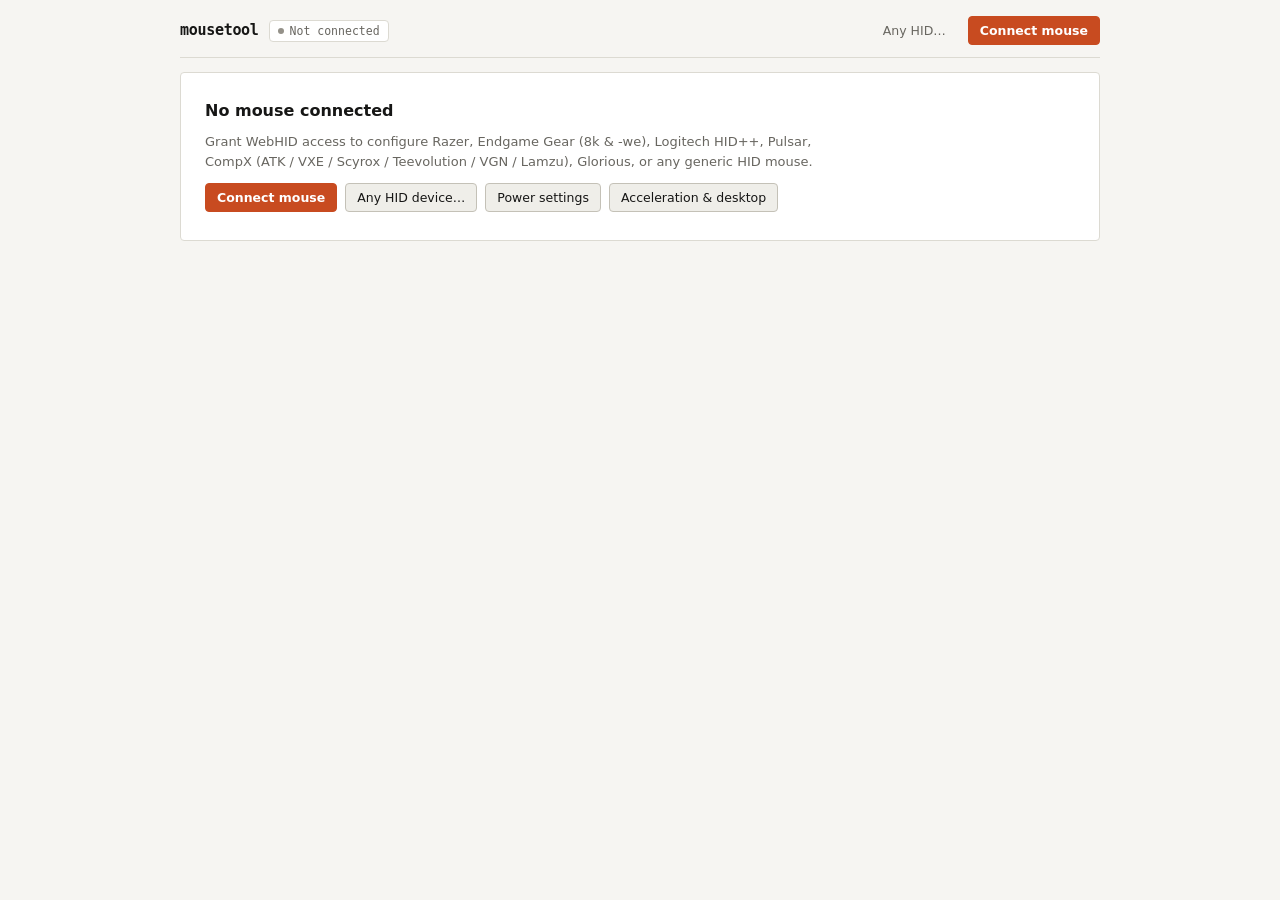
==== commit 46aa3396: "MT-009: battery watcher, Waybar JSON and low-battery notifications (verified 85.7, cross-provider) C" ====
--- a/index.html
+++ b/index.html
@@ -345,7 +345,12 @@
   text-overflow: ellipsis;
 }
 .tile .v small { font: 400 11.5px var(--mono); color: var(--muted); margin-left: 4px; }
-.tile .v.txt { font: 600 13.5px/1.25 var(--sans); white-space: nowrap; overflow: hidden; text-overflow: ellipsis; }
+/* text value (Device tile): same mono face/weight as the numeric readouts. Sized from the tile's own width
+   (container units; .tile is the container) so the longest link names ("HyperPolling dongle", 19 chars ~ 11em in
+   mono) fit in one line in both the 4- and 2-column hero; capped at 16px. 17px line box keeps the tile height.
+   Below the 11px floor (viewports < ~340px) it wraps at the space instead of truncating. */
+.tile { container-type: inline-size; }
+.tile .v.txt { font-size: 16px; font-size: clamp(11px, 8.9cqi, 16px); line-height: 17px; white-space: normal; overflow-wrap: anywhere; }
 .tile .s { font: 11px var(--mono); color: var(--muted); white-space: nowrap; overflow: hidden; text-overflow: ellipsis; }
 .pips { display: flex; gap: 3px; margin-top: 4px; }
 .pips i { height: 3px; flex: 1; background: var(--line-strong); max-width: 24px; }
@@ -711,7 +716,7 @@
 @media (max-width: 560px) {
   .top { gap: 8px; row-gap: 10px; }
   .top .pill { order: 5; } .top .sync { order: 6; margin-left: auto; }
-  .ghead .note { display: none; }
+  .ghead .note:not(#desktopNote) { display: none; }
   .seg { display: flex; flex-wrap: nowrap; width: 100%; }
   .seg button { flex: 1; justify-content: center; padding: 6px 4px; }
   .control > .seg { flex: 1 1 100%; }
@@ -747,6 +752,7 @@
     <div class="empty-actions">
       <button class="primary" id="connect2">Connect mouse</button>
       <button id="connectAny2">Any HID device…</button>
+      <button id="openPowerOnly">Power settings</button>
       <button id="openAccelOnly">Acceleration &amp; desktop</button>
     </div>
     <div class="banner" id="nohid" hidden>This browser does not support WebHID. Open this page in Chromium or Brave.</div>
@@ -977,26 +983,26 @@
                   <stop offset="0" style="stop-color:var(--surface-2)"/><stop offset="1" style="stop-color:var(--inset)"/>
                 </linearGradient>
               </defs>
-              <path class="body" d="M100 10C148 10 170 48 172 108C175 190 168 258 150 296C139 318 121 326 100 326C79 326 61 318 50 296C32 258 25 190 28 108C30 48 52 10 100 10Z"/>
-              <path class="hs" data-btn="1" d="M97 10C53 12 31 50 29 108L29 140Q62 150 97 152Z"/>
-              <path class="hs" data-btn="2" d="M103 10C147 12 169 50 171 108L171 140Q138 150 103 152Z"/>
+              <path class="body" d="M100 14C140 14 173 30 175 80C177 120 169 156 169 190C169 212 170 224 170 240C170 294 138 322 100 322C62 322 30 294 30 240C30 224 31 212 31 190C31 156 23 120 25 80C27 30 60 14 100 14Z"/>
+              <path class="hs" data-btn="1" d="M97 14C58.4 14.8 26.9 31.3 25 80C23.8 104 26.2 126.5 28.3 148Q60 160 97 161Z"/>
+              <path class="hs" data-btn="2" d="M103 14C141.6 14.8 173.1 31.3 175 80C176.2 104 173.8 126.5 171.7 148Q140 160 103 161Z"/>
               <rect class="hs" data-btn="3" x="91" y="46" width="18" height="40" rx="9"/>
               <path class="rib" d="M94 56h12M94 61h12M94 66h12M94 71h12M94 76h12"/>
               <path class="hs" data-btn="9" d="M100 26L109 37H91Z"/>
               <path class="hs" data-btn="10" d="M100 106L109 95H91Z"/>
-              <rect class="hs" data-btn="5" x="20" y="152" width="12" height="32" rx="5"/>
-              <rect class="hs" data-btn="4" x="21" y="190" width="12" height="32" rx="5"/>
+              <rect class="hs" data-btn="5" x="20" y="121" width="12" height="30" rx="5"/>
+              <rect class="hs" data-btn="4" x="24" y="156" width="12" height="30" rx="5"/>
               <circle class="hs" data-btn="96" cx="100" cy="244" r="15" stroke-dasharray="3 3"/>
               <path class="sensor" d="M93 244h14M100 237v14"/>
-              <path class="lead" d="M19 168H-4M20 206H-4"/>
-              <text x="-8" y="171" text-anchor="end">Forward</text>
-              <text x="-8" y="209" text-anchor="end">Back</text>
+              <path class="lead" d="M19 136H-4M23 171H-4"/>
+              <text x="-8" y="139" text-anchor="end">Forward</text>
+              <text x="-8" y="174" text-anchor="end">Back</text>
               <path class="lead" d="M115 66h79"/>
               <text x="198" y="69">Wheel</text>
-              <path class="lead" d="M160 120h34"/>
-              <text x="198" y="123">Right</text>
-              <path class="lead" d="M40 120H-4"/>
-              <text x="-8" y="123" text-anchor="end">Left</text>
+              <path class="lead" d="M160 100h34"/>
+              <text x="198" y="103">Right</text>
+              <path class="lead" d="M40 100H-4"/>
+              <text x="-8" y="103" text-anchor="end">Left</text>
               <text x="100" y="276" text-anchor="middle">DPI · underside</text>
             </svg>
           </div>
@@ -1035,6 +1041,13 @@
         <div class="setting">
           <div class="label"><b>Power source</b><p>Battery / charging status reported by the mouse or dongle.</p></div>
           <div class="control"><span class="mono" id="chargeVal">–</span></div>
+        </div>
+        <div class="setting" id="notifyRow">
+          <div class="label"><b id="notifyTitle">Desktop notifications</b><p id="notifyDesc">The local helper warns you when the battery runs low, even with this window closed.</p></div>
+          <div class="control">
+            <span class="state" data-for="notify" role="status"></span>
+            <label class="switch"><input type="checkbox" id="batteryNotify" aria-labelledby="notifyTitle" aria-describedby="notifyDesc" disabled> Enabled</label>
+          </div>
         </div>
       </section>
     </div>
@@ -1168,26 +1181,26 @@
         </div>
       </section>
 
-      <section class="group" id="niriGroup" hidden>
+      <section class="group" id="desktopGroup" hidden>
         <div class="ghead">
-          <span class="idx">06.2</span><h2>Desktop compositor (niri)</h2>
-          <span class="note">From ~/.config/niri/config.kdl (set flat when using maccel)</span>
+          <span class="idx">06.2</span><h2 id="desktopHeading">Desktop pointer settings</h2>
+          <span class="note" id="desktopNote" role="status"></span>
         </div>
         <div class="setting">
-          <div class="label"><b>Accel profile</b><p>Use <em>Flat</em> so niri doesn't stack desktop acceleration on top of maccel.</p></div>
+          <div class="label"><b>Accel profile</b><p>Choose <em>Flat</em> to use your maccel curve without additional desktop acceleration.</p></div>
           <div class="control">
-            <span class="state" data-for="niri"></span>
-            <div class="seg" id="niriProfile">
+            <span class="state" data-for="desktop"></span>
+            <div class="seg" id="desktopProfile">
               <button data-prof="flat">Flat</button>
               <button data-prof="adaptive">Adaptive</button>
             </div>
           </div>
         </div>
         <div class="setting">
-          <div class="label"><b>Pointer speed</b><p>Desktop pointer speed multiplier in niri (−1.0 to 1.0).</p></div>
+          <div class="label"><b>Pointer speed</b><p>Adjust desktop sensitivity from −1 to 1. Zero is neutral.</p></div>
           <div class="control">
-            <input type="range" id="niriSpeed" min="-1" max="1" step="0.05" aria-label="Niri pointer speed">
-            <span class="readout" id="niriSpeedVal">0</span>
+            <input type="range" id="desktopSpeed" min="-1" max="1" step="0.05" aria-label="Desktop pointer speed">
+            <span class="readout" id="desktopSpeedVal">0</span>
           </div>
         </div>
       </section>
@@ -3231,6 +3244,11 @@
     $("hBattCells").innerHTML = "";
   }
   $("hBattS").textContent = ch ? "⚡ Charging" : "";
+  if (s?.sharedBattery?.stale) {
+    $("hBattS").textContent = pct == null ? "No reading" : "Last known";
+    $("chargeVal").textContent = "Awaiting a fresh reading";
+    return;
+  }
   $("chargeVal").textContent = ch == null ? (s?.caps?.batteryRead ? "Reading…" : "N/A") : (ch ? "Charging" : "On battery");
 }
 
@@ -3835,11 +3853,37 @@
 // ======================================================================
 let timer = null;
 
+async function sharedBattery(sess) {
+  try {
+    const res = await fetch(`${HELPER}/api/battery`, {cache: "no-store", signal: AbortSignal.timeout(1500)});
+    if (!res.ok) throw new Error("Helper unavailable");
+    const b = await res.json();
+    const modelMatches = b.vid != null ? b.vid === sess.vid && b.pid === sess.pid
+      : b.device === sess.name && b.link === sess.link;
+    const serial = sess.dev.serialNumber;
+    const unique = b.model_unique !== false && ![...sessions.values()].some(
+      other => other !== sess && other.vid === sess.vid && other.pid === sess.pid);
+    const serialsKnown = Boolean(b.serial && serial);
+    const matched = modelMatches && (serialsKnown ? b.serial === serial : unique);
+    const ambiguous = modelMatches && !serialsKnown && !unique;
+    const pending = b.reason === "waiting for the first reading";
+    sess.sharedBattery = null;
+    if (b.watching !== false) {
+      if (matched) sess.sharedBattery = b;
+      else if (ambiguous || pending) sess.sharedBattery = {percent: null, charging: null, stale: true};
+    }
+  } catch {
+    if (sess.sharedBattery) sess.sharedBattery = {...sess.sharedBattery, stale: true};
+  }
+  return sess.sharedBattery;
+}
+
 async function syncKeys(sess, keys) {
   if (!sess || !sessions.has(sess.id)) return;
   if (sess.syncP) { await sess.syncP.catch(() => {}); return; }
   sess.syncP = (async () => {
     let ok = 0, timeouts = 0;
+    const sample = sess.caps.batteryRead && keys.includes("battery") ? await sharedBattery(sess) : null;
     const readers = {
       dpi: () => sess.api.getDpi?.(),
       stages: () => sess.api.getStages?.(),
@@ -3849,8 +3893,8 @@
       idle: () => sess.caps.powerTune && sess.caps.wireless ? sess.api.getIdle?.() : undefined,
       low: () => sess.caps.powerTune && sess.caps.wireless ? sess.api.getLow?.() : undefined,
       led: () => sess.caps.hyper ? sess.api.getDongleLed?.() : undefined,
-      battery: () => sess.caps.batteryRead ? sess.api.battery?.() : undefined,
-      charging: () => sess.caps.batteryRead ? sess.api.charging?.() : undefined,
+      battery: () => sample ? sample.percent : sess.caps.batteryRead ? sess.api.battery?.() : undefined,
+      charging: () => sample ? (sample.stale ? null : sample.charging) : sess.caps.batteryRead ? sess.api.charging?.() : undefined,
       eggAll: () => sess.api.readKey?.(),
       compxAll: () => sess.api.readKey?.(),
       pproAll: () => sess.api.readKey?.(),
@@ -4420,7 +4464,7 @@
   renderFleet();
 }
 
-const MOUSE_TABS = ["perf", "buttons", "power", "dongle", "device"];
+const MOUSE_TABS = ["perf", "buttons", "dongle", "device"];
 function setTabAccess(mouseOn) {
   for (const t of document.querySelectorAll(".tab")) {
     if (MOUSE_TABS.includes(t.dataset.tab)) {
@@ -4428,18 +4472,24 @@
       t.title = mouseOn ? "" : "Connect a mouse first";
     }
   }
+  $("powerNote").hidden = !mouseOn;
+  $("chargeVal").closest(".setting").hidden = !mouseOn;
+  if (!mouseOn) {
+    $("idleRow").hidden = true;
+    $("lowRow").hidden = true;
+  }
   $("hero").hidden = !mouseOn;
   $("appFoot").hidden = !mouseOn;
 }
 
-function showConnected(on, accelOnly = false) {
-  const showApp = on || accelOnly;
+function showConnected(on, helperOnly = false, tab = "accel") {
+  const showApp = on || helperOnly;
   $("app").hidden = !showApp;
   $("empty").hidden = showApp;
   $("refresh").hidden = !on;
   setTabAccess(on);
   if (!on) { $("conn").className = "pill"; renderSyncLabel(); }
-  if (accelOnly && !on) showTab("accel");
+  if (helperOnly && !on) showTab(tab);
   paintRanges();
   if (typeof syncAccelMotion === "function") syncAccelMotion();
 }
@@ -4500,6 +4550,7 @@
 $("connect2").addEventListener("click", () => connectSupportedDevices());
 $("connectAny").addEventListener("click", connectGenericDevice);
 $("connectAny2").addEventListener("click", connectGenericDevice);
+$("openPowerOnly").addEventListener("click", () => { showConnected(false, true, "power"); });
 $("openAccelOnly").addEventListener("click", () => { showConnected(false, true); loadAccel(); });
 $("refresh").addEventListener("click", async () => {
   const s = cur(); if (!s) return;
@@ -4560,6 +4611,7 @@
   for (const p of document.querySelectorAll(".panel")) p.hidden = p.dataset.panel !== name;
   if (name === "device") paintLog();
   if (name === "accel") loadAccel();
+  if (name === "power") setTimeout(loadBatteryNotify);
   if (typeof syncAccelMotion === "function") syncAccelMotion();
   try { localStorage.setItem("mousetool.tab", name); } catch {}
 }
@@ -4842,7 +4894,7 @@
 slider("low", "low", "Low battery warning", (p) => `${p}%`, (p) => Math.max(0x0c, Math.min(0xff, Math.round(p / 100 * 255))));
 
 // ======================================================================
-// acceleration (maccel + niri via local helper on 127.0.0.1:8766)
+// acceleration (maccel + desktop pointer settings via local helper on 127.0.0.1:8766)
 // ======================================================================
 const HELPER = "http://127.0.0.1:8766";
 const MACCEL_DEFAULTS = {
@@ -4883,7 +4935,7 @@
   { k: "ANGLE_ROTATION", label: "Angle rotation (°)", min: -45, max: 45, step: 0.5, desc: "Rotates input movement vector in degrees." },
 ];
 
-let accelLive = null;   // { maccel, niri } from helper
+let accelLive = null;   // { maccel, desktop } from helper
 let accelDraft = null;  // working copy of mode + params
 let accelXMax = 40;
 let accelLoading = false;
@@ -5481,13 +5533,23 @@
   if (mdpi) b.textContent = `Use mouse DPI (${mdpi})`;
 }
 
-function renderNiri() {
-  const n = accelLive?.niri;
-  $("niriGroup").hidden = !n;
+function renderDesktop() {
+  const n = accelLive?.desktop;
+  $("desktopGroup").hidden = !n;
   if (!n) return;
-  for (const b of $("niriProfile").children) b.classList.toggle("sel", b.dataset.prof === n.accel_profile);
-  $("niriSpeed").value = n.accel_speed;
-  $("niriSpeedVal").textContent = n.accel_speed.toFixed(2);
+  $("desktopHeading").textContent = `Desktop pointer settings (${n.label})`;
+  const other = n.accel_profile && !["flat", "adaptive"].includes(n.accel_profile);
+  $("desktopNote").textContent = n.message + (other ? ` · Current profile: ${n.accel_profile}` : "");
+  for (const row of $("desktopGroup").querySelectorAll(".setting")) row.hidden = n.accel_speed == null;
+  if (n.accel_speed == null) return;
+  for (const b of $("desktopProfile").children) {
+    b.disabled = !n.writable || desktopSaving;
+    b.classList.toggle("sel", b.dataset.prof === n.accel_profile);
+    b.setAttribute("aria-pressed", String(b.dataset.prof === n.accel_profile));
+  }
+  $("desktopSpeed").disabled = !n.writable || desktopSaving;
+  $("desktopSpeed").value = n.accel_speed;
+  $("desktopSpeedVal").textContent = n.accel_speed.toFixed(2);
   paintRanges();
 }
 
@@ -5528,7 +5590,7 @@
       renderAccelCurve();
       renderAccelDirty();
     }
-    renderNiri();
+    renderDesktop();
   } catch {
     $("accelOffline").hidden = false;
     $("accelPerm").hidden = true;
@@ -5540,7 +5602,7 @@
     renderAccelDirty();
     clearTimeout(accelMotion.statusTimer);
     if (shouldStreamMotion()) accelMotion.statusTimer = setTimeout(loadAccel, 10000);
-    $("niriGroup").hidden = true;
+    $("desktopGroup").hidden = true;
   } finally {
     accelLoading = false;
     syncAccelMotion();
@@ -5592,33 +5654,96 @@
   }
 });
 
-async function postNiri(updates) {
-  setState("niri", "saving");
+let desktopSaving = false;
+async function postDesktop(updates) {
+  if (desktopSaving || !accelLive?.desktop?.writable) return;
+  desktopSaving = true;
+  renderDesktop();
+  setState("desktop", "saving");
   try {
-    const res = await fetch(`${HELPER}/api/niri`, {
+    const res = await fetch(`${HELPER}/api/desktop`, {
       method: "POST",
       headers: { "Content-Type": "application/json", "X-Mouse-Tool": "1" },
       body: JSON.stringify(updates),
     });
     const data = await res.json();
-    if (!res.ok) throw new Error(data.error || "Failed to update niri config");
-    accelLive.niri = data.niri;
-    renderNiri();
-    setState("niri", "saved");
+    if (data.desktop) accelLive.desktop = data.desktop;
+    if (!res.ok) throw new Error(data.error || "Failed to update desktop settings");
+    setState("desktop", "saved");
   } catch (err) {
-    setState("niri", "error", err.message);
+    setState("desktop", "error", err.message);
     toast(err.message, true);
-    renderNiri();
-  }
-}
-$("niriProfile").addEventListener("click", (e) => {
+  } finally {
+    desktopSaving = false;
+    renderDesktop();
+  }
+}
+$("desktopProfile").addEventListener("click", (e) => {
   const b = e.target.closest("button"); if (!b) return;
   const prof = b.dataset.prof;
-  if (accelLive?.niri?.accel_profile === prof) return;
-  postNiri({ accel_profile: prof });
+  if (accelLive?.desktop?.accel_profile === prof) return;
+  postDesktop({ accel_profile: prof });
 });
-$("niriSpeed").addEventListener("input", () => { $("niriSpeedVal").textContent = (+$("niriSpeed").value).toFixed(2); });
-$("niriSpeed").addEventListener("change", () => { postNiri({ accel_speed: +$("niriSpeed").value }); });
+$("desktopSpeed").addEventListener("input", () => { $("desktopSpeedVal").textContent = (+$("desktopSpeed").value).toFixed(2); });
+$("desktopSpeed").addEventListener("change", () => { postDesktop({ accel_speed: +$("desktopSpeed").value }); });
+
+// ======================================================================
+// low-battery desktop notifications (sent by the local helper's battery watcher)
+// ======================================================================
+let batteryNotify = null;  // { enabled, low, critical } from GET /api/battery, null when the helper is offline
+let batteryNotifyRequest = 0;
+let batteryNotifySaving = false;
+let batteryNotifyLoading = true;
+function renderBatteryNotify() {
+  const box = $("batteryNotify");
+  box.disabled = batteryNotifyLoading || batteryNotifySaving || !batteryNotify;
+  box.checked = !!batteryNotify?.enabled;
+  $("notifyDesc").textContent = batteryNotifyLoading ? "Loading notification settings…" : batteryNotify
+    ? `The local helper warns you at ${batteryNotify.low}% and again at ${batteryNotify.critical}%, even with this window closed.`
+    : "Needs the local helper on 127.0.0.1:8766 (mousetool.service), which reads the battery and sends the warnings.";
+}
+async function loadBatteryNotify() {
+  if (batteryNotifySaving) return;
+  const request = ++batteryNotifyRequest;
+  batteryNotifyLoading = true;
+  renderBatteryNotify();
+  try {
+    const res = await fetch(`${HELPER}/api/battery`, { cache: "no-store" });
+    const data = await res.json();
+    if (request !== batteryNotifyRequest) return;
+    if (!res.ok || !data.notifications) throw new Error("Battery API unavailable");
+    batteryNotify = data.notifications;
+  } catch {
+    if (request !== batteryNotifyRequest) return;
+    batteryNotify = null;
+  }
+  batteryNotifyLoading = false;
+  renderBatteryNotify();
+}
+$("batteryNotify").addEventListener("change", async () => {
+  const want = $("batteryNotify").checked;
+  batteryNotifyRequest++;
+  batteryNotifySaving = true;
+  $("batteryNotify").disabled = true;
+  setState("notify", "saving");
+  try {
+    const res = await fetch(`${HELPER}/api/battery`, {
+      method: "POST",
+      headers: { "Content-Type": "application/json", "X-Mouse-Tool": "1" },
+      body: JSON.stringify({ notifications: want }),
+    });
+    const data = await res.json();
+    if (!res.ok || !data.notifications) throw new Error(data.error || "Failed to save");
+    batteryNotify = data.notifications;
+    setState("notify", batteryNotify.enabled === want ? "saved" : "error", "The helper kept the old value");
+  } catch (err) {
+    setState("notify", "error", err.message);
+    toast(err.message, true);
+  }
+  batteryNotifySaving = false;
+  renderBatteryNotify();
+});
+renderBatteryNotify();
 </script>
 </body>
 </html>
